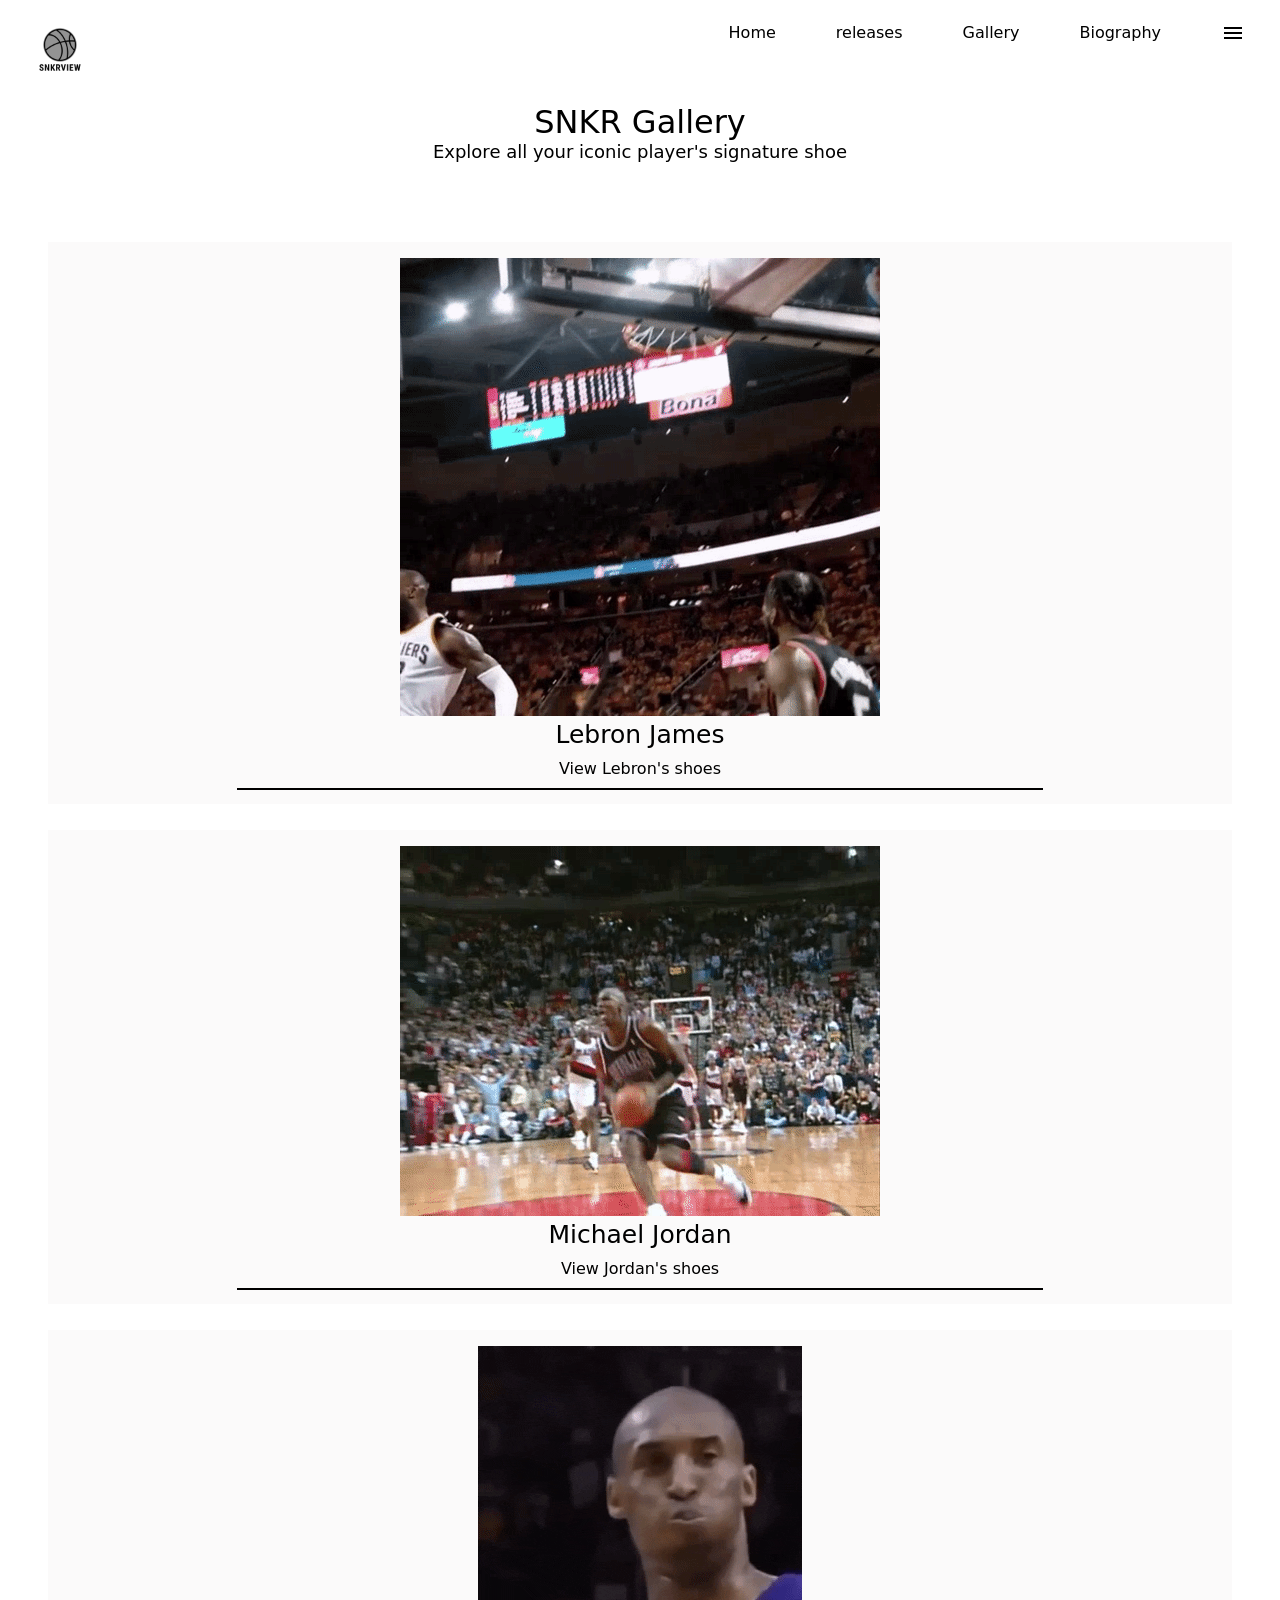
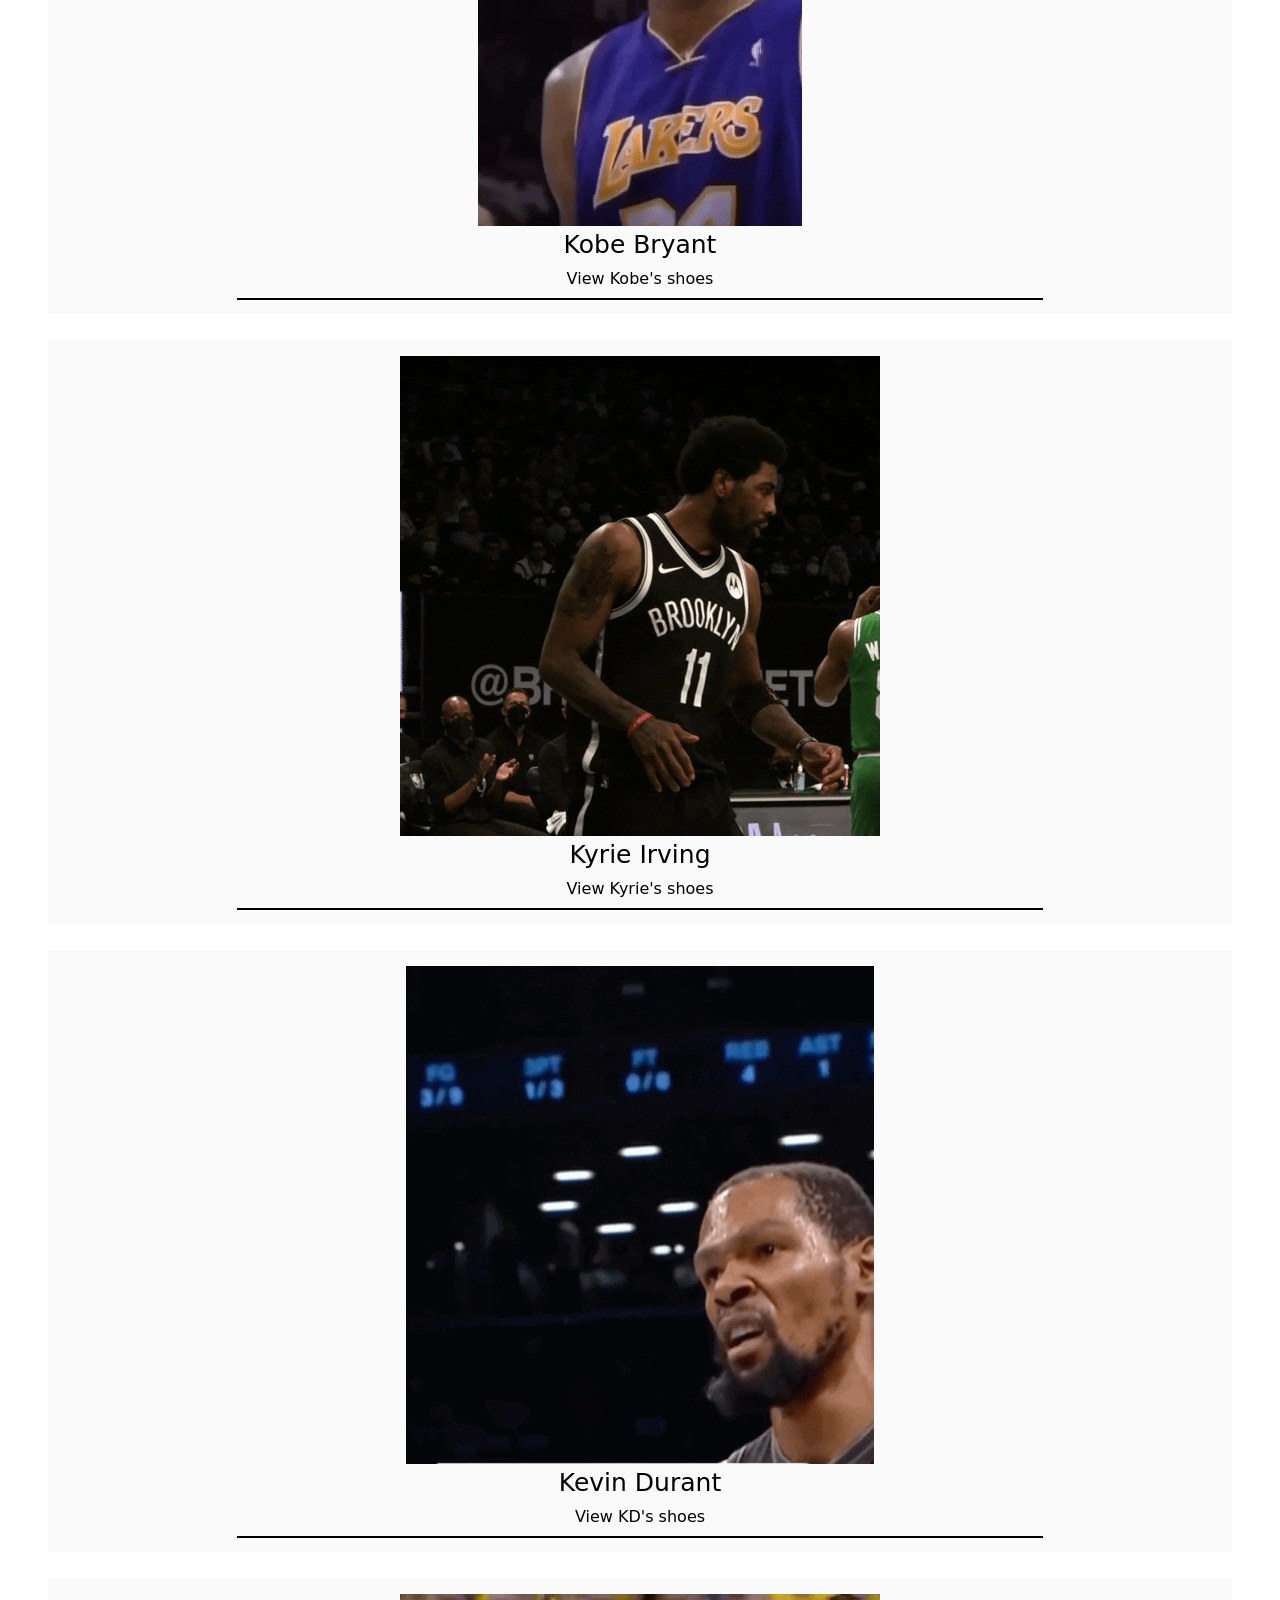
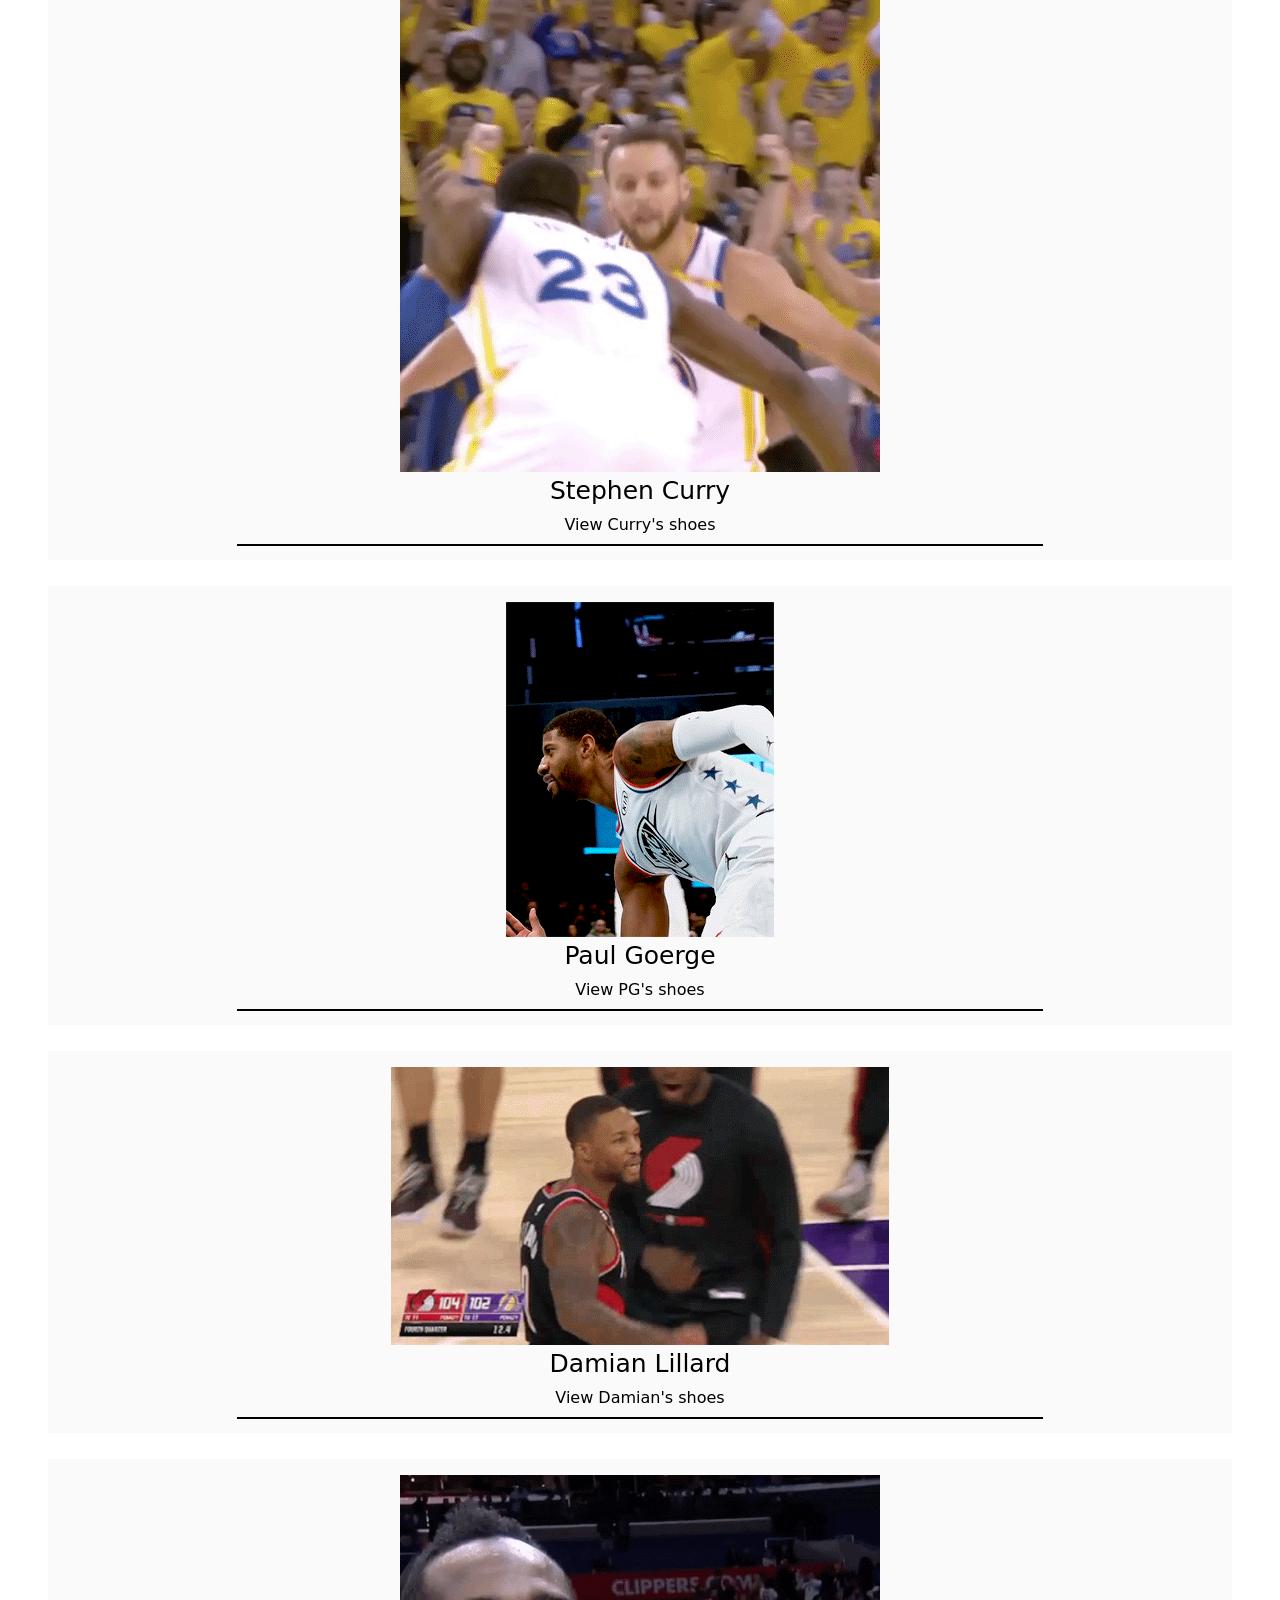
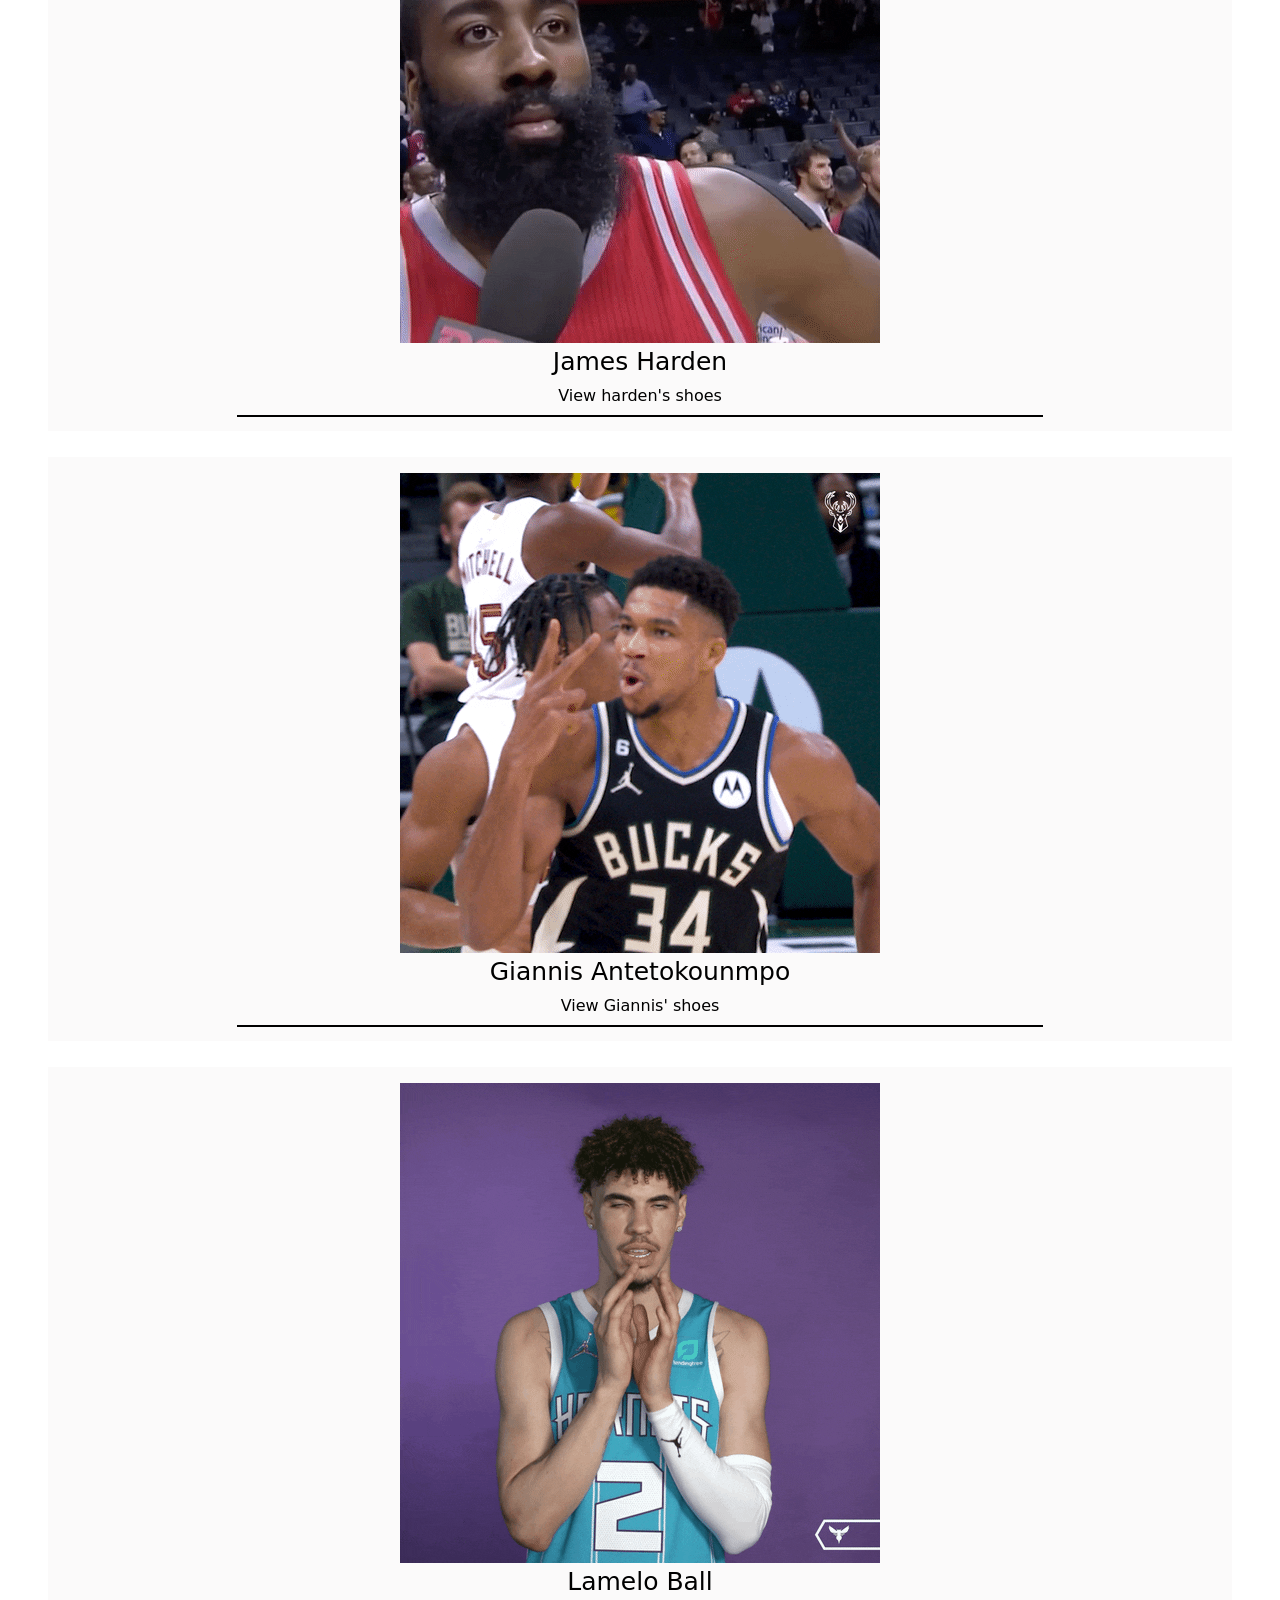
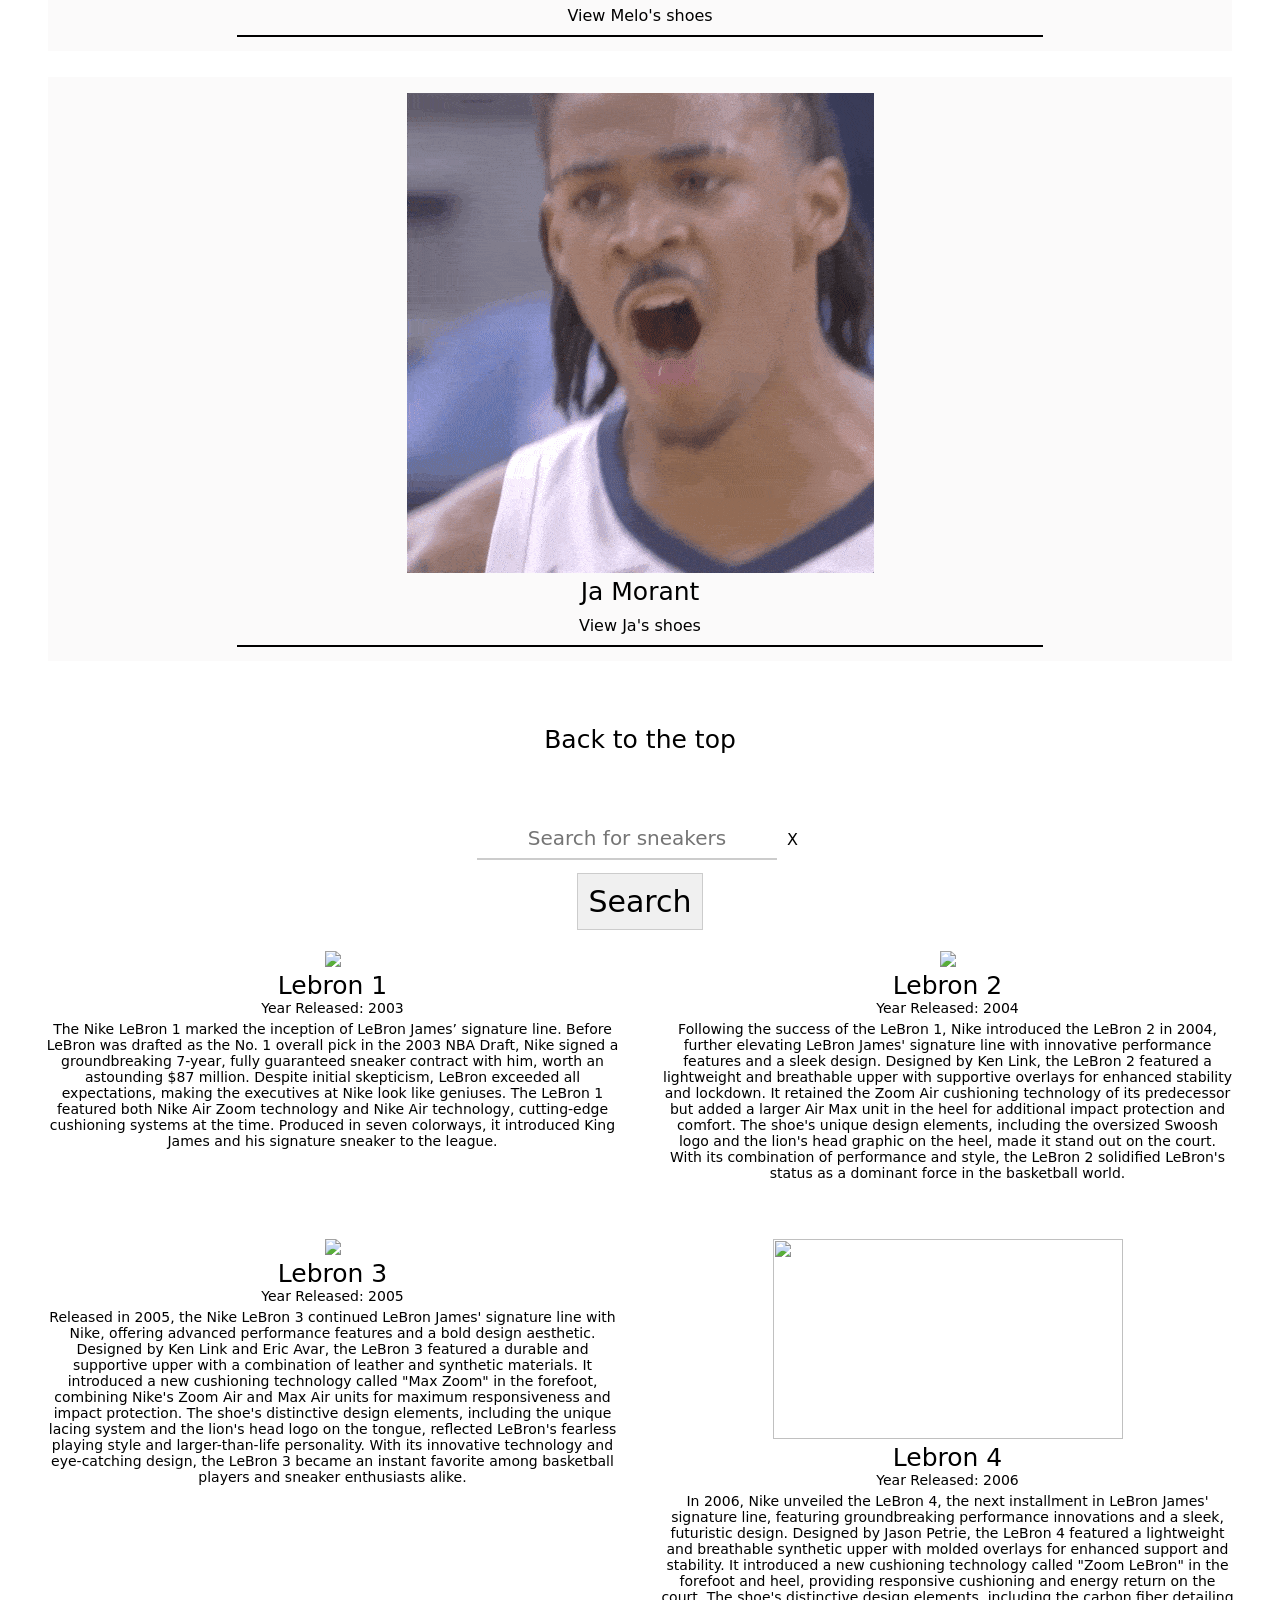
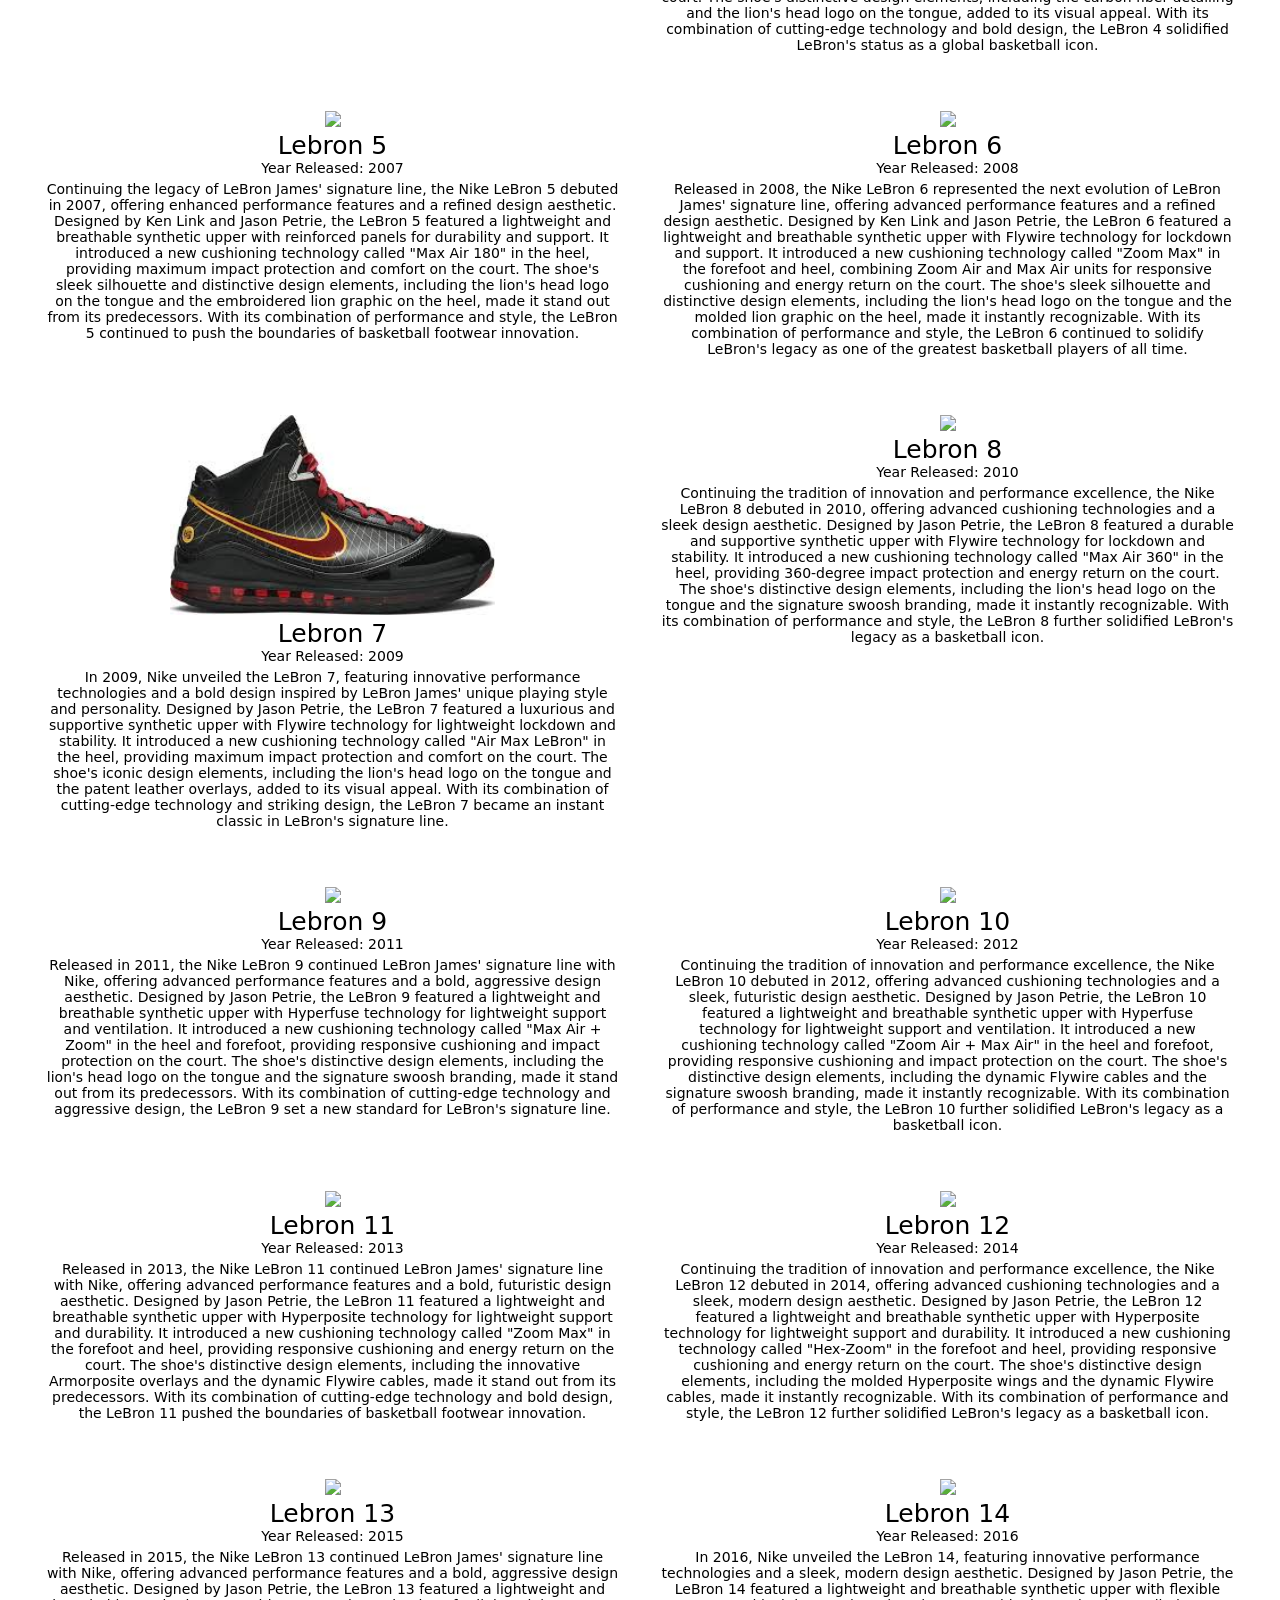
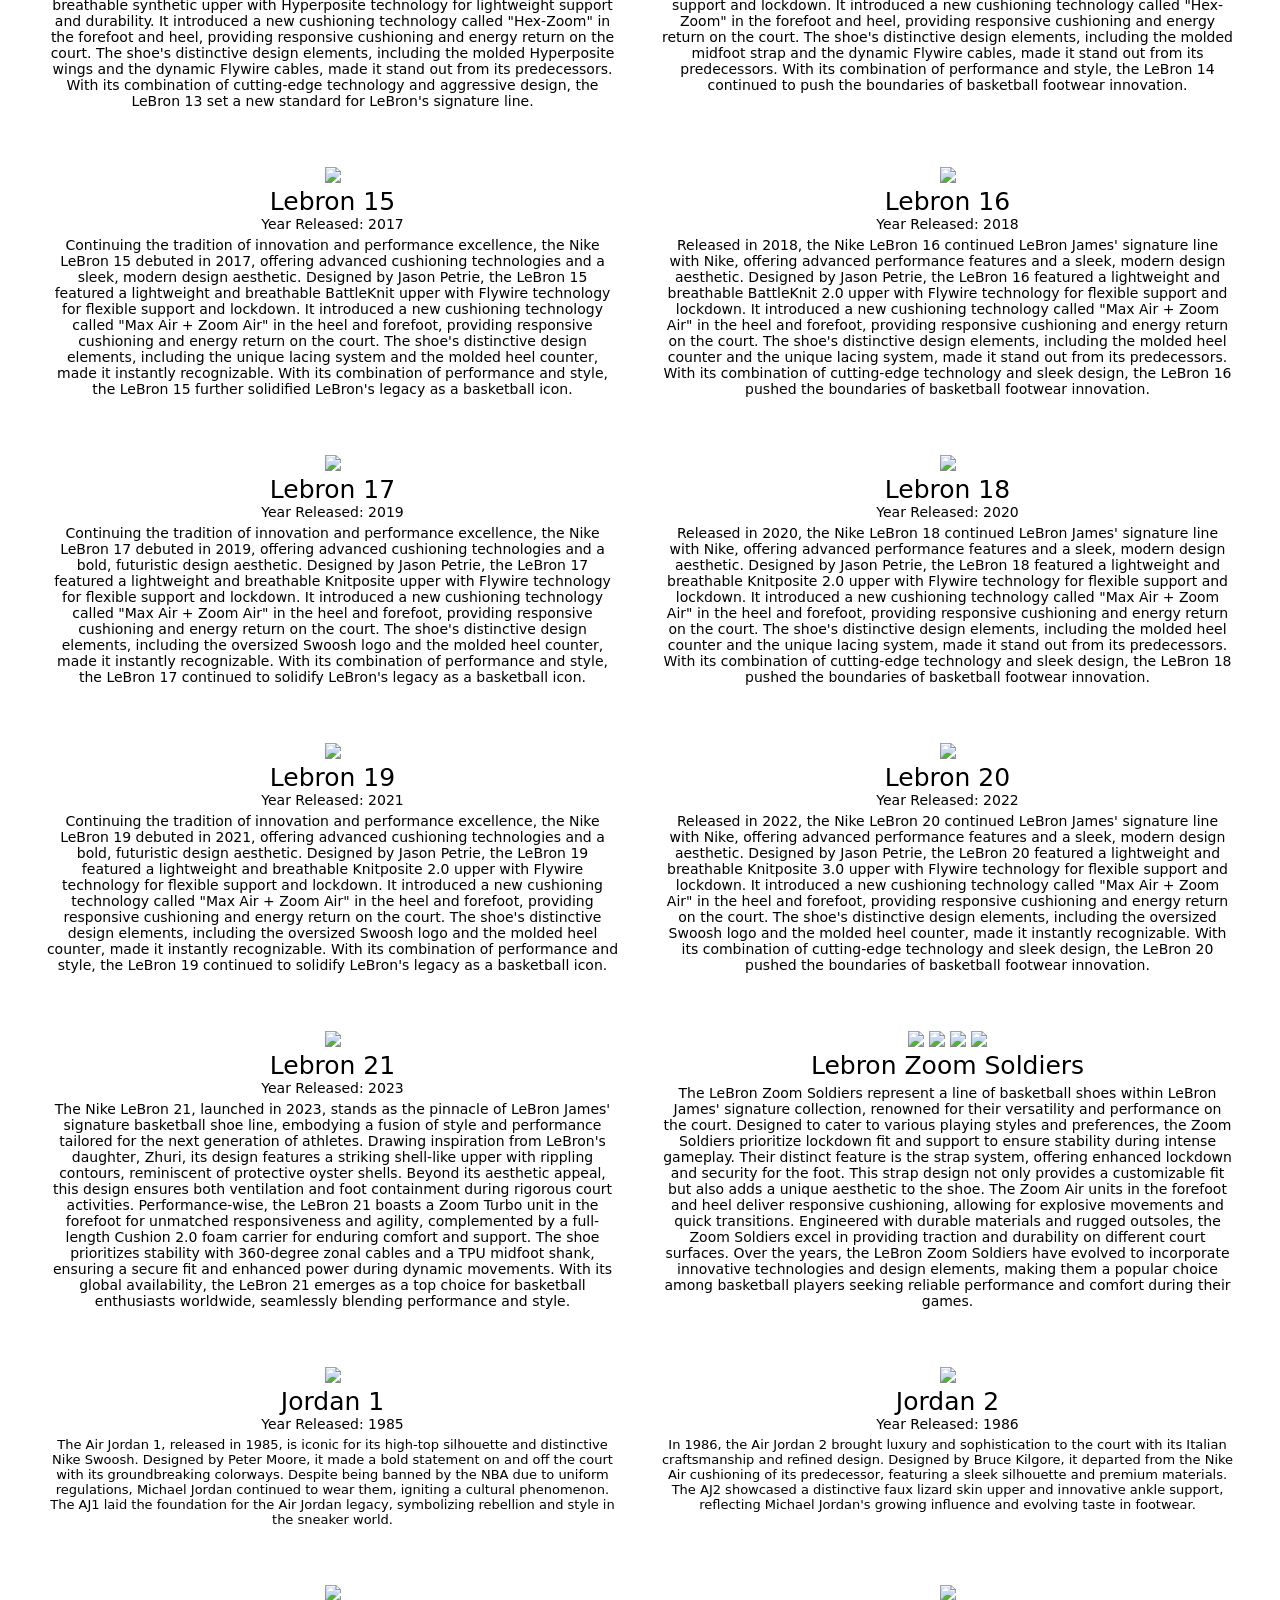
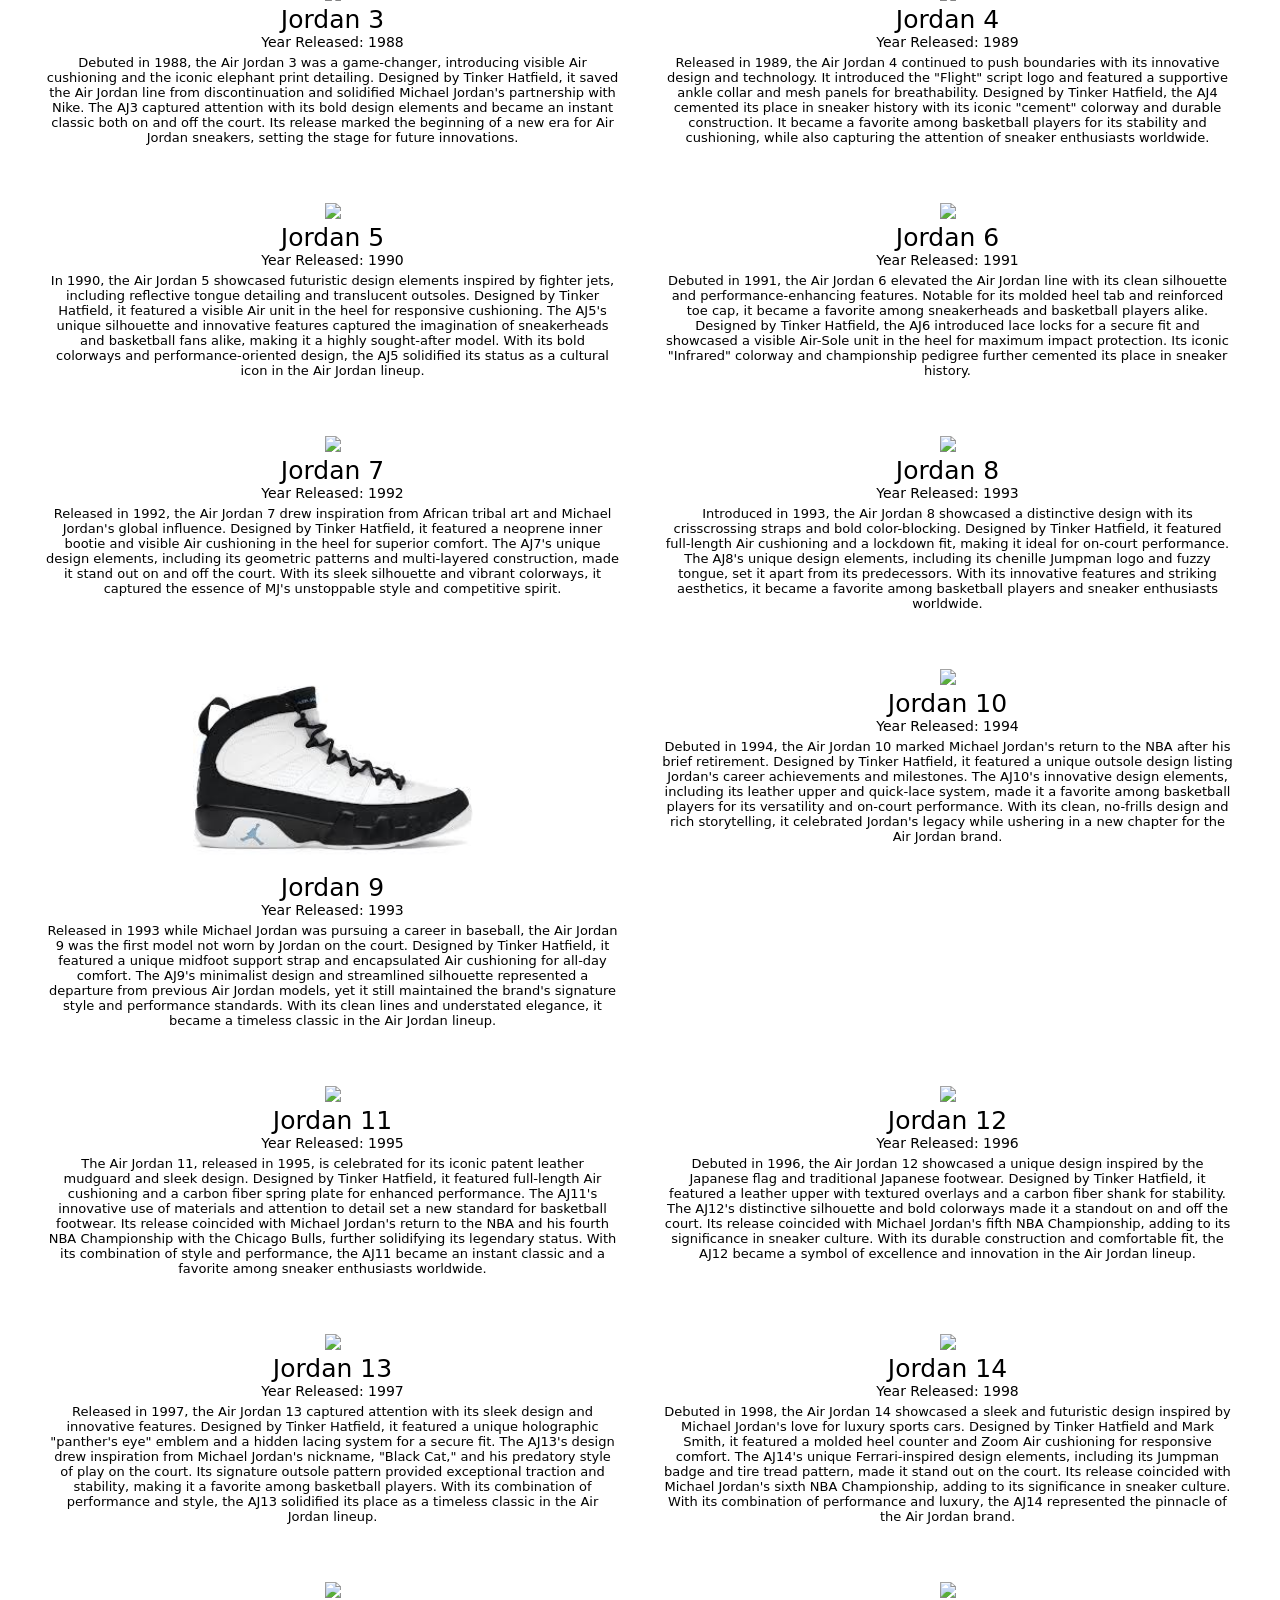
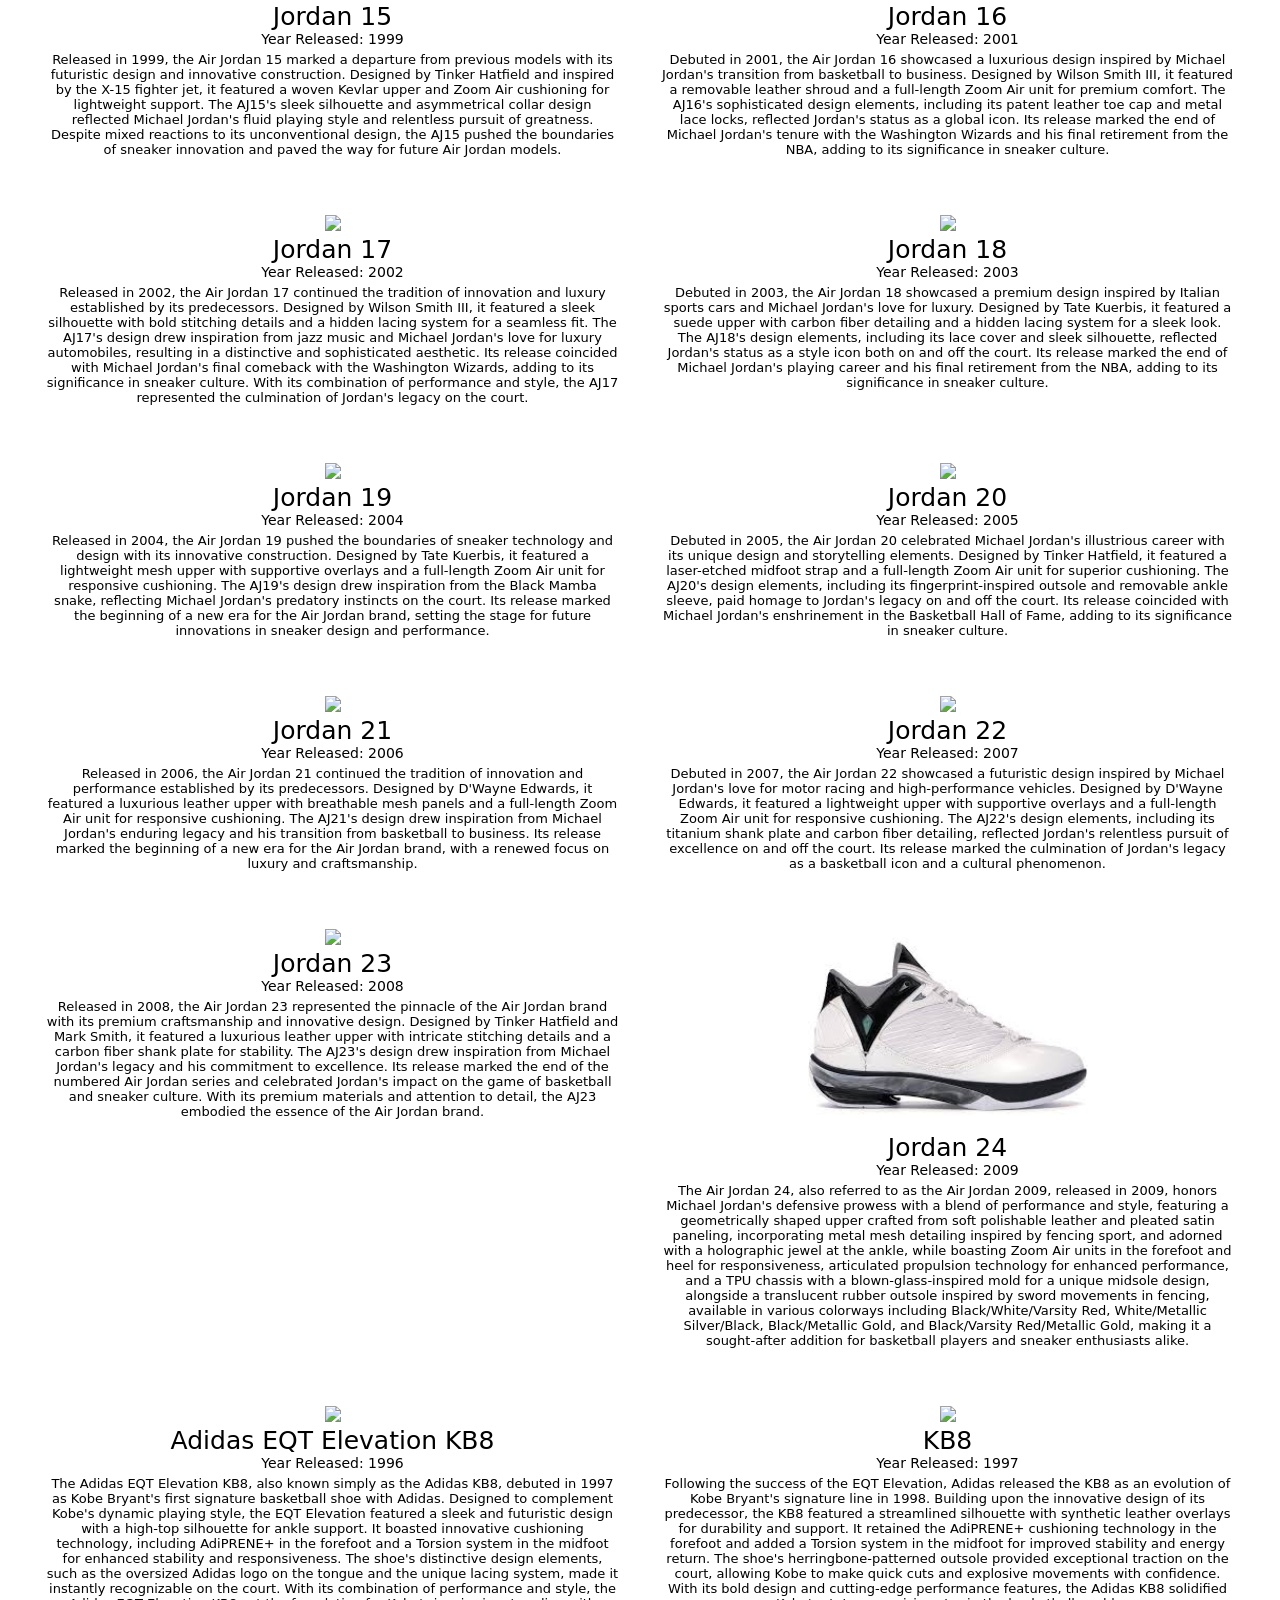
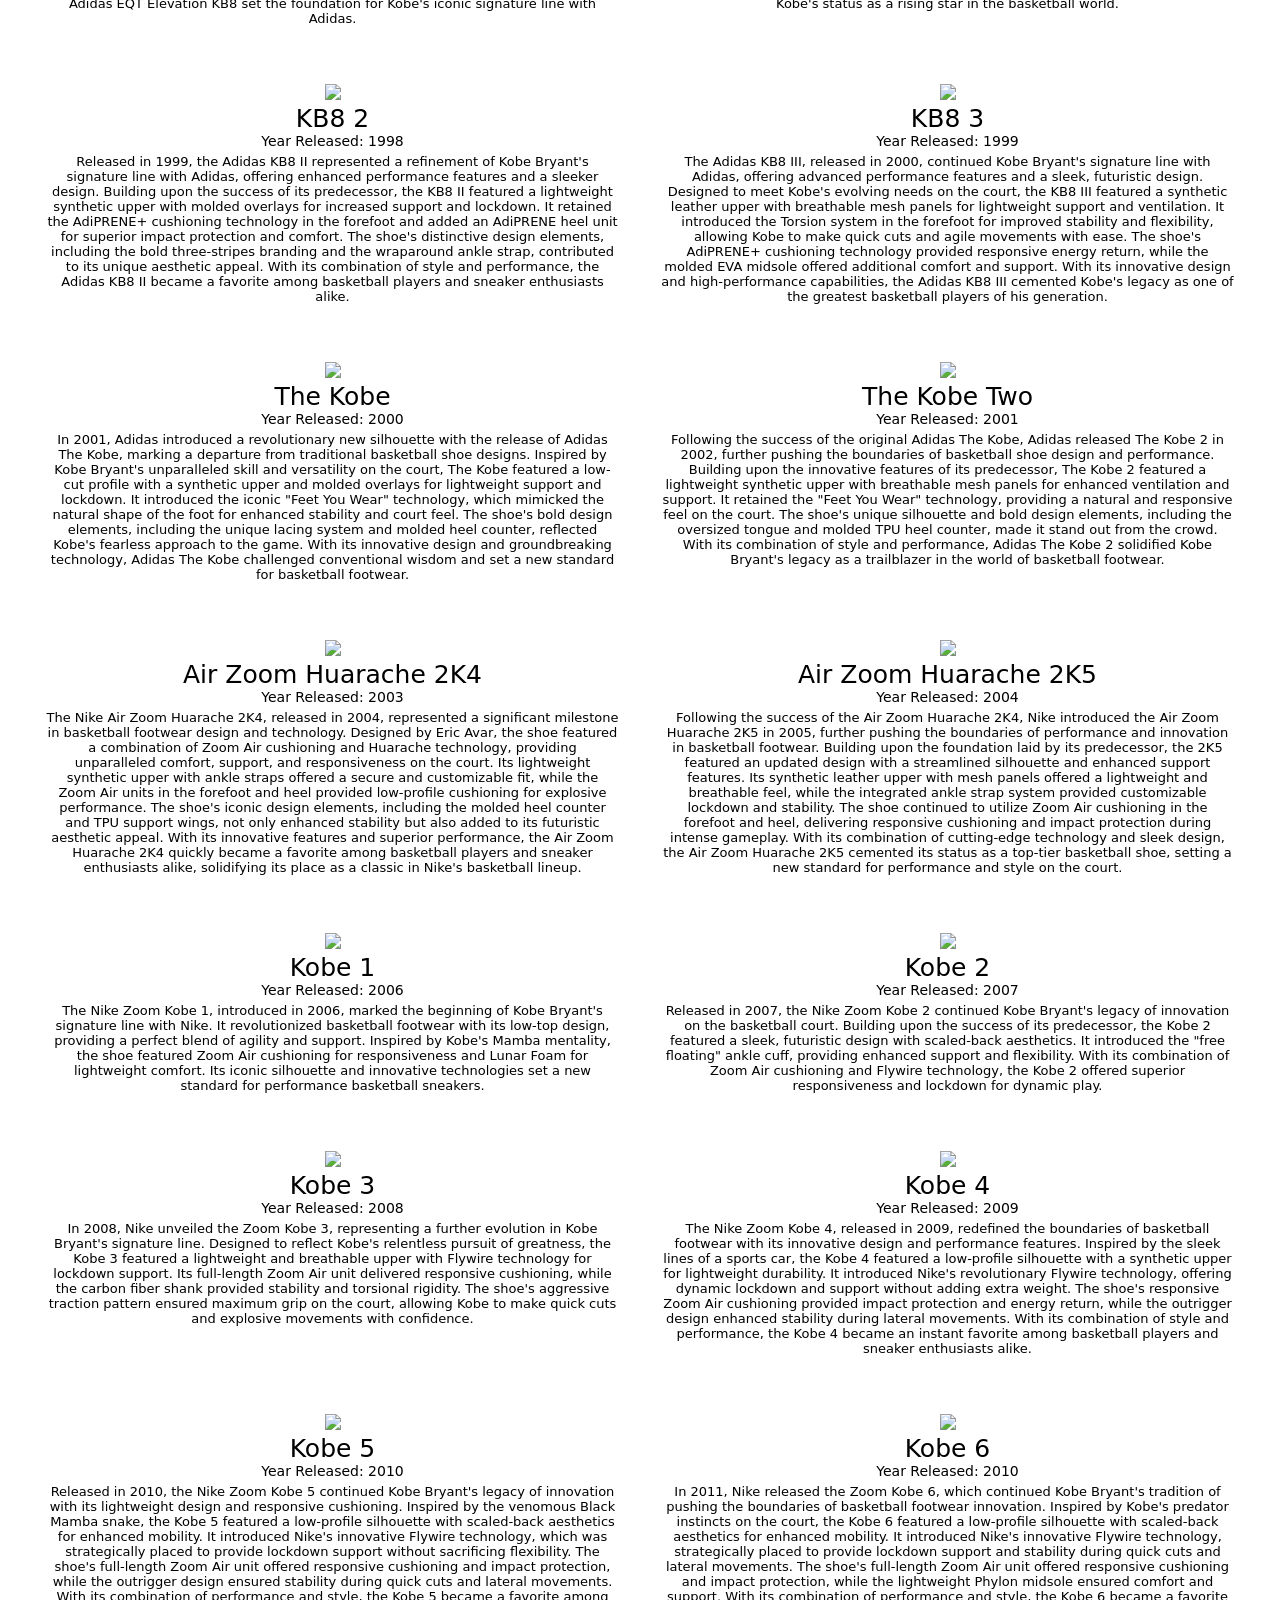
==== gallery.html @ d8dcec60 "moed files to this repository" ====
<!DOCTYPE html>
<html lang="en">
<head>
        <meta charset="UTF-8">
        <meta name="viewport" content="width=device-width, initial-scale=1.0">
        <title> P2666957 | Nike Shoes Website</title>
        <link rel="stylesheet" href="css/gallery.css">
</head>
   
<header class="container">
             
    <nav>
        <div class="logo">
            <img id= logo class="logo" src="css/icons/SNKRview_transparent.png" style="margin-top: 1%; height: 100px; width: 100px;"  >
        </div>
       <ul class="sidebar">
            <li onclick=hideSidebar()><a href="#"><svg xmlns="http://www.w3.org/2000/svg" height="24" viewBox="0 -960 960 960" width="24"><path d="m256-200-56-56 224-224-224-224 56-56 224 224 224-224 56 56-224 224 224 224-56 56-224-224-224 224Z"/></svg></a></li>
            <li><a a href="index.html">Home</a></li>
            <li><a a href="gallery.html">Gallery</a></li>
            <li><a a href="biography.html">Biography</a></li>                   
            <li><a a href="releases.html">Releases</a></li>
            <li><a a href="termsPrivacy.html">Terms</a></li>
            <li><a a href="termsPrivacy.html">Privacy</a></li>
   


        </ul>
         <ul>
            <li class="hideOnMobile"><a href="index.html">Home</a></li>
            <li class="hideOnMobile"><a href="releases.html">releases</a></li>
            <li class="hideOnMobile"><a href="gallery.html">Gallery</a></li>
            <li class="hideOnMobile"><a href="biography.html">Biography</a></li>
            <li onclick=showSidebar()><a href="#"><svg xmlns="http://www.w3.org/2000/svg" height="24" viewBox="0 -960 960 960" width="24"><path d="M120-240v-80h720v80H120Zm0-200v-80h720v80H120Zm0-200v-80h720v80H120Z"/></svg></a></li>
         </ul>
                <script>
                    function showSidebar(){
                        const sidebar = document.querySelector('.sidebar')
                        sidebar.style.display = 'flex'
                    }
                    function hideSidebar(){
                        const sidebar = document.querySelector('sidebar')
                        sidebar.style.display = 'hide'
                    }
                </script>

                <script src="js/gallery.js"></script>     
</header>

    <body>

        <div class="top" id="top">
           <h1> SNKR Gallery</h1>
           <h2> Explore all your iconic player's signature shoe </h2>

        </div>

   

        <section class="grid1">
            <!-- -->
            <div class="box">
                <img src="css/videos/lebron.gif">
                        <h2> Lebron James </h2>
                        <a href="#lebron">View Lebron's shoes</a>
            </div>
                <div class="box">
                    <img src="css/videos/jordan.gif">
                        <h2> Michael Jordan </h2>
                        <a href="#jordan">View Jordan's shoes</a>
                </div>
                <div class="box">
                    <img src="css/videos/kobe.gif">
                        <h2> Kobe Bryant  </h2>
                        <a href="#kobe">View Kobe's shoes</a>
                </div>
                <div class="box">
                    <img src="css/videos/kyrie.gif">
                        <h2> Kyrie Irving </h2>
                        <a href="#kyrie">View Kyrie's shoes</a>
                </div>
                <div class="box">
                    <img src="css/videos/kd.gif">
                        <h2> Kevin Durant </h2>
                        <a href="#kd">View KD's shoes</a>
                </div>  
                <div class="box">
                    <img src="css/videos/curry.gif">
                        <h2> Stephen Curry </h2>
                        <a href="#curry">View Curry's shoes</a>
                </div>
                <div class="box">
                    <img src="css/videos/pg.gif">
                        <h2> Paul Goerge </h2>
                        <a href="#pg">View PG's shoes</a>
                </div>
                <div class="box">
                    <img src="css/videos/lillard.gif">
                        <h2> Damian Lillard </h2>
                        <a href="#lillard">View Damian's shoes</a>
                </div>
                <div class="box">
                    <img src="css/videos/harden.gif">
                        <h2> James Harden </h2>
                        <a href="#harden">View harden's shoes</a>
                </div>
                <div class="box">
                    <img src="css/videos/giannis.gif">
                        <h2> Giannis Antetokounmpo </h2>
                        <a href="#giannis"> View Giannis' shoes</a>
                </div>
                <div class="box">
                    <img src="css/videos/melo.gif">
                        <h2> Lamelo Ball </h2>
                        <a href="#melo">View Melo's shoes</a>
                </div>
                <div class="box">
                    <img src="css/videos/ja.gif">
                       <h2> Ja Morant </h2>
                       <a href="#ja">View Ja's shoes</a>
               </div>
            </section>

                <div class="link">
                    <!-- back to the top of the page -->
                    <a href="#logo" class="back-to-top-link"> Back to the top</a>
                </div>


                <div class="search-bar">
                    <input type="text" id="search-input" placeholder="Search for sneakers" />
                    <button class="reset-button" onclick="resetSearch()">X</button>
                </div>

                <div class="search">
                    <button onclick="searchFunction()">Search</button>
                </div>
          
                

            <!-- LEBRONS SECTION -->
            <section id="lebron" class="lebron">

                <div class="box2">
                    <img src="https://images.stockx.com/images/Nike-LeBron-1-Air-Zoom-Generation-SVSM-Retro-Product.jpg?fit=fill&bg=FFFFFF&w=1200&h=857&fm=webp&auto=compress&dpr=2&trim=color&updated_at=1607657704&q=60" style="height: 200px;">
                        <h2> Lebron 1  </h2>
                        <h3> Year Released: 2003</h3>
                        <h4>  The Nike LeBron 1 marked the inception of LeBron James’ signature line. Before LeBron was drafted as the No. 1 overall pick in the 2003 NBA Draft, Nike signed a groundbreaking 7-year, fully guaranteed sneaker 
                              contract with him, worth an astounding $87 million. Despite initial skepticism, LeBron exceeded all expectations, making the executives at Nike look like geniuses. The LeBron 1 featured both Nike Air Zoom 
                              technology and Nike Air technology, cutting-edge cushioning systems at the time. Produced in seven colorways, it introduced King James and his signature sneaker to the league. </h4>

                </div>
                <div class="box2">
                    <img src="https://images.stockx.com/images/Nike-LeBron-2-Cool-Grey.png?fit=fill&bg=FFFFFF&w=1200&h=857&fm=webp&auto=compress&dpr=2&trim=color&updated_at=1627414714&q=60" height="200px">
                        <h2> Lebron 2  </h2>
                        <h3> Year Released: 2004</h3>
                        <h4> Following the success of the LeBron 1, Nike introduced the LeBron 2 in 2004, further elevating LeBron James' signature line with innovative performance features and a sleek design. 
                             Designed by Ken Link, the LeBron 2 featured a lightweight and breathable upper with supportive overlays for enhanced stability and lockdown. It retained the Zoom Air cushioning technology of its predecessor 
                             but added a larger Air Max unit in the heel for additional impact protection and comfort. The shoe's unique design elements, including the oversized Swoosh logo and the lion's head graphic on the heel, made it stand out on the court. With its combination of performance and style, the LeBron 2 solidified LeBron's status as a dominant force in the basketball world.</h4>

                </div>
                <div class="box2">
                    <img src="https://images.stockx.com/images/Nike-LeBron-3-Houston-Oilers-2019-Suede.png?fit=fill&bg=FFFFFF&w=480&h=320&fm=webp&auto=compress&dpr=2&trim=color&updated_at=1607652436&q=60" height="200px">
                        <h2> Lebron 3 </h2>
                        <h3> Year Released: 2005</h3>
                        <h4> Released in 2005, the Nike LeBron 3 continued LeBron James' signature line with Nike, offering advanced performance features and a bold design aesthetic. Designed by Ken Link and Eric Avar, the LeBron 3 featured 
                             a durable and supportive upper with a combination of leather and synthetic materials. It introduced a new cushioning technology called "Max Zoom" in the forefoot, combining Nike's Zoom Air and Max Air units for maximum responsiveness and impact protection. The shoe's distinctive design elements, including the unique lacing system and the lion's head logo on the tongue, reflected LeBron's fearless playing style and larger-than-life personality. With its innovative technology and eye-catching design, the LeBron 3 became an instant favorite among basketball players and sneaker enthusiasts alike. </h4>

                </div>
                <div class="box2">
                    <img src="https://image.goat.com/transform/v1/attachments/product_template_additional_pictures/images/057/073/191/original/21537_01.jpg.jpeg?action=crop&width=750" style="height: 200px; width: 350px;">
                        <h2> Lebron 4 </h2>
                        <h3> Year Released: 2006 </h3>
                        <h4> In 2006, Nike unveiled the LeBron 4, the next installment in LeBron James' signature line, featuring groundbreaking performance innovations and a sleek, futuristic design. Designed by Jason Petrie, the LeBron 4 featured a lightweight and breathable synthetic upper with molded overlays for enhanced support and stability. It introduced a new cushioning technology called 
                             "Zoom LeBron" in the forefoot and heel, providing responsive cushioning and energy return on the court. The shoe's distinctive design elements, including the carbon fiber detailing and the lion's head logo on the tongue, added to its visual appeal. With its combination of cutting-edge technology and bold design, the LeBron 4 solidified LeBron's status as a global basketball icon. </h4>

                </div>
                <div class="box2">
                    <img src="https://images.stockx.com/images/Nike-Lebron-5-Black-Crimson-Black-Product.jpg?fit=fill&bg=FFFFFF&w=1200&h=857&fm=webp&auto=compress&dpr=2&trim=color&updated_at=1627414580&q=60" height="200px">
                        <h2> Lebron 5 </h2>
                        <h3> Year Released: 2007</h3>
                        <h4> Continuing the legacy of LeBron James' signature line, the Nike LeBron 5 debuted in 2007, offering enhanced performance features and a refined design aesthetic. Designed by Ken Link and Jason Petrie, the LeBron 5 featured a lightweight and breathable synthetic upper with reinforced panels for durability and support. It introduced a new cushioning technology called 
                             "Max Air 180" in the heel, providing maximum impact protection and comfort on the court. The shoe's sleek silhouette and distinctive design elements, including the lion's head logo on the tongue and the embroidered lion graphic on the heel, made it stand out from its predecessors. With its combination of performance and style, the LeBron 5 continued to push the boundaries of basketball footwear innovation. </h4>

                </div>
                <div class="box2">
                    <img src="https://images.stockx.com/images/Nike-Lebron-6-Hardwood-Classic-1-Product.jpg?fit=fill&bg=FFFFFF&w=700&h=500&fm=webp&auto=compress&q=90&dpr=2&trim=color&updated_at=1638903968" height="200px">
                        <h2> Lebron 6 </h2>
                        <h3> Year Released: 2008</h3>
                        <h4> Released in 2008, the Nike LeBron 6 represented the next evolution of LeBron James' signature line, offering advanced performance features and a refined design aesthetic. Designed by Ken Link and Jason Petrie, the LeBron 6 featured a lightweight and breathable synthetic upper with Flywire technology for lockdown and support. It introduced a new cushioning technology called "Zoom Max" in the forefoot and heel, combining Zoom Air and Max Air units for responsive cushioning and energy return on the court. The shoe's sleek silhouette and distinctive design elements, including the lion's head logo on the tongue and the molded lion graphic on the heel, made it instantly recognizable. With its combination of performance and style, the LeBron 6 continued to solidify LeBron's legacy as one of the greatest basketball players of all time. </h4>

                </div>
                <div class="box2">
                    <img src="[data-uri]" height="200px">
                        <h2> Lebron 7 </h2>
                        <h3> Year Released: 2009</h3>
                        <h4> In 2009, Nike unveiled the LeBron 7, featuring innovative performance technologies and a bold design inspired by LeBron James' unique playing style and personality. Designed by Jason Petrie, the LeBron 7 featured a luxurious and supportive synthetic upper with Flywire technology for lightweight lockdown and stability. It introduced a new cushioning technology called "Air Max LeBron" in the heel, providing maximum impact protection and comfort on the court. The shoe's iconic design elements, including the lion's head logo on the tongue and the patent leather overlays, added to its visual appeal. With its combination of cutting-edge technology and striking design, the LeBron 7 became an instant classic in LeBron's signature line. </h4>

                </div>
                <div class="box2">
                    <img src="https://images.stockx.com/images/Nike-LeBron-8-South-Beach-2021-Product.jpg?fit=fill&bg=FFFFFF&w=700&h=500&fm=webp&auto=compress&q=90&dpr=2&trim=color&updated_at=1622045972" height="200px">
                        <h2> Lebron 8 </h2>
                        <h3> Year Released: 2010 </h3>
                        <h4> Continuing the tradition of innovation and performance excellence, the Nike LeBron 8 debuted in 2010, offering advanced cushioning technologies and a sleek design aesthetic. Designed by Jason Petrie, the LeBron 8 featured a durable and supportive synthetic upper with Flywire technology for lockdown and stability. It introduced a new cushioning technology called "Max Air 360" in the heel, providing 360-degree impact protection and energy return on the court. The shoe's distinctive design elements, including the lion's head logo on the tongue and the signature swoosh branding, made it instantly recognizable. With its combination of performance and style, the LeBron 8 further solidified LeBron's legacy as a basketball icon.</h4>

                </div>
                <div class="box2">
                    <img src="https://images.stockx.com/images/Nike-Lebron-9-AS-Big-Bang-Galaxy-Product.jpg?fit=fill&bg=FFFFFF&w=700&h=500&fm=webp&auto=compress&q=90&dpr=2&trim=color&updated_at=1607673551" height="200px">
                        <h2> Lebron 9 </h2>
                        <h3> Year Released: 2011</h3>
                        <h4> Released in 2011, the Nike LeBron 9 continued LeBron James' signature line with Nike, offering advanced performance features and a bold, aggressive design aesthetic. Designed by Jason Petrie, the LeBron 9 featured a lightweight and breathable synthetic upper with Hyperfuse technology for lightweight support and ventilation. It introduced a new cushioning technology called "Max Air + Zoom" in the heel and forefoot, providing responsive cushioning and impact protection on the court. The shoe's distinctive design elements, including the lion's head logo on the tongue and the signature swoosh branding, made it stand out from its predecessors. With its combination of cutting-edge technology and aggressive design, the LeBron 9 set a new standard for LeBron's signature line. </h4>

                </div>
                <div class="box2">
                    <img src="https://images.stockx.com/images/Nike-LeBron-10-PS-Elite-Championship.jpg?fit=fill&bg=FFFFFF&w=700&h=500&fm=webp&auto=compress&q=90&dpr=2&trim=color&updated_at=1645206871" height="200px">
                        <h2> Lebron 10 </h2>
                        <h3> Year Released: 2012</h3>
                        <h4> Continuing the tradition of innovation and performance excellence, the Nike LeBron 10 debuted in 2012, offering advanced cushioning technologies and a sleek, futuristic design aesthetic. Designed by Jason Petrie, the LeBron 10 featured a lightweight and breathable synthetic upper with Hyperfuse technology for lightweight support and ventilation. It introduced a new cushioning technology called "Zoom Air + Max Air" in the heel and forefoot, providing responsive cushioning and impact protection on the court. The shoe's distinctive design elements, including the dynamic Flywire cables and the signature swoosh branding, made it instantly recognizable. With its combination of performance and style, the LeBron 10 further solidified LeBron's legacy as a basketball icon. </h4>

                </div>
                <div class="box2">
                    <img src="https://images.stockx.com/360/Nike-Lebron-11-Away/Images/Nike-Lebron-11-Away/Lv2/img01.jpg?fm=webp&auto=compress&w=480&dpr=2&updated_at=1634937193&h=320&q=60" height="200px">
                        <h2> Lebron 11 </h2>
                        <h3> Year Released: 2013 </h3>
                        <h4> Released in 2013, the Nike LeBron 11 continued LeBron James' signature line with Nike, offering advanced performance features and a bold, futuristic design aesthetic. Designed by Jason Petrie, the LeBron 11 featured a lightweight and breathable synthetic upper with Hyperposite technology for lightweight support and durability. It introduced a new cushioning technology called "Zoom Max" in the forefoot and heel, providing responsive cushioning and energy return on the court. The shoe's distinctive design elements, including the innovative Armorposite overlays and the dynamic Flywire cables, made it stand out from its predecessors. With its combination of cutting-edge technology and bold design, the LeBron 11 pushed the boundaries of basketball footwear innovation. </h4>

                </div>
                <div class="box2">
                    <img src="https://images.stockx.com/images/Nike-Lebron-12-Flight-Product.jpg?fit=fill&bg=FFFFFF&w=700&h=500&fm=webp&auto=compress&q=90&dpr=2&trim=color&updated_at=1623804969" height="200px">
                        <h2> Lebron 12 </h2>
                        <h3> Year Released: 2014</h3>
                        <h4> Continuing the tradition of innovation and performance excellence, the Nike LeBron 12 debuted in 2014, offering advanced cushioning technologies and a sleek, modern design aesthetic. Designed by Jason Petrie, the LeBron 12 featured a lightweight and breathable synthetic upper with Hyperposite technology for lightweight support and durability. It introduced a new cushioning technology called "Hex-Zoom" in the forefoot and heel, providing responsive cushioning and energy return on the court. The shoe's distinctive design elements, including the molded Hyperposite wings and the dynamic Flywire cables, made it instantly recognizable. With its combination of performance and style, the LeBron 12 further solidified LeBron's legacy as a basketball icon. </h4>

                </div>
                <div class="box2">
                    <img src="https://image.goat.com/transform/v1/attachments/product_template_additional_pictures/images/055/739/918/original/41002_01.jpg.jpeg?action=crop&width=750" height="200px">
                        <h2> Lebron 13 </h2>
                        <h3> Year Released: 2015 </h3>
                        <h4> Released in 2015, the Nike LeBron 13 continued LeBron James' signature line with Nike, offering advanced performance features and a bold, aggressive design aesthetic. Designed by Jason Petrie, the LeBron 13 featured a lightweight and breathable synthetic upper with Hyperposite technology for lightweight support and durability. It introduced a new cushioning technology called "Hex-Zoom" in the forefoot and heel, providing responsive cushioning and energy return on the court. The shoe's distinctive design elements, including the molded Hyperposite wings and the dynamic Flywire cables, made it stand out from its predecessors. With its combination of cutting-edge technology and aggressive design, the LeBron 13 set a new standard for LeBron's signature line. </h4>

                </div>
                <div class="box2">
                    <img src="https://images.stockx.com/images/Nike-LeBron-14-University-Red-GS.png?fit=fill&bg=FFFFFF&w=480&h=320&fm=webp&auto=compress&dpr=2&trim=color&updated_at=1626904040&q=60" height="200px">
                        <h2> Lebron 14 </h2>
                        <h3> Year Released: 2016</h3>
                        <h4> In 2016, Nike unveiled the LeBron 14, featuring innovative performance technologies and a sleek, modern design aesthetic. Designed by Jason Petrie, the LeBron 14 featured a lightweight and breathable synthetic upper with flexible support and lockdown. It introduced a new cushioning technology called "Hex-Zoom" in the forefoot and heel, providing responsive cushioning and energy return on the court. The shoe's distinctive design elements, including the molded midfoot strap and the dynamic Flywire cables, made it stand out from its predecessors. With its combination of performance and style, the LeBron 14 continued to push the boundaries of basketball footwear innovation. </h4>

                </div>
                <div class="box2">
                    <img src="https://images.stockx.com/images/Nike-LeBron-15-Multi-Color-Black-Product.jpg?fit=fill&bg=FFFFFF&w=700&h=500&fm=webp&auto=compress&q=90&dpr=2&trim=color&updated_at=1607665987" height="200px">
                        <h2> Lebron 15 </h2>
                        <h3> Year Released: 2017 </h3>
                        <h4> Continuing the tradition of innovation and performance excellence, the Nike LeBron 15 debuted in 2017, offering advanced cushioning technologies and a sleek, modern design aesthetic. Designed by Jason Petrie, the LeBron 15 featured a lightweight and breathable BattleKnit upper with Flywire technology for flexible support and lockdown. It introduced a new cushioning technology called "Max Air + Zoom Air" in the heel and forefoot, providing responsive cushioning and energy return on the court. The shoe's distinctive design elements, including the unique lacing system and the molded heel counter, made it instantly recognizable. With its combination of performance and style, the LeBron 15 further solidified LeBron's legacy as a basketball icon. </h4>

                </div>
                <div class="box2">
                    <img src="https://images.stockx.com/images/Nike-LeBron-16-Superman-PS.png?fit=fill&bg=FFFFFF&w=480&h=320&fm=webp&auto=compress&dpr=2&trim=color&updated_at=1623805239&q=60" height="200px">
                        <h2> Lebron 16  </h2>
                        <h3> Year Released: 2018</h3>
                        <h4> Released in 2018, the Nike LeBron 16 continued LeBron James' signature line with Nike, offering advanced performance features and a sleek, modern design aesthetic. Designed by Jason Petrie, the LeBron 16 featured a lightweight and breathable BattleKnit 2.0 upper with Flywire technology for flexible support and lockdown. It introduced a new cushioning technology called "Max Air + Zoom Air" in the heel and forefoot, providing responsive cushioning and energy return on the court. The shoe's distinctive design elements, including the molded heel counter and the unique lacing system, made it stand out from its predecessors. With its combination of cutting-edge technology and sleek design, the LeBron 16 pushed the boundaries of basketball footwear innovation. </h4>

                </div>
                <div class="box2">
                    <img src="https://encrypted-tbn0.gstatic.com/images?q=tbn:ANd9GcT-MUtX4DozQ_Z32WFnMbT3Xh2pJKwbCwZcTAvKWLMdpA&s" height="200px">
                        <h2> Lebron 17 </h2>
                        <h3> Year Released: 2019</h3>
                        <h4> Continuing the tradition of innovation and performance excellence, the Nike LeBron 17 debuted in 2019, offering advanced cushioning technologies and a bold, futuristic design aesthetic. Designed by Jason Petrie, the LeBron 17 featured a lightweight and breathable Knitposite upper with Flywire technology for flexible support and lockdown. It introduced a new cushioning technology called "Max Air + Zoom Air" in the heel and forefoot, providing responsive cushioning and energy return on the court. The shoe's distinctive design elements, including the oversized Swoosh logo and the molded heel counter, made it instantly recognizable. With its combination of performance and style, the LeBron 17 continued to solidify LeBron's legacy as a basketball icon. </h4>

                </div>
                <div class="box2">
                    <img src="https://images.stockx.com/images/Nike-Lebron-18-Lakers-Home-Product.jpg?fit=fill&bg=FFFFFF&w=700&h=500&fm=webp&auto=compress&q=90&dpr=2&trim=color&updated_at=1624468305" height="200px">
                        <h2> Lebron 18 </h2>
                        <h3> Year Released: 2020</h3>
                        <h4> Released in 2020, the Nike LeBron 18 continued LeBron James' signature line with Nike, offering advanced performance features and a sleek, modern design aesthetic. Designed by Jason Petrie, the LeBron 18 featured a lightweight and breathable Knitposite 2.0 upper with Flywire technology for flexible support and lockdown. It introduced a new cushioning technology called "Max Air + Zoom Air" in the heel and forefoot, providing responsive cushioning and energy return on the court. The shoe's distinctive design elements, including the molded heel counter and the unique lacing system, made it stand out from its predecessors. With its combination of cutting-edge technology and sleek design, the LeBron 18 pushed the boundaries of basketball footwear innovation. </h4>

                </div>
                <div class="box2">
                    <img src="https://image.goat.com/transform/v1/attachments/product_template_additional_pictures/images/063/600/154/original/828547_01.jpg.jpeg?action=crop&width=750" height="200px">
                        <h2> Lebron 19 </h2>
                        <h3> Year Released: 2021</h3>
                        <h4> Continuing the tradition of innovation and performance excellence, the Nike LeBron 19 debuted in 2021, offering advanced cushioning technologies and a bold, futuristic design aesthetic. Designed by Jason Petrie, the LeBron 19 featured a lightweight and breathable Knitposite 2.0 upper with Flywire technology for flexible support and lockdown. It introduced a new cushioning technology called "Max Air + Zoom Air" in the heel and forefoot, providing responsive cushioning and energy return on the court. The shoe's distinctive design elements, including the oversized Swoosh logo and the molded heel counter, made it instantly recognizable. With its combination of performance and style, the LeBron 19 continued to solidify LeBron's legacy as a basketball icon. </h4>

                </div>
                <div class="box2">
                    <img src="https://images.stockx.com/images/Nike-Lebron-20-Violet-Frost-Product.jpg?fit=fill&bg=FFFFFF&w=1200&h=857&fm=webp&auto=compress&dpr=2&trim=color&updated_at=1668096828&q=60" height="200px">
                        <h2> Lebron 20 </h2>
                        <h3> Year Released: 2022</h3>
                        <h4> Released in 2022, the Nike LeBron 20 continued LeBron James' signature line with Nike, offering advanced performance features and a sleek, modern design aesthetic. Designed by Jason Petrie, the LeBron 20 featured a lightweight and breathable Knitposite 3.0 upper with Flywire technology for flexible support and lockdown. It introduced a new cushioning technology called "Max Air + Zoom Air" in the heel and forefoot, providing responsive cushioning and energy return on the court. The shoe's distinctive design elements, including the oversized Swoosh logo and the molded heel counter, made it instantly recognizable. With its combination of cutting-edge technology and sleek design, the LeBron 20 pushed the boundaries of basketball footwear innovation. </h4>
                </div>
                <div class="box2">
                    <img src="https://images.stockx.com/images/Nike-LeBron-21-Conchiolin-GS.jpg?fit=fill&bg=FFFFFF&w=480&h=320&fm=webp&auto=compress&dpr=2&trim=color&updated_at=1703105151&q=60" height="200px">
                        <h2> Lebron 21 </h2>
                        <h3> Year Released: 2023 </h3>
                        <h4> The Nike LeBron 21, launched in 2023, stands as the pinnacle of LeBron James' signature basketball shoe line, embodying a fusion of style and performance tailored for the next generation of athletes. Drawing inspiration from LeBron's daughter, Zhuri, its design features a striking shell-like upper with rippling contours, reminiscent of protective oyster shells. Beyond its aesthetic appeal, this design ensures both ventilation and foot containment during rigorous court activities. Performance-wise, the LeBron 21 boasts a Zoom Turbo unit in the forefoot for unmatched responsiveness and agility, complemented by a full-length Cushion 2.0 foam carrier for enduring comfort and support. The shoe prioritizes stability with 360-degree zonal cables and a TPU midfoot shank, ensuring a secure fit and enhanced power during dynamic movements. With its global availability, the LeBron 21 emerges as a top choice for basketball enthusiasts worldwide, seamlessly blending performance and style. </h4>
                </div>
                <div class="box2">
                    <img src="https://images.stockx.com/images/Nike-Lebron-Zoom-Soldier-10-Black-White-Product.jpg?fit=fill&bg=FFFFFF&w=700&h=500&fm=webp&auto=compress&q=90&dpr=2&trim=color&updated_at=1695665903" style="height: 100px;">
                    <img src="https://images.stockx.com/360/Nike-LeBron-Zoom-Soldier-11-Cool-Grey/Images/Nike-LeBron-Zoom-Soldier-11-Cool-Grey/Lv2/img01.jpg?fm=webp&auto=compress&w=480&dpr=2&updated_at=1634936283&h=320&q=60" style="height: 100px;">
                    <img src="https://images.stockx.com/images/Nike-LeBron-Zoom-Soldier-12-25-Straight.png?fit=fill&bg=FFFFFF&w=480&h=320&fm=webp&auto=compress&dpr=2&trim=color&updated_at=1627415105&q=60" style="height: 100px;">
                    <img src="https://images.stockx.com/images/Nike-LeBron-Zoom-Soldier-9-Think-Pink.png?fit=fill&bg=FFFFFF&w=700&h=500&fm=webp&auto=compress&q=90&dpr=2&trim=color&updated_at=1627414879" style="height: 100px;">
                        <h2> Lebron Zoom Soldiers </h2>
                        <h4> The LeBron Zoom Soldiers represent a line of basketball shoes within LeBron James' signature collection, renowned for their versatility and performance on the court. Designed to cater to various playing styles and preferences, the Zoom Soldiers prioritize lockdown fit and support to ensure stability during intense gameplay. Their distinct feature is the strap system, offering enhanced lockdown and security for the foot. This strap design not only provides a customizable fit but also adds a unique aesthetic to the shoe. The Zoom Air units in the forefoot and heel deliver responsive cushioning, allowing for explosive movements and quick transitions. Engineered with durable materials and rugged outsoles, the Zoom Soldiers excel in providing traction and durability on different court surfaces. Over the years, the LeBron Zoom Soldiers have evolved to incorporate innovative technologies and design elements, making them a popular choice among basketball players seeking reliable performance and comfort during their games. </h4>
                </div>
            
            </section>

   
           


            <section id="jordan" class="jordan">
                <div class="box3">
                    <img src="https://images.stockx.com/images/Air-Jordan-1-Retro-High-Bred-Toe-Product.jpg?fit=fill&bg=FFFFFF&w=1200&h=857&fm=webp&auto=compress&dpr=2&trim=color&updated_at=1606322598&q=60" style="height: 200px;">
                        <h2> Jordan 1  </h2>
                        <h3> Year Released: 1985 </h3>
                        <h4> The Air Jordan 1, released in 1985, is iconic for its high-top silhouette and distinctive Nike Swoosh. Designed by Peter Moore, it made a bold statement on and off the court with its groundbreaking colorways. 
                             Despite being banned by the NBA due to uniform regulations, Michael Jordan continued to wear them, igniting a cultural phenomenon. The AJ1 laid the foundation for the Air Jordan legacy, symbolizing rebellion and style in the sneaker world. </h4>
                </div>
                <div class="box3">
                    <img src="https://images.stockx.com/images/Air-Jordan-2-Retro-Chicago-2022-Product.jpg?fit=fill&bg=FFFFFF&w=700&h=500&fm=webp&auto=compress&q=90&dpr=2&trim=color&updated_at=1668096323" style="height: 200px;">
                        <h2> Jordan 2 </h2>
                        <h3> Year Released: 1986 </h3>
                        <h4> In 1986, the Air Jordan 2 brought luxury and sophistication to the court with its Italian craftsmanship and refined design. Designed by Bruce Kilgore, it departed from the Nike Air cushioning of its predecessor, 
                             featuring a sleek silhouette and premium materials. The AJ2 showcased a distinctive faux lizard skin upper and innovative ankle support, reflecting Michael Jordan's growing influence and evolving taste in footwear. </h4>
                </div>
                <div class="box3">
                    <img src="https://images.stockx.com/images/Air-Jordan-3-Retro-White-Cement-Reimagined-Product.jpg?fit=fill&bg=FFFFFF&w=1200&h=857&fm=webp&auto=compress&dpr=2&trim=color&updated_at=1678266994&q=60" style="height: 200px;">
                        <h2> Jordan 3 </h2>
                        <h3> Year Released: 1988 </h3>
                        <h4> Debuted in 1988, the Air Jordan 3 was a game-changer, introducing visible Air cushioning and the iconic elephant print detailing. Designed by Tinker Hatfield, it saved the Air Jordan line from discontinuation and solidified
                             Michael Jordan's partnership with Nike. The AJ3 captured attention with its bold design elements and became an instant classic both on and off the court. Its release marked the beginning of a new era for Air Jordan sneakers, setting the stage for future innovations. </h4>
                </div>
                <div class="box3">
                    <img src="https://images.stockx.com/images/Air-Jordan-4-Retro-SE-Neon-Product.jpg?fit=fill&bg=FFFFFF&w=700&h=500&fm=webp&auto=compress&q=90&dpr=2&trim=color&updated_at=1606315690" style="height: 200px;">
                        <h2> Jordan 4 </h2>
                        <h3> Year Released: 1989 </h3>
                        <h4> Released in 1989, the Air Jordan 4 continued to push boundaries with its innovative design and technology. It introduced the "Flight" script logo and featured a supportive ankle collar and mesh panels for breathability. Designed by Tinker Hatfield, 
                             the AJ4 cemented its place in sneaker history with its iconic "cement" colorway and durable construction. It became a favorite among basketball players for its stability and cushioning, while also capturing the attention of sneaker enthusiasts worldwide. </h4>
                </div>
                <div class="box3">
                    <img src="https://images.stockx.com/images/Air-Jordan-5-Retro-UNC-University-Blue-Product.jpg?fit=fill&bg=FFFFFF&w=700&h=500&fm=webp&auto=compress&q=90&dpr=2&trim=color&updated_at=1678264400" style="height: 200px;">
                        <h2> Jordan 5 </h2>
                        <h3> Year Released: 1990 </h3>
                        <h4> In 1990, the Air Jordan 5 showcased futuristic design elements inspired by fighter jets, including reflective tongue detailing and translucent outsoles. Designed by Tinker Hatfield, it featured a visible Air unit in the heel for responsive cushioning. 
                             The AJ5's unique silhouette and innovative features captured the imagination of sneakerheads and basketball fans alike, making it a highly sought-after model. With its bold colorways and performance-oriented design, the AJ5 solidified its status as a cultural icon in the Air Jordan lineup. </h4>
                </div>
                <div class="box3">
                    <img src="https://images.stockx.com/images/Air-Jordan-6-Retro-Carmine-2020-Product.jpg?fit=fill&bg=FFFFFF&w=700&h=500&fm=webp&auto=compress&q=90&dpr=2&trim=color&updated_at=1612286105" style="height: 200px;">
                        <h2> Jordan 6 </h2>
                        <h3> Year Released: 1991 </h3>
                        <h4> Debuted in 1991, the Air Jordan 6 elevated the Air Jordan line with its clean silhouette and performance-enhancing features. Notable for its molded heel tab and reinforced toe cap, it became a favorite among sneakerheads and basketball players alike. Designed by Tinker Hatfield, the AJ6 introduced 
                             lace locks for a secure fit and showcased a visible Air-Sole unit in the heel for maximum impact protection. Its iconic "Infrared" colorway and championship pedigree further cemented its place in sneaker history. </h4>
                </div>
                <div class="box3">
                    <img src="https://images.stockx.com/images/Jordan-7-Retro-Bordeaux-2015-Product.jpg?fit=fill&bg=FFFFFF&w=700&h=500&fm=webp&auto=compress&q=90&dpr=2&trim=color&updated_at=1607662523" style="height: 200px;">
                        <h2> Jordan 7 </h2>
                        <h3> Year Released: 1992 </h3>
                        <h4> Released in 1992, the Air Jordan 7 drew inspiration from African tribal art and Michael Jordan's global influence. Designed by Tinker Hatfield, it featured a neoprene inner bootie and visible Air cushioning in the heel for superior comfort. The AJ7's unique design elements, including its geometric 
                             patterns and multi-layered construction, made it stand out on and off the court. With its sleek silhouette and vibrant colorways, it captured the essence of MJ's unstoppable style and competitive spirit. </h4>
                </div>
                <div class="box3">
                    <img src="https://images.stockx.com/images/Air-Jordan-8-Retro-Aqua-2015-Product.jpg?fit=fill&bg=FFFFFF&w=700&h=500&fm=webp&auto=compress&q=90&dpr=2&trim=color&updated_at=1607049385" style="height: 200px;">
                        <h2> Jordan 8 </h2>
                        <h3> Year Released: 1993 </h3>
                        <h4> Introduced in 1993, the Air Jordan 8 showcased a distinctive design with its crisscrossing straps and bold color-blocking. Designed by Tinker Hatfield, it featured full-length Air cushioning and a lockdown fit, making it ideal for on-court performance. The AJ8's unique design elements, 
                             including its chenille Jumpman logo and fuzzy tongue, set it apart from its predecessors. With its innovative features and striking aesthetics, it became a favorite among basketball players and sneaker enthusiasts worldwide. </h4>
                </div>
                <div class="box3">
                    <img src="[data-uri]" style="height: 200px;">
                        <h2> Jordan 9 </h2>
                        <h3> Year Released: 1993 </h3>
                        <h4> Released in 1993 while Michael Jordan was pursuing a career in baseball, the Air Jordan 9 was the first model not worn by Jordan on the court. Designed by Tinker Hatfield, it featured a unique midfoot support strap and encapsulated Air cushioning for all-day comfort. 
                             The AJ9's minimalist design and streamlined silhouette represented a departure from previous Air Jordan models, yet it still maintained the brand's signature style and performance standards. With its clean lines and understated elegance, it became a timeless classic in the Air Jordan lineup. </h4>
                </div>
                <div class="box3">
                    <img src="https://images.stockx.com/images/Air-Jordan-10-Retro-Double-Nickel-GS-Product.jpg?fit=fill&bg=FFFFFF&w=700&h=500&fm=webp&auto=compress&q=90&dpr=2&trim=color&updated_at=1706130597" style="height: 200px;">
                        <h2> Jordan 10 </h2>
                        <h3> Year Released: 1994 </h3>
                        <h4> Debuted in 1994, the Air Jordan 10 marked Michael Jordan's return to the NBA after his brief retirement. Designed by Tinker Hatfield, it featured a unique outsole design listing Jordan's career achievements and milestones. The AJ10's innovative design elements, including its leather upper and 
                             quick-lace system, made it a favorite among basketball players for its versatility and on-court performance. With its clean, no-frills design and rich storytelling, it celebrated Jordan's legacy while ushering in a new chapter for the Air Jordan brand. </h4>
                </div>
                <div class="box3">
                    <img src="https://images.stockx.com/images/Jordan-11-Retro-Space-Jams-2016-Product.jpg?fit=fill&bg=FFFFFF&w=700&h=500&fm=webp&auto=compress&q=90&dpr=2&trim=color&updated_at=1606319512" style="height: 200px;">
                        <h2> Jordan 11 </h2>
                        <h3> Year Released: 1995 </h3>
                        <h4> The Air Jordan 11, released in 1995, is celebrated for its iconic patent leather mudguard and sleek design. Designed by Tinker Hatfield, it featured full-length Air cushioning and a carbon fiber spring plate for enhanced performance. The AJ11's innovative use of materials 
                             and attention to detail set a new standard for basketball footwear. Its release coincided with Michael Jordan's return to the NBA and his fourth NBA Championship with the Chicago Bulls, further solidifying its legendary status. With its combination of style and performance, the AJ11 became an instant classic and a favorite among sneaker enthusiasts worldwide. </h4>
                </div>
                <div class="box3">
                    <img src="https://images.stockx.com/images/Air-Jordan-12-Retro-Royalty-Taxi-Product.jpg?fit=fill&bg=FFFFFF&w=700&h=500&fm=webp&auto=compress&q=90&dpr=2&trim=color&updated_at=1635280285" style="height: 200px;">
                        <h2> Jordan 12 </h2>
                        <h3> Year Released: 1996 </h3>
                        <h4> Debuted in 1996, the Air Jordan 12 showcased a unique design inspired by the Japanese flag and traditional Japanese footwear. Designed by Tinker Hatfield, it featured a leather upper with textured overlays and a carbon fiber shank for stability. The AJ12's distinctive silhouette and bold colorways made it a standout on and off the court. 
                             Its release coincided with Michael Jordan's fifth NBA Championship, adding to its significance in sneaker culture. With its durable construction and comfortable fit, the AJ12 became a symbol of excellence and innovation in the Air Jordan lineup. </h4>
                </div>
                <div class="box3">
                    <img src="https://images.stockx.com/images/Air-Jordan-13-Retro-Black-Cat-Product.jpg?fit=fill&bg=FFFFFF&w=700&h=500&fm=webp&auto=compress&q=90&dpr=2&trim=color&updated_at=1702400236" style="height: 200px;">
                        <h2> Jordan 13 </h2>
                        <h3> Year Released: 1997 </h3>
                        <h4> Released in 1997, the Air Jordan 13 captured attention with its sleek design and innovative features. Designed by Tinker Hatfield, it featured a unique holographic "panther's eye" emblem and a hidden lacing system for a secure fit. The AJ13's design drew inspiration from Michael Jordan's nickname, "Black Cat," and his predatory style of play on the court. Its signature outsole pattern provided exceptional traction and stability, making it a favorite among basketball players. With its combination of performance and style, the AJ13 solidified its place as a timeless classic in the Air Jordan lineup. </h4>
                </div>
                <div class="box3">
                    <img src="https://images.stockx.com/images/Air-Jordan-14-Retro-Last-Shot-2005-Product.png?fit=fill&bg=FFFFFF&w=700&h=500&fm=webp&auto=compress&q=90&dpr=2&trim=color&updated_at=1686755686" style="height: 200px;">
                        <h2> Jordan 14 </h2>
                        <h3> Year Released: 1998 </h3>
                        <h4> Debuted in 1998, the Air Jordan 14 showcased a sleek and futuristic design inspired by Michael Jordan's love for luxury sports cars. Designed by Tinker Hatfield and Mark Smith, it featured a molded heel counter and Zoom Air cushioning for responsive comfort. The AJ14's unique Ferrari-inspired design elements, including its Jumpman badge and tire tread 
                             pattern, made it stand out on the court. Its release coincided with Michael Jordan's sixth NBA Championship, adding to its significance in sneaker culture. With its combination of performance and luxury, the AJ14 represented the pinnacle of the Air Jordan brand. </h4>
                </div>
                <div class="box3">
                    <img src="https://images.stockx.com/images/Air-Jordan-15-Retro-Black-Varsity-Red-Product.jpg?fit=fill&bg=FFFFFF&w=700&h=500&fm=webp&auto=compress&q=90&dpr=2&trim=color&updated_at=1607661680" style="height: 200px;">
                        <h2> Jordan 15 </h2>
                        <h3> Year Released: 1999 </h3>
                        <h4> Released in 1999, the Air Jordan 15 marked a departure from previous models with its futuristic design and innovative construction. Designed by Tinker Hatfield and inspired by the X-15 fighter jet, it featured a woven Kevlar upper and Zoom Air cushioning for lightweight support. The AJ15's sleek silhouette and asymmetrical collar design reflected Michael 
                             Jordan's fluid playing style and relentless pursuit of greatness. Despite mixed reactions to its unconventional design, the AJ15 pushed the boundaries of sneaker innovation and paved the way for future Air Jordan models. </h4>
                </div>
                <div class="box3">
                    <img src="https://images.stockx.com/images/Air-Jordan-16-Retro-Midnight-Navy-2016-Product.png?fit=fill&bg=FFFFFF&w=700&h=500&fm=webp&auto=compress&q=90&dpr=2&trim=color&updated_at=1686755710" style="height: 200px;">
                        <h2> Jordan 16 </h2>
                        <h3> Year Released: 2001 </h3>
                        <h4> Debuted in 2001, the Air Jordan 16 showcased a luxurious design inspired by Michael Jordan's transition from basketball to business. Designed by Wilson Smith III, it featured a removable leather shroud and a full-length Zoom Air unit for premium comfort. The AJ16's sophisticated design elements, including its patent leather toe cap and metal lace locks, 
                             reflected Jordan's status as a global icon. Its release marked the end of Michael Jordan's tenure with the Washington Wizards and his final retirement from the NBA, adding to its significance in sneaker culture. </h4>
                </div>
                <div class="box3">
                    <img src="https://images.stockx.com/images/Air-Jordan-17-Retro-Copper-2016-Product.jpg?fit=fill&bg=FFFFFF&w=700&h=500&fm=webp&auto=compress&q=90&dpr=2&trim=color&updated_at=1665080472" style="height: 200px;">
                        <h2> Jordan 17 </h2>
                        <h3> Year Released: 2002 </h3>
                        <h4> Released in 2002, the Air Jordan 17 continued the tradition of innovation and luxury established by its predecessors. Designed by Wilson Smith III, it featured a sleek silhouette with bold stitching details and a hidden lacing system for a seamless fit. The AJ17's design drew inspiration from jazz music and Michael Jordan's love for luxury automobiles, 
                             resulting in a distinctive and sophisticated aesthetic. Its release coincided with Michael Jordan's final comeback with the Washington Wizards, adding to its significance in sneaker culture. With its combination of performance and style, the AJ17 represented the culmination of Jordan's legacy on the court. </h4>
                </div>
                <div class="box3">
                    <img src="https://images.stockx.com/images/Air-Jordan-18-Retro-Red-Suede-Product_V2.jpg?fit=fill&bg=FFFFFF&w=700&h=500&fm=webp&auto=compress&q=90&dpr=2&trim=color&updated_at=1690294666" style="height: 200px;">
                        <h2> Jordan 18  </h2>
                        <h3> Year Released: 2003 </h3>
                        <h4> Debuted in 2003, the Air Jordan 18 showcased a premium design inspired by Italian sports cars and Michael Jordan's love for luxury. Designed by Tate Kuerbis, it featured a suede upper with carbon fiber detailing and a hidden lacing system for a sleek look. The AJ18's design elements, including its lace cover and sleek silhouette, 
                             reflected Jordan's status as a style icon both on and off the court. Its release marked the end of Michael Jordan's playing career and his final retirement from the NBA, adding to its significance in sneaker culture. </h4>
                </div>
                <div class="box3">
                    <img src="https://images.stockx.com/images/Air-Jordan-19-OG-White-Chrome-Flint-Product.jpg?fit=fill&bg=FFFFFF&w=700&h=500&fm=webp&auto=compress&q=90&dpr=2&trim=color&updated_at=1617294275" style="height: 200px;">
                        <h2> Jordan 19 </h2>
                        <h3> Year Released: 2004 </h3>
                        <h4> Released in 2004, the Air Jordan 19 pushed the boundaries of sneaker technology and design with its innovative construction. Designed by Tate Kuerbis, it featured a lightweight mesh upper with supportive overlays and a full-length Zoom Air unit for responsive cushioning. The AJ19's design drew inspiration from the Black Mamba 
                             snake, reflecting Michael Jordan's predatory instincts on the court. Its release marked the beginning of a new era for the Air Jordan brand, setting the stage for future innovations in sneaker design and performance. </h4>
                </div>
                <div class="box3">
                    <img src="https://images.stockx.com/images/Air-Jordan-20-OG-Stealth-Black-Product.jpg?fit=fill&bg=FFFFFF&w=700&h=500&fm=webp&auto=compress&q=90&dpr=2&trim=color&updated_at=1615908040" style="height: 200px;">
                        <h2> Jordan 20 </h2>
                        <h3> Year Released: 2005 </h3>
                        <h4> Debuted in 2005, the Air Jordan 20 celebrated Michael Jordan's illustrious career with its unique design and storytelling elements. Designed by Tinker Hatfield, it featured a laser-etched midfoot strap and a full-length Zoom Air unit for superior cushioning. The AJ20's design elements, including its fingerprint-inspired outsole and 
                             removable ankle sleeve, paid homage to Jordan's legacy on and off the court. Its release coincided with Michael Jordan's enshrinement in the Basketball Hall of Fame, adding to its significance in sneaker culture. </h4>
                </div>
                <div class="box3">
                    <img src="https://encrypted-tbn0.gstatic.com/images?q=tbn:ANd9GcQ2hNFwceJQHvgaM9L5KyU5PJ6j5HxZ_qpHjHLkid49Uw&s" style="height: 200px;">
                        <h2> Jordan 21 </h2>
                        <h3> Year Released: 2006 </h3>
                        <h4> Released in 2006, the Air Jordan 21 continued the tradition of innovation and performance established by its predecessors. Designed by D'Wayne Edwards, it featured a luxurious leather upper with breathable mesh panels and a full-length Zoom Air unit for responsive cushioning. 
                             The AJ21's design drew inspiration from Michael Jordan's enduring legacy and his transition from basketball to business. Its release marked the beginning of a new era for the Air Jordan brand, with a renewed focus on luxury and craftsmanship. </h4>
                </div>
                <div class="box3">
                    <img src="https://images.stockx.com/images/Air-Jordan-22-OG-White-Varisty-Red-Product.jpg?fit=fill&bg=FFFFFF&w=1200&h=857&fm=webp&auto=compress&dpr=2&trim=color&updated_at=1626900207&q=60" style="height: 200px;">
                        <h2> Jordan 22 </h2>
                        <h3> Year Released: 2007 </h3>
                        <h4> Debuted in 2007, the Air Jordan 22 showcased a futuristic design inspired by Michael Jordan's love for motor racing and high-performance vehicles. Designed by D'Wayne Edwards, it featured a lightweight upper with supportive overlays and a full-length Zoom Air unit for responsive cushioning. The AJ22's design elements, 
                             including its titanium shank plate and carbon fiber detailing, reflected Jordan's relentless pursuit of excellence on and off the court. Its release marked the culmination of Jordan's legacy as a basketball icon and a cultural phenomenon. </h4>
                </div>
                <div class="box3">
                    <img src="https://images.stockx.com/360/Air-Jordan-23-Stealth/Images/Air-Jordan-23-Stealth/Lv2/img01.jpg?fm=webp&auto=compress&w=480&dpr=2&updated_at=1635171195&h=320&q=60" style="height: 200px;">
                        <h2> Jordan 23 </h2>
                        <h3> Year Released: 2008 </h3>
                        <h4> Released in 2008, the Air Jordan 23 represented the pinnacle of the Air Jordan brand with its premium craftsmanship and innovative design. Designed by Tinker Hatfield and Mark Smith, it featured a luxurious leather upper with intricate stitching details and a carbon fiber shank plate for stability. The AJ23's design 
                             drew inspiration from Michael Jordan's legacy and his commitment to excellence. Its release marked the end of the numbered Air Jordan series and celebrated Jordan's impact on the game of basketball and sneaker culture. With its premium materials and attention to detail, the AJ23 embodied the essence of the Air Jordan brand. </h4>
                </div>

                <div class="box3">
                    <img src="[data-uri]" style="height: 200px;">
                        <h2> Jordan 24 </h2>
                        <h3> Year Released: 2009 </h3>
                        <h4> 
                            The Air Jordan 24, also referred to as the Air Jordan 2009, released in 2009, honors Michael Jordan's defensive prowess with a blend of performance and style, featuring a geometrically shaped upper crafted from soft polishable leather and pleated satin paneling, incorporating metal mesh detailing inspired by fencing sport, and adorned with a holographic jewel at the ankle, while boasting Zoom Air units in the forefoot and heel for responsiveness, articulated propulsion technology for enhanced performance, and a TPU chassis with a blown-glass-inspired mold for a unique midsole design, alongside a translucent rubber outsole inspired by sword movements in fencing, available in various colorways including Black/White/Varsity Red, White/Metallic Silver/Black, Black/Metallic Gold, and Black/Varsity Red/Metallic Gold, making it a sought-after addition for basketball players and sneaker enthusiasts alike. </h4>
                </div>
            </section>

                    
         

            <section id="kobe" class="kobe">
                <div class="box4">
                    <img src="https://images.solecollector.com/complex/image/upload/sp4v3o3399ps1k2vmyqx.jpg" style="height: 200px;">
                        <h2>  Adidas EQT Elevation KB8 </h2>
                        <h3> Year Released: 1996 </h3>
                        <h4> The Adidas EQT Elevation KB8, also known simply as the Adidas KB8, debuted in 1997 as Kobe Bryant's first signature basketball shoe with Adidas. Designed to complement Kobe's dynamic playing style, 
                             the EQT Elevation featured a sleek and futuristic design with a high-top silhouette for ankle support. It boasted innovative cushioning technology, including AdiPRENE+ in the forefoot and a Torsion system in the midfoot for enhanced stability and responsiveness. The shoe's distinctive design elements, such as the oversized Adidas logo on the tongue and the unique lacing system, made it instantly recognizable on the court. With its combination of performance and style, the Adidas EQT Elevation KB8 set the foundation for Kobe's iconic signature line with Adidas. </h4>

                </div>
                <div class="box4">
                    <img src="https://s.yimg.com/ny/api/res/1.2/GkUl2vYgGFl8pRZIIGRC9w--/YXBwaWQ9aGlnaGxhbmRlcjt3PTEyMDA7aD04Mzc-/https://media.zenfs.com/en/footwear_news_642/5327b58a4c704e543347a252b09ed2ca" style="height: 200px;">
                        <h2> KB8  </h2>
                        <h3> Year Released: 1997 </h3>
                        <h4> Following the success of the EQT Elevation, Adidas released the KB8 as an evolution of Kobe Bryant's signature line in 1998. Building upon the innovative design of its predecessor, the KB8 featured a streamlined silhouette with synthetic leather overlays for durability and support. It retained the AdiPRENE+ cushioning technology in the forefoot and added a Torsion 
                             system in the midfoot for improved stability and energy return. The shoe's herringbone-patterned outsole provided exceptional traction on the court, allowing Kobe to make quick cuts and explosive movements with confidence. With its bold design and cutting-edge performance features, the Adidas KB8 solidified Kobe's status as a rising star in the basketball world. </h4>

                </div>
                <div class="box4">
                    <img src="https://www.nicekicks.com/files/2018/10/adidas-kb8-ii-boost-lead.jpg" style="height: 200px;">
                        <h2> KB8 2 </h2>
                        <h3> Year Released: 1998 </h3>
                        <h4> Released in 1999, the Adidas KB8 II represented a refinement of Kobe Bryant's signature line with Adidas, offering enhanced performance features and a sleeker design. Building upon the success of its predecessor, the KB8 II featured a lightweight synthetic upper with molded overlays for increased support and lockdown. 
                             It retained the AdiPRENE+ cushioning technology in the forefoot and added an AdiPRENE heel unit for superior impact protection and comfort. The shoe's distinctive design elements, including the bold three-stripes branding and the wraparound ankle strap, contributed to its unique aesthetic appeal. With its combination of style and performance, the Adidas KB8 II became a favorite among basketball players and sneaker enthusiasts alike. </h4>

                </div>
                <div class="box4">
                    <img src="https://www.whatproswear.com/wp-content/uploads/2019/04/kobe-sig-2.jpg" style="height: 200px;">
                        <h2> KB8 3 </h2>
                        <h3> Year Released: 1999 </h3>
                        <h4> The Adidas KB8 III, released in 2000, continued Kobe Bryant's signature line with Adidas, offering advanced performance features and a sleek, futuristic design. Designed to meet Kobe's evolving needs on the court, the KB8 III featured a synthetic leather upper with breathable mesh panels for lightweight support and ventilation. It introduced the Torsion system in the forefoot for 
                             improved stability and flexibility, allowing Kobe to make quick cuts and agile movements with ease. The shoe's AdiPRENE+ cushioning technology provided responsive energy return, while the molded EVA midsole offered additional comfort and support. With its innovative design and high-performance capabilities, the Adidas KB8 III cemented Kobe's legacy as one of the greatest basketball players of his generation. </h4>

                </div>
                <div class="box4">
                    <img src="https://www.whatproswear.com/wp-content/uploads/2019/04/fucpvjkecqmoixjcyv5u.jpg" style="height: 200px;">
                        <h2> The Kobe </h2>
                        <h3> Year Released: 2000 </h3>
                        <h4> In 2001, Adidas introduced a revolutionary new silhouette with the release of Adidas The Kobe, marking a departure from traditional basketball shoe designs. Inspired by Kobe Bryant's unparalleled skill and versatility on the court, The Kobe featured a low-cut profile with a synthetic upper and molded overlays for lightweight support and lockdown. It introduced the iconic "Feet You Wear" technology, which mimicked 
                             the natural shape of the foot for enhanced stability and court feel. The shoe's bold design elements, including the unique lacing system and molded heel counter, reflected Kobe's fearless approach to the game. With its innovative design and groundbreaking technology, Adidas The Kobe challenged conventional wisdom and set a new standard for basketball footwear. </h4>

                </div>
                <div class="box4">
                    <img src="https://cdn.flightclub.com/TEMPLATE/232632/1.jpg" style="height: 200px;">
                        <h2>  The Kobe Two </h2>
                        <h3>  Year Released: 2001 </h3>
                        <h4>  Following the success of the original Adidas The Kobe, Adidas released The Kobe 2 in 2002, further pushing the boundaries of basketball shoe design and performance. Building upon the innovative features of its predecessor, The Kobe 2 featured a lightweight synthetic upper with breathable mesh panels for enhanced ventilation and support. It retained the "Feet You Wear" technology, providing a natural and 
                              responsive feel on the court. The shoe's unique silhouette and bold design elements, including the oversized tongue and molded TPU heel counter, made it stand out from the crowd. With its combination of style and performance, Adidas The Kobe 2 solidified Kobe Bryant's legacy as a trailblazer in the world of basketball footwear. </h4>

                </div>
                <div class="box4">
                    <img src="https://image.goat.com/transform/v1/attachments/product_template_additional_pictures/images/083/158/623/original/45394_01.jpg.jpeg?action=crop&width=750" style="height: 200px;">
                        <h2>  Air Zoom Huarache 2K4 </h2>
                        <h3> Year Released: 2003 </h3>
                        <h4> The Nike Air Zoom Huarache 2K4, released in 2004, represented a significant milestone in basketball footwear design and technology. Designed by Eric Avar, the shoe featured a combination of Zoom Air cushioning and Huarache technology, providing unparalleled comfort, support, and responsiveness on the court. Its lightweight synthetic upper 
                             with ankle straps offered a secure and customizable fit, while the Zoom Air units in the forefoot and heel provided low-profile cushioning for explosive performance. The shoe's iconic design elements, including the molded heel counter and TPU support wings, not only enhanced stability but also added to its futuristic aesthetic appeal. With its innovative features and superior performance, the Air Zoom Huarache 2K4 quickly became a favorite among basketball players and sneaker enthusiasts alike, solidifying its place as a classic in Nike's basketball lineup. </h4>

                </div>
                <div class="box4">
                    <img src="https://images.stockx.com/images/Nike-Air-Zoom-Huarache-2K5-Lakers-Home-Product.jpg?fit=fill&bg=FFFFFF&w=1200&h=857&fm=webp&auto=compress&dpr=2&trim=color&updated_at=1627414800&q=60" style="height: 200px;">
                        <h2>  Air Zoom Huarache 2K5 </h2>
                        <h3> Year Released: 2004 </h3>
                        <h4> Following the success of the Air Zoom Huarache 2K4, Nike introduced the Air Zoom Huarache 2K5 in 2005, further pushing the boundaries of performance and innovation in basketball footwear. Building upon the foundation laid by its predecessor, the 2K5 featured an updated design with a streamlined silhouette and enhanced support features. 
                             Its synthetic leather upper with mesh panels offered a lightweight and breathable feel, while the integrated ankle strap system provided customizable lockdown and stability. The shoe continued to utilize Zoom Air cushioning in the forefoot and heel, delivering responsive cushioning and impact protection during intense gameplay. With its combination of cutting-edge technology and sleek design, the Air Zoom Huarache 2K5 cemented its status as a top-tier basketball shoe, setting a new standard for performance and style on the court.  </h4>

                </div>
                <div class="box4">
                    <img src="https://images.stockx.com/images/Kobe-1-2006-All-Star.png?fit=fill&bg=FFFFFF&w=1200&h=857&fm=webp&auto=compress&dpr=2&trim=color&updated_at=1614201185&q=60" style="height: 200px;">
                        <h2>  Kobe 1 </h2>
                        <h3> Year Released: 2006 </h3>
                        <h4> The Nike Zoom Kobe 1, introduced in 2006, marked the beginning of Kobe Bryant's signature line with Nike. It revolutionized basketball footwear with its low-top design, providing a perfect blend of agility and support. Inspired by Kobe's Mamba mentality, the shoe featured Zoom Air cushioning for responsiveness and Lunar Foam for lightweight comfort. Its iconic silhouette and innovative technologies set a new standard for performance basketball sneakers. </h4>

                </div>
                <div class="box4">
                    <img src="https://image.goat.com/transform/v1/attachments/product_template_additional_pictures/images/078/711/205/original/45396_01.jpg.jpeg?action=crop&width=750" style="height: 200px;">
                        <h2>  Kobe 2 </h2>
                        <h3> Year Released: 2007 </h3>
                        <h4> Released in 2007, the Nike Zoom Kobe 2 continued Kobe Bryant's legacy of innovation on the basketball court. Building upon the success of its predecessor, the Kobe 2 featured a sleek, futuristic design with scaled-back aesthetics. It introduced the "free floating" ankle cuff, providing enhanced support and flexibility. With its combination of Zoom Air cushioning and Flywire technology, the Kobe 2 offered superior responsiveness and lockdown for dynamic play. </h4>

                </div>
                <div class="box4">
                    <img src="https://images.stockx.com/images/Nike-Kobe-3-Lakers.png?fit=fill&bg=FFFFFF&w=700&h=500&fm=webp&auto=compress&q=90&dpr=2&trim=color&updated_at=1627415618" style="height: 200px;">
                        <h2> Kobe 3 </h2>
                        <h3> Year Released: 2008 </h3>
                        <h4> In 2008, Nike unveiled the Zoom Kobe 3, representing a further evolution in Kobe Bryant's signature line. Designed to reflect Kobe's relentless pursuit of greatness, the Kobe 3 featured a lightweight and breathable upper with Flywire technology for lockdown support. Its full-length Zoom Air unit delivered responsive cushioning, while the carbon fiber shank provided stability and torsional rigidity. The shoe's aggressive traction pattern ensured maximum grip on the court, allowing Kobe to make quick cuts and explosive movements with confidence. </h4>

                </div>
                <div class="box4">
                    <img src="https://images.stockx.com/images/Nike-Kobe-4-Protro-White-Black-Del-Sol-Product.png?fit=fill&bg=FFFFFF&w=1200&h=857&fm=webp&auto=compress&dpr=2&trim=color&updated_at=1686755855&q=60" style="height: 200px;">
                        <h2> Kobe 4 </h2>
                        <h3> Year Released: 2009 </h3>
                        <h4> The Nike Zoom Kobe 4, released in 2009, redefined the boundaries of basketball footwear with its innovative design and performance features. Inspired by the sleek lines of a sports car, the Kobe 4 featured a low-profile silhouette with a synthetic upper for lightweight durability. It introduced Nike's revolutionary Flywire technology, offering dynamic lockdown and support without adding extra weight. The shoe's responsive Zoom Air cushioning provided impact protection and energy return, while the outrigger design enhanced stability during lateral movements. With its combination of style and performance, the Kobe 4 became an instant favorite among basketball players and sneaker enthusiasts alike. </h4>

                </div>
                <div class="box4">
                    <img src="https://images.stockx.com/images/Nike-Kobe-5-Protro-Lakers-Product.jpg?fit=fill&bg=FFFFFF&w=700&h=500&fm=webp&auto=compress&q=90&dpr=2&trim=color&updated_at=1677240454" style="height: 200px;">
                        <h2> Kobe 5 </h2>
                        <h3> Year Released: 2010 </h3>
                        <h4> Released in 2010, the Nike Zoom Kobe 5 continued Kobe Bryant's legacy of innovation with its lightweight design and responsive cushioning. Inspired by the venomous Black Mamba snake, the Kobe 5 featured a low-profile silhouette with scaled-back aesthetics for enhanced mobility. It introduced Nike's innovative Flywire technology, which was strategically placed to provide lockdown support without sacrificing flexibility. The shoe's full-length Zoom Air unit offered responsive cushioning and impact protection, while the outrigger design ensured stability during quick cuts and lateral movements. With its combination of performance and style, the Kobe 5 became a favorite among basketball players and sneaker enthusiasts alike. </h4>

                </div>
                <div class="box4">
                    <img src="https://images.stockx.com/360/Kobe-6-Protro-Playoff-Pack-White-Del-Sol/Images/Kobe-6-Protro-Playoff-Pack-White-Del-Sol/Lv2/img01.jpg?fm=webp&auto=compress&w=480&dpr=2&updated_at=1635274917&h=320&q=60" style="height: 200px;">
                        <h2> Kobe 6 </h2>
                        <h3> Year Released: 2010  </h3>
                        <h4> In 2011, Nike released the Zoom Kobe 6, which continued Kobe Bryant's tradition of pushing the boundaries of basketball footwear innovation. Inspired by Kobe's predator instincts on the court, the Kobe 6 featured a low-profile silhouette with scaled-back aesthetics for enhanced mobility. It introduced Nike's innovative Flywire technology, strategically placed to provide lockdown support and stability during quick cuts and lateral movements. The shoe's full-length Zoom Air unit offered responsive cushioning and impact protection, while the lightweight Phylon midsole ensured comfort and support. With its combination of performance and style, the Kobe 6 became a favorite among basketball players and sneaker enthusiasts alike. </h4>

                </div>
                <div class="box4">
                    <img src="https://images.stockx.com/images/Nike-Kobe-7-USA-Olympic-Product.jpg?fit=fill&bg=FFFFFF&w=700&h=500&fm=webp&auto=compress&q=90&dpr=2&trim=color&updated_at=1619741486" style="height: 200px;">
                        <h2> Kobe 7 </h2>
                        <h3> Year Released: 2011 </h3>
                        <h4>  The Nike Kobe 7, released in 2012, continued Kobe Bryant's tradition of pushing the boundaries of basketball footwear innovation with its advanced design and performance features. Inspired by Kobe's relentless pursuit of greatness, the Kobe 7 featured a low-profile silhouette with scaled-back aesthetics for enhanced mobility. It introduced Nike's innovative Flywire technology, strategically placed to provide lockdown support and stability during quick cuts and lateral movements. The shoe's full-length Zoom Air unit offered responsive cushioning and impact protection, while the lightweight Phylon midsole ensured comfort and support. With its combination of performance and style, the Kobe 7 became a favorite among basketball players and sneaker enthusiasts alike. </h4>

                </div>
                <div class="box4">
                    <img src="https://images.stockx.com/360/Nike-Kobe-8-Protro-Court-Purple/Images/Nike-Kobe-8-Protro-Court-Purple/Lv2/img01.jpg?fm=webp&auto=compress&w=480&dpr=2&updated_at=1706801069&h=320&q=60" style="height: 200px;">
                        <h2> Kobe 8 </h2>
                        <h3> Year Released: 2012 </h3>
                        <h4> In 2013, Nike unveiled the Kobe 8, which continued Kobe Bryant's tradition of pushing the boundaries of basketball footwear innovation with its advanced design and performance features. Inspired by Kobe's predatory instincts on the court, the Kobe 8 featured a low-profile silhouette with scaled-back aesthetics for enhanced mobility. It introduced Nike's innovative Engineered Mesh technology, providing lightweight support and breathability. The shoe's full-length Lunarlon midsole offered responsive cushioning and impact protection, while the lightweight Phylon midsole ensured comfort and support. With its combination of performance and style, the Kobe 8 became a favorite among basketball players and sneaker enthusiasts alike. </h4>

                </div>
                <div class="box4">
                    <img src="https://images.stockx.com/images/Nike-Kobe-9-Elite-Low-University-Red-Product.jpg?fit=fill&bg=FFFFFF&w=700&h=500&fm=webp&auto=compress&q=90&dpr=2&trim=color&updated_at=1649259856" style="height: 200px;">
                        <h2> Kobe 9 </h2>
                        <h3> Year Released: 2014 </h3>
                        <h4> Released in 2014, the Nike Kobe 9 Elite continued Kobe Bryant's tradition of pushing the boundaries of basketball footwear innovation with its advanced design and performance features. Inspired by Kobe's relentless pursuit of greatness, the Kobe 9 Elite featured a high-top silhouette with scaled-back aesthetics for enhanced mobility. It introduced Nike's innovative Flyknit technology, providing lightweight support and breathability. The shoe's full-length Lunarlon midsole offered responsive cushioning and impact protection, while the lightweight Phylon midsole ensured comfort and support. With its combination of performance and style, the Kobe 9 Elite became a favorite among basketball players and sneaker enthusiasts alike. </h4>

                </div>
                <div class="box4">
                    <img src="https://images.stockx.com/images/Nike-Kobe-10-5AM-Flight-Product.jpg?fit=fill&bg=FFFFFF&w=700&h=500&fm=webp&auto=compress&q=90&dpr=2&trim=color&updated_at=1610078652" style="height: 200px;">
                        <h2> Kobe 10 </h2>
                        <h3> Year Released: 2015 </h3>
                        <h4> The Nike Kobe 10, released in 2015, continued Kobe Bryant's tradition of pushing the boundaries of basketball footwear innovation with its advanced design and performance features. Inspired by Kobe's predatory instincts on the court, the Kobe 10 featured a low-top silhouette with scaled-back aesthetics for enhanced mobility. It introduced Nike's innovative Flyknit technology, providing lightweight support and breathability. The shoe's full-length Lunarlon midsole offered responsive cushioning and impact protection, while the lightweight Phylon midsole ensured comfort and support. With its combination of performance and style, the Kobe 10 became a favorite among basketball players and sneaker enthusiasts alike. </h4>

                </div>
                <div class="box4">
                    <img src="https://images.stockx.com/images/Nike-Kobe-11-All-Star-2016-Product_V2.jpg?fit=fill&bg=FFFFFF&w=1200&h=857&fm=webp&auto=compress&dpr=2&trim=color&updated_at=1701372248&q=60" style="height: 200px;">
                        <h2> Kobe 11 </h2>
                        <h3> Year Released: 2015 </h3>
                        <h4> Released in 2016, the Nike Kobe 11 continued Kobe Bryant's tradition of pushing the boundaries of basketball footwear innovation with its advanced design and performance features. Inspired by Kobe's relentless pursuit of greatness, the Kobe 11 featured a low-top silhouette with scaled-back aesthetics for enhanced mobility. It introduced Nike's innovative Flyknit technology, providing lightweight support and breathability. The shoe's full-length Lunarlon midsole offered responsive cushioning and impact protection, while the lightweight Phylon midsole ensured comfort and support. With its combination of performance and style, the Kobe 11 became a favorite among basketball players and sneaker enthusiasts alike. </h4>

                </div>
                <div class="box4">
                    <img src="https://images.stockx.com/images/Nike-Kobe-A-D-Purple-Stardust-Product.png?fit=fill&bg=FFFFFF&w=700&h=500&fm=webp&auto=compress&q=90&dpr=2&trim=color&updated_at=1686755915" style="height: 200px;">
                        <h2> Kobe A.D. </h2>
                        <h3> Year Released: 2016 </h3>
                        <h4> 
                            The Nike Kobe AD, launched in 2016 after Kobe Bryant's retirement, signifies his transition from the court to other endeavors while maintaining his influence. Combining simplicity and versatility, 
                            the shoe's low-top silhouette offers agility and support suitable for both performance and casual wear. Engineered mesh and synthetic overlays provide breathability, stability, and durability, while the responsive Lunarlon midsole ensures comfort and impact protection. With its understated design and monochromatic colorways, the Kobe AD exudes elegance and appeals to both basketball players and sneaker enthusiasts. It symbolizes Kobe's legacy in sneaker culture and his enduring impact on the sport. </h4>

                </div>
                <div class="box4">
                    <img src="https://encrypted-tbn0.gstatic.com/images?q=tbn:ANd9GcSI5GCR_-tjOdhctHxS6lAtTfn32q87OBA3iMRU4SIaCA&s" style="height: 200px;">
                        <h2> Kobe A.D. nxt </h2>
                        <h3> Year Released: 2017 </h3>
                        <h4> The Nike Kobe AD NXT, launched as part of Kobe Bryant's signature line, represents a fusion of innovative design and advanced performance technologies. Released in 2017, this model features a unique lacing system that integrates with the shoe's Flyknit upper, providing customizable lockdown and support tailored to the wearer's preferences. Its low-profile silhouette enhances agility and responsiveness on the court, allowing players to make quick cuts and explosive movements with ease. The Kobe AD NXT's responsive cushioning ensures impact protection and energy return, enabling athletes to perform at their peak during intense gameplay. With its sleek design and cutting-edge features, the Kobe AD NXT continues Kobe's legacy of pushing the boundaries of basketball footwear. </h4>

                </div>
                <div class="box4">
                    <img src="https://encrypted-tbn0.gstatic.com/images?q=tbn:ANd9GcSb38yTbX_arHii3NuWkVvqI4mexK0bvfYOGPYbZ2oWgg&s" style="height: 200px;">
                        <h2> Kobe A.D. NXT 360 </h2>
                        <h3> Year Released: 2018 </h3>
                        <h4> Following the success of the Kobe AD NXT, Nike introduced the Kobe AD NXT 360 in 2018, further advancing the line's commitment to innovation and performance excellence. This model features a groundbreaking 360-degree Flyknit upper, providing seamless support and flexibility for dynamic movements on the court. The Kobe AD NXT 360's responsive React foam cushioning delivers unparalleled comfort and energy return, enabling athletes to maintain their competitive edge throughout the game. Its lightweight construction and adaptive fit system ensure a personalized feel, allowing players to focus on their performance without distraction. With its revolutionary design and advanced technologies, the Kobe AD NXT 360 redefines the standards of basketball footwear. </h4>

                </div>
                <div class="box4">
                    <img src="https://images.stockx.com/images/Nike-Kobe-AD-NXT-FF-Off-Noir-Clear-Product.jpg?fit=fill&bg=FFFFFF&w=1200&h=857&fm=webp&auto=compress&dpr=2&trim=color&updated_at=1607665032&q=60" style="height: 200px;">
                        <h2> Kobe A.D. NXT FastFit FF </h2>
                        <h3> Year Released: 2019 </h3>
                        <h4> In 2019, Nike launched the Kobe AD NXT FastFit FF, a groundbreaking addition to Kobe Bryant's signature line that revolutionizes the concept of fit and lockdown. This model features Nike's innovative FastFit technology, which utilizes a cable lacing system and a tension dial for quick, customizable lockdown and support. The Kobe AD NXT FastFit FF's Flyknit upper provides lightweight breathability and flexibility, allowing for natural foot movement and agility on the court. Its responsive React foam cushioning ensures superior impact protection and energy return, enabling athletes to perform at their best during intense gameplay. With its streamlined design and cutting-edge features, the Kobe AD NXT FastFit FF sets a new standard for performance basketball footwear. </h4>

                </div>
                <div class="box4">
                    <img src="https://images.stockx.com/images/Nike-Mamba-Fury-White-Wolf-Grey-Product.jpg?fit=fill&bg=FFFFFF&w=1200&h=857&fm=webp&auto=compress&dpr=2&trim=color&updated_at=1630618732&q=60" style="height: 200px;">
                        <h2> Kobe Mamba Fury </h2>
                        <h3> Year Released: 2020 </h3>
                        <h4> In 2020, Nike introduced the Kobe Mamba Fury, a versatile and performance-driven basketball shoe inspired by Kobe Bryant's relentless pursuit of greatness on the court. This model features a lightweight and breathable upper with supportive overlays, providing a secure fit and lockdown during dynamic movements. The Kobe Mamba Fury's responsive Phylon midsole offers cushioning and impact protection, allowing athletes to stay comfortable and focused throughout the game. Its durable rubber outsole with a multidirectional traction pattern ensures superior grip and stability on various court surfaces, enhancing agility and maneuverability. With its sleek design and dependable performance features, the Kobe Mamba Fury is a testament to Kobe's enduring legacy in the world of basketball footwear. </h4>

                </div>

            </section>

             
          


            <section id="kyrie" class="kyrie">
                <div class="box5">
                    <img src="https://image.goat.com/transform/v1/attachments/product_template_additional_pictures/images/010/633/838/original/9482_01.jpg.jpeg?action=crop&width=750" style="height: 200px;">
                        <h2> Kyrie 1 </h2>
                        <h3> Year Released: 2014  </h3>
                        <h4> The Nike Kyrie 1, released in 2014, marked Kyrie Irving's inaugural signature shoe with Nike. Designed for his dynamic playing style, it featured a low-cut silhouette with responsive cushioning and excellent traction. The shoe's standout feature was its Zoom Air unit in the forefoot, providing optimal court feel and responsiveness. Its distinctive outsole pattern offered multidirectional grip, allowing Kyrie to make quick cuts and changes in direction effortlessly. The Kyrie 1 showcased bold colorways and unique design elements, reflecting Kyrie's individuality on and off the court. </h4>

                </div>
                <div class="box5">
                    <img src="https://image.goat.com/transform/v1/attachments/product_template_additional_pictures/images/011/933/960/original/89570_01.jpg.jpeg?action=crop&width=750" style="height: 200px;">
                        <h2> Kyrie 2 </h2>
                        <h3> Year Released: 2015 </h3>
                        <h4> Released in 2015, the Nike Kyrie 2 built upon the success of its predecessor with enhancements to fit, support, and traction. The shoe introduced a strap across the midfoot for enhanced lockdown and stability, allowing Kyrie to make explosive moves with confidence. Its rounded outsole pattern provided superior traction on various court surfaces, ensuring Kyrie's agility and quickness were maximized. The Kyrie 2 featured innovative materials and construction techniques, resulting in a lightweight yet durable shoe suitable for Kyrie's high-paced style of play. </h4>

                </div>
                <div class="box5">
                    <img src="https://images.stockx.com/images/Nike-Kyrie-3-Aqua.png?fit=fill&bg=FFFFFF&w=700&h=500&fm=webp&auto=compress&q=90&dpr=2&trim=color&updated_at=1627414661" style="height: 200px;">
                        <h2> Kyrie 3 </h2>
                        <h3> Year Released: 2016 </h3>
                        <h4> In 2016, Nike unveiled the Kyrie 3, emphasizing both performance and style. The shoe introduced a unique traction pattern inspired by Kyrie's Hamsa hand tattoo, offering exceptional grip and court feel. Its lightweight upper provided breathable support and flexibility, allowing Kyrie to showcase his signature moves with precision. The Kyrie 3 incorporated Zoom Air cushioning in the heel for impact protection and responsiveness during explosive plays. Its sleek design and customizable color options reflected Kyrie's personality and creativity, making it a favorite among fans and players alike. </h4>

                </div>
                <div class="box5">
                    <img src="https://images.stockx.com/images/Nike-Kyrie-4-NCAA-Product_V2.jpg?fit=fill&bg=FFFFFF&w=700&h=500&fm=webp&auto=compress&q=90&dpr=2&trim=color&updated_at=1682709996" style="height: 200px;">
                        <h2> Kyrie 4 </h2>
                        <h3> Year Released: 2017 </h3>
                        <h4> The Nike Kyrie 4, released in 2017, focused on stability, traction, and versatility. Featuring a redesigned outsole with independent traction pods, it offered superior grip and control on the court's various surfaces. The shoe's mesh and Flywire construction provided lightweight support and lockdown, enabling Kyrie to make sharp cuts and quick bursts of speed. The Kyrie 4 introduced a new Zoom Air cushioning setup under the ball of the foot, enhancing responsiveness and energy return. Its sleek silhouette and bold colorways represented Kyrie's fearless and dynamic playing style. </h4>

                </div>
                <div class="box5">
                    <img src="https://images.stockx.com/360/Nike-Kyrie-5-Cookies-Cream/Images/Nike-Kyrie-5-Cookies-Cream/Lv2/img01.jpg?fm=webp&auto=compress&w=480&dpr=2&updated_at=1635273603&h=320&q=60" style="height: 200px;">
                        <h2> Kyrie 5 </h2>
                        <h3> Year Released: 2018 </h3>
                        <h4> Released in 2018, the Nike Kyrie 5 showcased innovative technology and performance-driven design elements. The shoe's most notable feature was its articulated Zoom Air unit in the forefoot, delivering responsive cushioning and explosive energy return with every step. The Kyrie 5 introduced a new Flytrap-inspired lockdown system, providing a secure and customizable fit around the midfoot. Its durable rubber outsole featured a modified herringbone traction pattern for exceptional grip and agility on the court. With its striking aesthetic and functional enhancements, the Kyrie 5 continued to push the boundaries of basketball footwear. </h4>

                </div>
                <div class="box5">
                    <img src="https://images.stockx.com/360/Nike-Kyrie-6-Concepts/Images/Nike-Kyrie-6-Concepts/Lv2/img01.jpg?fm=webp&auto=compress&w=480&dpr=2&updated_at=1634914813&h=320&q=60" style="height: 200px;">
                        <h2> Kyrie 6 </h2>
                        <h3> Year Released: 2019 </h3>
                        <h4> In 2019, Nike launched the Kyrie 6, emphasizing comfort, control, and responsiveness. The shoe featured a midfoot strap for enhanced lockdown and stability, allowing Kyrie to harness his explosive movements with confidence. Its Zoom Air Turbo unit under the forefoot provided responsive cushioning and energy return, while the padded collar and plush interior ensured a comfortable fit. The Kyrie 6 showcased unique colorways and storytelling elements, reflecting Kyrie's journey and personal experiences. Its durable rubber outsole offered multidirectional traction, enabling Kyrie to dominate on the court with precision and control. </h4>

                </div>
                <div class="box5">
                    <img src="https://cdn.flightclub.com/TEMPLATE/279998/1.jpg" style="height: 200px;">
                        <h2> Kyrie 7 </h2>
                        <h3> Year Released: 2020 </h3>
                        <h4> The Nike Kyrie 7, released in 2020, focused on adaptability, court feel, and versatility. Featuring a revamped traction pattern inspired by Kyrie's love for animals, it offered exceptional grip and control on the hardwood. The shoe's Zoom Air Turbo unit in the forefoot provided responsive cushioning and energy return, allowing Kyrie to maintain his explosive playing style. The Kyrie 7 introduced a new strap system for customizable lockdown and stability, adapting to Kyrie's foot shape and movements. Its lightweight mesh upper offered breathability and flexibility, ensuring comfort during extended wear. </h4>

                </div>
                <div class="box5">
                    <img src="https://images.stockx.com/images/Nike-Kyrie-8-White-Black.jpg?fit=fill&bg=FFFFFF&w=1200&h=857&fm=webp&auto=compress&dpr=2&trim=color&updated_at=1710358249&q=60" style="height: 200px;">
                        <h2> Kyrie 8 </h2>
                        <h3> Year Released: 2021 </h3>
                        <h4> In 2021, Nike launched the Kyrie 8, emphasizing speed, agility, and precision. The shoe featured a redesigned outsole with multidirectional traction pods for enhanced grip and court feel. Its Zoom Air Turbo unit in the forefoot provided responsive cushioning and energy return, enabling Kyrie to accelerate and change direction with ease. The Kyrie 8 introduced a lightweight mesh upper with strategic overlays for durability and support, allowing for dynamic movements without sacrificing comfort. With its sleek design and customizable fit, the Kyrie 8 represented Kyrie's relentless pursuit of excellence on the court. </h4>

                </div>
                <div class="box5">
                    <img src="https://images.stockx.com/images/Anta-Kai-1-Artist-On-Court-Product.jpg?fit=fill&bg=FFFFFF&w=1200&h=857&fm=webp&auto=compress&dpr=2&trim=color&updated_at=1710947275&q=60" style="height: 200px;">
                        <h2> ANTA Kai 1 </h2>
                        <h3> Year Released: 2024 </h3>
                        <h4> The ANTA KAI 1, released in March 2024, stands as a testament to the collaboration between Kyrie and ANTA, blending artistry with athletic performance. It marks the inception of Kyrie's signature shoe line with ANTA and draws inspiration from the fluid and graceful movements of an artist honing their craft on the basketball court. The shoe's upper design, reminiscent of oyster shells, showcases rippling contours that capture attention and reflect Kyrie's unique style. Performance-wise, the KAI 1 incorporates Zoom Turbo technology in the forefoot for agility and responsiveness, complemented by a full-length Cushion 2.0 foam carrier for comfort during intense gameplay. Beyond its performance features, the KAI 1 celebrates strength, agility, focus, and speed—essential qualities for any basketball player. While the initial "Artist On Court" colorway is currently sold out, anticipation remains high for future releases, making the ANTA KAI 1 a coveted addition to sneaker culture that encapsulates Kyrie's ethos and influence on and off the court. </h4>
                </div>

            </section>

               
          



            <section id="kd" class="kd">
                <div class="box6">
                    <img src="https://encrypted-tbn0.gstatic.com/images?q=tbn:ANd9GcRkHajZuNeXOf7YKwnk-ZNzduAV06ayCeXOP2dBp4Fi9g&s" style="height: 200px;">
                        <h2> KD 1  </h2>
                        <h3> Year Released: 2008 </h3>
                        <h4> Introduced in 2008, the Nike KD 1 marked Kevin Durant's debut signature shoe, embodying his versatile playing style and scoring prowess. It featured a low-top design with Zoom Air cushioning for responsive impact protection and lightweight Flywire technology for enhanced stability and support. The shoe's sleek silhouette and vibrant colorways made it an instant hit among basketball enthusiasts and sneaker collectors alike. </h4>

                </div>
                <div class="box6">
                    <img src="https://encrypted-tbn0.gstatic.com/images?q=tbn:ANd9GcR2JlpcKeajRxGt67o4OzmWsj9W9r26t_O10YSbb8wzQQ&s" style="height: 200px;">
                        <h2> KD 2</h2>
                        <h3> Year Released: 2009 </h3>
                        <h4> Released in 2009, the Nike KD 2 built upon the success of its predecessor, incorporating improvements to cushioning and fit. It featured a higher ankle collar for added support and stability, along with upgraded Zoom Air cushioning units in the heel and forefoot. The shoe's durable construction and breathable materials provided comfort and performance on the court, making it a favorite among players seeking reliable footwear. </h4>

                </div>
                <div class="box6">
                    <img src="https://images.stockx.com/images/Nike-KD-3-Aunt-Pearl-Product.jpg?fit=fill&bg=FFFFFF&w=700&h=500&fm=webp&auto=compress&q=90&dpr=2&trim=color&updated_at=1698700200" style="height: 200px;">
                        <h2> KD 3 </h2>
                        <h3> Year Released: 2010 </h3>
                        <h4> In 2010, the Nike KD 3 debuted with significant updates to its design and technology. It introduced Adaptive Fit technology, which utilized synthetic straps to provide customizable lockdown and support. The shoe also featured a sculpted midsole with enhanced cushioning for improved responsiveness and impact absorption. With its striking aesthetic and performance-driven features, the KD 3 further solidified Kevin Durant's status as a dominant force in basketball. </h4>

                </div>
                <div class="box6">
                    <img src="https://images.stockx.com/images/Nike-KD-4-Galaxy-2024-Product.jpg?fit=fill&bg=FFFFFF&w=1200&h=857&fm=webp&auto=compress&dpr=2&trim=color&updated_at=1708024293&q=60" style="height: 200px;">
                        <h2> KD 4 </h2>
                        <h3> Year Released: 2011 </h3>
                        <h4> The Nike KD 4, released in 2011, represented a breakthrough in basketball footwear technology. It introduced the innovative Nike Zoom cushioning system, combining Zoom Air and Nike Air cushioning units for optimal comfort and responsiveness. The shoe's lightweight construction and Hyperfuse upper offered durability and breathability, while its midfoot strap provided customizable lockdown. With its aggressive design and performance-driven features, the KD 4 became a favorite among players looking to elevate their game on the court.</h4>
                </div>
                <div class="box6">
                    <img src="https://encrypted-tbn0.gstatic.com/images?q=tbn:ANd9GcTYrApwwJlGJvbGO2oLtZ7HCPmrK_QYp5OxYR18JwZ6PA&s" style="height: 200px;">
                        <h2> KD 5 </h2>
                        <h3> Year Released: 2012 </h3>
                        <h4> In 2012, the Nike KD 5 continued the tradition of innovation and performance excellence in Kevin Durant's signature line. It featured a low-cut silhouette with dynamic Flywire technology for lightweight support and lockdown. The shoe's Zoom Air cushioning provided responsive cushioning and energy return, while its durable rubber outsole offered traction and stability on various court surfaces. With its bold design and advanced features, the KD 5 catered to the needs of versatile players seeking speed, agility, and comfort.</h4>

                </div>
                <div class="box6">
                    <img src="https://images.stockx.com/images/Nike-KD-6-Elite-Team.png?fit=fill&bg=FFFFFF&w=700&h=500&fm=webp&auto=compress&q=90&dpr=2&trim=color&updated_at=1623804959 " style="height: 200px;">
                        <h2>  KD 6 </h2>
                        <h3> Year Released: 2013  </h3>
                        <h4> Released in 2013, the Nike KD 6 showcased Kevin Durant's evolving playing style and personality. It featured a low-profile design with Flywire cables for dynamic lockdown and support. The shoe's Zoom Air cushioning in the heel and forefoot offered responsive impact protection, while its Phylon midsole provided lightweight cushioning and stability. With its bold colorways and innovative design elements, the KD 6 became a popular choice among basketball players and sneaker enthusiasts alike. </h4>

                </div>
                <div class="box6">
                    <img src="https://images.stockx.com/images/KD-7-Flight-Product.jpg?fit=fill&bg=FFFFFF&w=1200&h=857&fm=webp&auto=compress&dpr=2&trim=color&updated_at=1623804986&q=60" style="height: 200px;">
                        <h2> KD 7 </h2>
                        <h3> Year Released:  2014</h3>
                        <h4> The Nike KD 7, introduced in 2014, pushed the boundaries of performance and style in Kevin Durant's signature line. It featured a seamless Hyperposite upper for lightweight support and durability, along with a visible Zoom Air unit in the heel for responsive cushioning. The shoe's dynamic Flywire cables provided lockdown and support during quick cuts and movements on the court. With its striking design and innovative technology, the KD 7 cemented Kevin Durant's legacy as one of the game's greatest players.</h4>

                </div>
                <div class="box6">
                    <img src="https://images.stockx.com/images/Nike-KD-8-Hunts-Hill-Sunrise-Product.jpg?fit=fill&bg=FFFFFF&w=1200&h=857&fm=webp&auto=compress&dpr=2&trim=color&updated_at=1626900712&q=60" style="height: 200px;">
                        <h2> KD 8 </h2>
                        <h3> Year Released: 2015  </h3>
                        <h4> Released in 2015, the Nike KD 8 continued the tradition of innovation and performance excellence in Kevin Durant's signature line. It featured a high-top silhouette with Flyweave technology for lightweight support and flexibility. The shoe's full-length Zoom Air cushioning provided responsive impact protection and energy return, while its articulated Nike Zoom Air units in the forefoot enhanced agility and court feel. With its bold design and advanced features, the KD 8 catered to the needs of versatile players seeking speed, agility, and comfort.</h4>

                </div>
                <div class="box6">
                    <img src="https://images.stockx.com/images/Nike-KD-9-Unlimited-Product.jpg?fit=fill&bg=FFFFFF&w=700&h=500&fm=webp&auto=compress&q=90&dpr=2&trim=color&updated_at=1626900740" style="height: 200px;">
                        <h2> KD 9 </h2>
                        <h3> Year Released: 2016 </h3>
                        <h4> In 2016, the Nike KD 9 debuted with groundbreaking technology designed to enhance Kevin Durant's performance on the court. It featured a Flyknit upper for lightweight support and breathability, along with a full-length Zoom Air unit for responsive cushioning and energy return. The shoe's articulated Zoom Air unit in the forefoot provided optimal court feel and agility, while its dynamic Flywire cables offered customizable lockdown and support. With its innovative design and performance-driven features, the KD 9 pushed the boundaries of basketball footwear technology.</h4>

                </div>
                <div class="box6">
                    <img src="https://images.stockx.com/360/Nike-KD-10-Hyper-Turquoise/Images/Nike-KD-10-Hyper-Turquoise/Lv2/img01.jpg?fm=webp&auto=compress&w=480&dpr=2&updated_at=1634924636&h=320&q=60" style="height: 200px;">
                        <h2> KD 10 </h2>
                        <h3> Year Released: 2017 </h3>
                        <h4> The Nike KD 10, released in 2017, represented a fusion of style and performance tailored to Kevin Durant's versatile playing style. It featured a Flyknit upper with Dynamic Flywire cables for lightweight support and lockdown, along with a full-length Zoom Air unit for responsive cushioning and energy return. The shoe's sock-like construction provided a snug, comfortable fit, while its rubber outsole offered traction and stability on the court. With its sleek design and innovative technology, the KD 10 catered to the needs of elite basketball players seeking speed, agility, and comfort.</h4>

                </div>
                <div class="box6">
                    <img src="https://images.stockx.com/images/Nike-KD-11-Multi-Color-Product.png?fit=fill&bg=FFFFFF&w=700&h=500&fm=webp&auto=compress&q=90&dpr=2&trim=color&updated_at=1686755907" height="200px">
                        <h2> KD 11 </h2>
                        <h3> Year Released: 2018 </h3>
                        <h4> In 2018, the Nike KD 11 debuted with a focus on comfort, support, and responsiveness. It featured a Flyknit upper with a full-length Zoom Air unit for lightweight cushioning and energy return. The shoe's sock-like construction provided a snug, comfortable fit, while its React foam midsole offered additional cushioning and support. With its innovative design and performance-driven features, the KD 11 catered to the needs of versatile players seeking speed, agility, and comfort on the court.</h4>

                </div>
                <div class="box6">
                    <img src="https://images.stockx.com/images/Nike-KD-12-EYBL-Product.jpg?fit=fill&bg=FFFFFF&w=700&h=500&fm=webp&auto=compress&q=90&dpr=2&trim=color&updated_at=1613583941" style="height: 200px;">
                        <h2> KD 12 </h2>
                        <h3> Year Released: 2019  </h3>
                        <h4> Released in 2019, the Nike KD 12 continued the tradition of innovation and performance excellence in Kevin Durant's signature line. It featured a high-top silhouette with a Flyknit upper for lightweight support and breathability, along with a full-length Zoom Air unit for responsive cushioning and energy return. The shoe's sock-like construction provided a snug, comfortable fit, while its rubber outsole offered traction and stability on the court. With its bold design and advanced features, the KD 12 catered to the needs of elite basketball players seeking speed, agility, and comfort.</h4>

                </div>
                <div class="box6">
                    <img src="https://images.stockx.com/images/Nike-KD-13-Home-Team-Product.jpg?fit=fill&bg=FFFFFF&w=700&h=500&fm=webp&auto=compress&q=90&dpr=2&trim=color&updated_at=1611595889" style="height: 200px;">
                        <h2> KD 13 </h2>
                        <h3> Year Released: 2020 </h3>
                        <h4> In 2020, the Nike KD 13 debuted with a focus on versatility, performance, and style. It featured a mid-top silhouette with a lightweight, breathable upper for support and lockdown, along with a full-length Zoom Air unit for responsive cushioning and energy return. The shoe's multi-directional traction pattern provided grip and stability on the court, while its sleek design and bold colorways made it stand out on and off the court. With its innovative technology and performance-driven features, the KD 13 continued Kevin Durant's legacy as one of the game's greatest players.</h4>

                </div>
                <div class="box6">
                    <img src="https://image.goat.com/transform/v1/attachments/product_template_additional_pictures/images/065/824/467/original/848286_01.jpg.jpeg?action=crop&width=750" style="height: 200px;">
                        <h2> KD 14 </h2>
                        <h3> Year Released: 2021 </h3>
                        <h4> Released in 2021, the Nike KD 14 showcased Kevin Durant's evolving playing style and personality. It featured a mid-top silhouette with a lightweight, breathable upper for support and lockdown, along with a full-length Zoom Air unit for responsive cushioning and energy return. The shoe's multidirectional traction pattern provided grip and stability on the court, while its sleek design and bold colorways made it stand out on and off the court. With its innovative technology and performance-driven features, the KD 14 continued Kevin Durant's legacy as one of the game's greatest players.</h4>

                </div>
                <div class="box6">
                    <img src="https://images.stockx.com/images/Nike-KD-15-Beginnings-Product.jpg?fit=fill&bg=FFFFFF&w=700&h=500&fm=webp&auto=compress&q=90&dpr=2&trim=color&updated_at=1659621645" style="height: 200px;">
                        <h2> KD 15 </h2>
                        <h3> Year Released: 2022 </h3>
                        <h4> In 2022, the Nike KD 15 debuted with a focus on innovation and performance. It featured a mid-top silhouette with a lightweight, breathable upper for support and lockdown, along with a full-length Zoom Air unit for responsive cushioning and energy return. The shoe's multidirectional traction pattern provided grip and stability on the court, while its sleek design and bold colorways made it stand out on and off the court. With its innovative technology and performance-driven features, the KD 15 continued Kevin Durant's legacy as one of the game's greatest players.</h4>

                </div>
                <div class="box6">
                    <img src="https://images.stockx.com/360/Nike-KD-16-BAD/Images/Nike-KD-16-BAD/Lv2/img01.jpg?fm=webp&auto=compress&w=480&dpr=2&updated_at=1701444510&h=320&q=60" style="height: 200px;">
                        <h2> KD 16 </h2>
                        <h3> Year Released: 2023  </h3>
                        <h4> Released in 2023, the Nike KD 16 continued Kevin Durant's signature line with a focus on versatility and performance. It featured a mid-top silhouette with a lightweight, breathable upper for support and lockdown, along with a full-length Zoom Air unit for responsive cushioning and energy return. The shoe's multidirectional traction pattern provided grip and stability on the court, while its sleek design and bold colorways made it stand out on and off the court. With its innovative technology and performance-driven features, the KD 16 solidified Kevin Durant's legacy as one of the game's greatest players. </h4>

                </div>

            </section>


            <section id="curry" class="curry">
                <div class="box7">
                    <img src="https://images.stockx.com/images/Under-Armour-Curry-One-Low-Championship.jpg?fit=fill&bg=FFFFFF&w=1200&h=857&fm=webp&auto=compress&dpr=2&trim=color&updated_at=1627415444&q=60" style="height: 200px;">
                        <h2> Curry 1  </h2>
                        <h3> Year Released: 2015  </h3>
                        <h4> The Curry 1, released in February 2015, marked the beginning of Steph Curry's signature line with Under Armour. Known for its sleek design and innovative technology, the Curry 1 featured Charged Cushioning for responsive comfort on the court. Its Anafoam upper provided lightweight support and stability, allowing players to move with agility. </h4>

                </div>
                <div class="box7">
                    <img src="https://images.stockx.com/images/Under-Armour-Curry-Two-Low-Energy.jpg?fit=fill&bg=FFFFFF&w=480&h=320&fm=webp&auto=compress&dpr=2&trim=color&updated_at=1627415408&q=60" style="height: 200px;">
                        <h2> Curry 2  </h2>
                        <h3> Year Released: 2015  </h3>
                        <h4> The Curry 2, released in October 2015, is a signature basketball shoe designed by Under Armour in collaboration with NBA superstar Stephen Curry. Building on the success of its predecessor, the Curry 1, this iteration introduced several enhancements in both performance and design. One of its key features is the Charged Cushioning system, which provides responsive cushioning and impact absorption to support explosive movements on the court. </h4>

                </div>
                <div class="box7">
                    <img src="https://images.stockx.com/images/Under-Armour-Curry-2pt5-Camp.jpg?fit=fill&bg=FFFFFF&w=700&h=500&fm=webp&auto=compress&q=90&dpr=2&trim=color&updated_at=1627415315" style="height: 200px;">
                        <h2> Curry 2.5  </h2>
                        <h3> Year Released: 2016 </h3>
                        <h4> Continuing the evolution, the Curry 2.5, released in July 2016, introduced a midfoot strap for enhanced lockdown and stability. It retained the Charged Cushioning technology of its predecessor while refining the upper for improved breathability and support. The Curry 3, launched in October 2016, featured Threadborne technology for a lightweight yet durable construction. Its Meta-Wing carbon fiber shank provided lateral stability, ideal for Curry's dynamic playing style. </h4>

                </div>
                <div class="box7">
                    <img src="https://images.stockx.com/images/Under-Armour-Curry-3-Grey-Matter.png?fit=fill&bg=FFFFFF&w=480&h=320&fm=webp&auto=compress&dpr=2&trim=color&updated_at=1627414656&q=60" style="height: 200px;">
                        <h2> Curry 3  </h2>
                        <h3> Year Released: 2016  </h3>
                        <h4>  The Curry 3, released in October 2016, represents the third installment of Stephen Curry's signature basketball shoe line with Under Armour. Designed to meet the demands of Curry's dynamic playing style, the Curry 3 introduces several innovative features aimed at enhancing performance on the court. One of its key advancements is the Threadborne technology used in the upper, providing lightweight support and breathability while maintaining durability and stability. </h4>

                </div>
                <div class="box7">
                    <img src="https://images.stockx.com/images/Under-Armour-Curry-3Zer0-Imperial-Purple.png?fit=fill&bg=FFFFFF&w=480&h=320&fm=webp&auto=compress&dpr=2&trim=color&updated_at=1627415333&q=60" style="height: 200px;">
                        <h2> Curry 3ZerO  </h2>
                        <h3> Year Released: 2017  </h3>
                        <h4> The Curry 3Zero debuted in April 2017, offering a budget-friendly alternative without compromising on performance. It incorporated similar technology to the Curry 3, including Threadborne and Charged Cushioning, in a slightly modified design. Following the success of its predecessors, the Curry 4 hit the shelves in October 2017, featuring a knit construction for a snug and supportive fit. Its responsive Micro G foam cushioning delivered comfort and energy return, enhancing agility on the court.
                            <br><br> 
                            The shoe also features a Meta-Wing carbon fiber shank in the midfoot, which enhances lateral stability and support during quick cuts and changes in direction. This technology helps prevent rollovers and provides a secure lockdown fit, allowing players to move confidently on the court. Additionally, the Anafoam overlay around the heel and forefoot adds cushioning and support where it's needed most, ensuring comfort and protection during intense gameplay. </h4>

                </div>
                <div class="box7">
                    <img src="https://images.stockx.com/images/Under-Armour-Curry-4-White-Black-Product.jpg?fit=fill&bg=FFFFFF&w=700&h=500&fm=webp&auto=compress&q=90&dpr=2&trim=color&updated_at=1609278303" style="height: 200px;">
                        <h2> Curry 4 </h2>
                        <h3> Year Released: 2017  </h3>
                        <h4> 
                            The Curry 4, released in October 2017, marks the fourth iteration of Stephen Curry's signature basketball shoe line with Under Armour. Designed to meet the specific needs of Curry's playing style, the Curry 4 introduces several innovative features aimed at enhancing performance on the court. One of its key advancements is the use of a knit construction for the upper, providing lightweight support, breathability, and flexibility while maintaining durability and stability.
                            <br><br>
                            The shoe also features a full-length speed plate underfoot, which enhances stability and responsiveness, allowing for quick cuts and explosive movements. This technology helps optimize energy transfer and provides a snappy feel underfoot, enabling players to move with agility and precision. Additionally, the Anafoam overlay around the heel and forefoot adds cushioning and support where it's needed most, ensuring comfort and protection during intense gameplay. </h4>

                </div>
                <div class="box7">
                    <img src="https://image.goat.com/transform/v1/attachments/product_template_pictures/images/020/903/112/original/3020613_002.png.png?action=crop&width=750" style="height: 200px; background-color: white;">
                        <h2> Curry 3Zero II </h2>
                        <h3> Year Released: 2018  </h3>
                        <h4> 
                            The Curry 3Zero II, released in April 2018, is the second model in Stephen Curry's "3Zero" line of signature basketball shoes with Under Armour. Building upon the success of its predecessor, the Curry 3Zero II incorporates several enhancements aimed at improving performance and comfort on the court.
                            <br><br>
                            Designed to meet the demands of elite basketball players, the Curry 3Zero II features a lightweight and breathable mesh upper with synthetic overlays for added support and durability. This construction provides a secure and comfortable fit, allowing players to move with confidence and agility during gameplay.
                            <br><br>
                            One of the key upgrades in the Curry 3Zero II is the inclusion of a full-length Micro G foam midsole, which offers responsive cushioning and impact protection. This technology helps absorb shock and reduce fatigue, ensuring that players can maintain their energy and focus throughout the game. </h4>

                </div>
                <div class="box7">
                    <img src="https://images.stockx.com/360/Under-Armour-Curry-5-Pi-Day/Images/Under-Armour-Curry-5-Pi-Day/Lv2/img01.jpg?fm=webp&auto=compress&w=480&dpr=2&updated_at=1634913066&h=320&q=60" style="height: 200px;">
                        <h2> Curry 5 </h2>
                        <h3> Year Released: 2018  </h3>
                        <h4> The Curry 5, released in April 2018, represents the next evolution of Stephen Curry's signature basketball shoe line with Under Armour. Designed to cater to Curry's playing style and needs on the court, the Curry 5 combines innovative technology with sleek design aesthetics.
                            <br><br>
                            Featuring a lightweight and breathable knit upper with reinforced areas for durability and support, the Curry 5 offers a secure and comfortable fit. The Anafoam cushioning around the ankle and forefoot provides additional support and stability during lateral movements and quick cuts. </h4>

                </div>
                <div class="box7">
                    <img src="https://images.stockx.com/images/Under-Armour-Curry-6-Fox-Theatre-GS.png?fit=fill&bg=FFFFFF&w=480&h=320&fm=webp&auto=compress&dpr=2&trim=color&updated_at=1625188988&q=60" style="height: 200px;">
                        <h2> Curry 6 </h2>
                        <h3> Year Released: 2019  </h3>
                        <h4> Curry 6, released in January 2019, this model continues the legacy of innovation and performance excellence in Stephen Curry's signature shoe line. Designed to meet the demands of elite basketball players, the Curry 6 features a lightweight and breathable knit upper with reinforced areas for durability and support.
                            <br><br>
                            The shoe's HOVR cushioning technology in the midsole offers a responsive and comfortable ride, while the Anafoam cushioning around the ankle provides additional support and stability during lateral movements. The external heel counter and midfoot shank enhance stability and lockdown, allowing players to move with confidence and agility on the court. </h4>

                </div>
                <div class="box7">
                    <img src="https://images.stockx.com/images/Under-Armour-Curry-7-Sour-Patch-Kids-Peach-Product.jpg?fit=fill&bg=FFFFFF&w=700&h=500&fm=webp&auto=compress&q=90&dpr=2&trim=color&updated_at=1615418661" style="height: 200px;">
                        <h2> Curry 7 </h2>
                        <h3> Year Released: 2019  </h3>
                        <h4> The Curry 7, released in November 2019, represents the next chapter in Stephen Curry's signature basketball shoe line with Under Armour. Designed to meet the demands of Curry's high-intensity playing style, the Curry 7 features a lightweight and breathable upper with reinforced areas for durability and support.
                            <br><br>
                            The shoe's HOVR cushioning technology in the midsole offers a responsive and cushioned ride, while the Micro G foam in the forefoot provides additional energy return and propulsion. The internal bootie construction and padded collar ensure a snug and comfortable fit, while the external heel counter and midfoot shank enhance stability and support. </h4>

                </div>
                <div class="box7">
                    <img src="https://images.stockx.com/images/Curry-8-Class-y.jpg?fit=fill&bg=FFFFFF&w=700&h=500&fm=webp&auto=compress&q=90&dpr=2&trim=color&updated_at=1652836053" style="height: 200px;">
                        <h2> Curry 8  </h2>
                        <h3> Year Released: 2020  </h3>
                        <h4> Curry 8, released in January 2021, this model continues the tradition of innovation and performance excellence in Curry's signature shoe line. Featuring a lightweight and breathable upper with reinforced areas for durability and support, the Curry 8 offers a secure and comfortable fit.
                            <br><br>
                            The shoe's HOVR cushioning technology in the midsole provides a responsive and cushioned ride, while the Micro G foam in the forefoot offers additional energy return and propulsion. The internal bootie construction and padded collar ensure a snug and comfortable fit, while the external heel counter and midfoot shank enhance stability and support. </h4>

                </div>
                <div class="box7">
                    <img src="https://images.stockx.com/360/Curry-9-Rise-and-Grind/Images/Curry-9-Rise-and-Grind/Lv2/img01.jpg?fm=webp&auto=compress&w=480&dpr=2&updated_at=1646939492&h=320&q=60" style="height: 200px;">
                        <h2> Curry 9 </h2>
                        <h3> Year Released: 2021  </h3>
                        <h4> The Curry 9, released in September 2021, marks the next evolution in Stephen Curry's signature basketball shoe line with Under Armour. Designed to meet the demands of Curry's dynamic playing style, the Curry 9 features a lightweight and breathable upper with reinforced areas for durability and support.
                            <br><br>
                            The shoe's HOVR cushioning technology in the midsole offers a responsive and cushioned ride, while the Micro G foam in the forefoot provides additional energy return and propulsion. The internal bootie construction and padded collar ensure a snug and comfortable fit, while the external heel counter and midfoot shank enhance stability and support. </h4>

                </div>
                <div class="box7">
                    <img src="https://images.stockx.com/images/Under-Armour-Curry-10-Magic-Product.jpg?fit=fill&bg=FFFFFF&w=700&h=500&fm=webp&auto=compress&q=90&dpr=2&trim=color&updated_at=1696864847" style="height: 200px;">
                        <h2> Curry 10 </h2>
                        <h3> Year Released: 2022  </h3>
                        <h4> The Curry 10, released in January 2023, continues the legacy of innovation and performance excellence in Curry's signature shoe line. Featuring a lightweight and breathable upper with reinforced areas for durability and support, the Curry 10 offers a secure and comfortable fit.
                            <br><br>
                            The shoe's HOVR cushioning technology in the midsole provides a responsive and cushioned ride, while the Micro G foam in the forefoot offers additional energy return and propulsion. The internal bootie construction and padded collar ensure a snug and comfortable fit, while the external heel counter and midfoot shank enhance stability and support. </h4>

                </div>
                <div class="box7">
                    <img src="https://images.stockx.com/images/Under-Armour-Curry-11-Future-Curry-Product.jpg?fit=fill&bg=FFFFFF&w=1200&h=857&fm=webp&auto=compress&dpr=2&trim=color&updated_at=1698700179&q=60" style="height: 200px;">
                        <h2> Curry 11 </h2>
                        <h3> Year Released: 2023  </h3>
                        <h4> Curry 11, released in October 2023, represents the latest evolution in Stephen Curry's signature basketball shoe line. Designed to meet the demands of Curry's high-intensity playing style, the Curry 11 features a lightweight and breathable upper with reinforced areas for durability and support.
                            <br><br>
                            The shoe's HOVR cushioning technology in the midsole offers a responsive and cushioned ride, while the Micro G foam in the forefoot provides additional energy return and propulsion. The internal bootie construction and padded collar ensure a snug and comfortable fit, while the external heel counter and midfoot shank enhance stability and support. </h4>
                </div>
            </section>

           

            <section id="pg" class="pg">
                <div class="box8">
                    <img src="https://images.stockx.com/images/Nike-PG-1-White-Ice-Product.jpg?fit=fill&bg=FFFFFF&w=1200&h=857&fm=webp&auto=compress&dpr=2&trim=color&updated_at=1626899059&q=60" style="height: 200px;">
                        <h2> PG 1  </h2>
                        <h3> Year Released: 2017  </h3>
                        <h4> The Nike PG 1 is the inaugural signature basketball shoe of NBA star Paul George, released in 2017. Designed to reflect George's playing style and personality, the PG 1 combines performance and versatility. It features a low-top silhouette for ankle mobility and a one-piece bootie construction for a snug, comfortable fit. The shoe's upper is made of breathable mesh and suede overlays, providing lightweight support and durability. The standout feature of the PG 1 is its Zoom Air cushioning unit in the forefoot, delivering responsive cushioning and court feel. A dynamic lacing system and midfoot strap ensure lockdown support, allowing players to make quick cuts and explosive moves on the court. With its sleek design and innovative technologies, the PG 1 became a popular choice for basketball players looking for reliable performance footwear.</h4>

                </div>
                <div class="box8">
                    <img src="https://images.stockx.com/images/Nike-PG-2-Playstation-Product.jpg?fit=fill&bg=FFFFFF&w=700&h=500&fm=webp&auto=compress&q=90&dpr=2&trim=color&updated_at=1623202825" style="height: 200px;">
                        <h2> PG 2 </h2>
                        <h3> Year Released: 2018  </h3>
                        <h4> The Nike PG 2, introduced in 2018, is the second installment in NBA star Paul George's signature basketball shoe line. Building upon the success of its predecessor, the PG 1, the PG 2 offers enhanced performance features and a sleek design aesthetic. The shoe features a low-cut silhouette with a combination of mesh and synthetic materials in the upper, providing lightweight breathability and support. One of the notable upgrades from the PG 1 is the introduction of a larger Zoom Air unit in the forefoot, offering improved responsiveness and cushioning during gameplay. Additionally, the PG 2 incorporates a dynamic lacing system and a midfoot strap for enhanced lockdown and stability. With its versatile design and innovative technologies, the PG 2 became a favorite among basketball players seeking comfort, support, and style on the court. </h4>

                </div>
                <div class="box8">
                    <img src="https://images.stockx.com/360/Nike-PG-2-5-Playstation-Wolf-Grey/Images/Nike-PG-2-5-Playstation-Wolf-Grey/Lv2/img01.jpg?fm=webp&auto=compress&w=480&dpr=2&updated_at=1635275069&h=320&q=60" style="height: 200px;">
                        <h2> PG 2.5 </h2>
                        <h3> Year Released: 2018  </h3>
                        <h4> The Nike PG 2.5, released in 2018, marks an evolution in Paul George's signature basketball shoe line, bridging the gap between the PG 2 and the upcoming PG 3. Designed to meet the demands of both performance and style, the PG 2.5 features a lightweight and breathable mesh upper with synthetic overlays for added support and durability. Building upon the cushioning technology of its predecessor, the PG 2.5 incorporates a forefoot Zoom Air unit for responsive cushioning and energy return during explosive movements on the court. The shoe's midfoot strap provides enhanced lockdown and stability, ensuring a secure fit for dynamic play. With its sleek design and innovative performance features, the PG 2.5 continues to uphold the standards set by the Paul George signature line, offering basketball players the confidence to elevate their game.</h4>

                </div>
                <div class="box8">
                    <img src="https://images.stockx.com/images/Nike-PG-3-NASA-Product.jpg?fit=fill&bg=FFFFFF&w=700&h=500&fm=webp&auto=compress&q=90&dpr=2&trim=color&updated_at=1694176806" style="height: 200px;">
                        <h2> PG 3 </h2>
                        <h3> Year Released: 2019  </h3>
                        <h4> The Nike PG 3, introduced in 2019, represents the next chapter in Paul George's signature basketball shoe series, combining performance innovation with a distinctive design aesthetic. Engineered to meet the demands of George's versatile playing style, the PG 3 features a lightweight and breathable mesh upper with synthetic overlays for targeted support and durability. One of its standout features is the addition of a circular traction pattern on the outsole, providing multidirectional grip for quick cuts and agile movements on the court. The shoe's midfoot strap offers customizable lockdown, ensuring a secure fit for dynamic play. With responsive cushioning in the forefoot and heel, courtesy of Nike Zoom Air units, the PG 3 delivers optimal impact protection and energy return. Boasting a sleek and futuristic design, the PG 3 embodies George's commitment to performance excellence and style on and off the court.</h4>

                </div>
                <div class="box8">
                    <img src="https://images.stockx.com/images/Nike-PG-4-Gatorade-All-Star-2020-Product.jpg?fit=fill&bg=FFFFFF&w=700&h=500&fm=webp&auto=compress&q=90&dpr=2&trim=color&updated_at=1614195723" style="height: 200px;">
                        <h2> PG 4 </h2>
                        <h3> Year Released: 2020  </h3>
                        <h4> The Nike PG 4, released in 2020, represents the evolution of Paul George's signature basketball shoe line, delivering enhanced performance features and a bold design aesthetic. Designed to cater to the needs of versatile players like George, the PG 4 features a lightweight and breathable mesh upper with synthetic overlays, ensuring optimal support and durability during intense gameplay. One of its standout features is the addition of a full-length Nike Air unit embedded in the midsole, providing responsive cushioning and impact protection. The shoe's low-profile design and multidirectional traction pattern on the outsole offer exceptional court feel and grip, enabling quick cuts and agile movements. With a customizable lacing system and padded collar, the PG 4 ensures a secure and comfortable fit for all players. Its sleek silhouette and striking colorways reflect George's unique style both on and off the court, making it a sought-after choice among basketball enthusiasts.</h4>

                </div>
                <div class="box8">
                    <img src="https://images.stockx.com/images/Nike-PG-5-Playstation-White-Product.jpg?fit=fill&bg=FFFFFF&w=700&h=500&fm=webp&auto=compress&q=90&dpr=2&trim=color&updated_at=1646406452" style="height: 200px;">
                        <h2> PG 5 </h2>
                        <h3> Year Released: 2021  </h3>
                        <h4> The Nike PG 5, introduced in 2021, marks the next chapter in Paul George's signature basketball shoe line, combining innovative technology with sleek design. Engineered to meet the demands of dynamic players, the PG 5 features a lightweight and breathable mesh upper with synthetic overlays, offering superior support and stability on the court. Building upon its predecessor, the PG 4, this iteration introduces an updated cushioning system with a full-length Nike Air unit in the forefoot and a lightweight foam midsole, delivering responsive cushioning and energy return with every step. The shoe's low-profile design and multidirectional traction pattern on the outsole provide exceptional court grip and agility, allowing players to make quick cuts and explosive movements. Designed for versatility, the PG 5 boasts a streamlined silhouette and adjustable lacing system, ensuring a personalized fit and enhanced lockdown during gameplay. With its bold colorways and attention to detail, the PG 5 embodies Paul George's dynamic playing style and reflects his commitment to performance excellence.</h4>

                </div>
                <div class="box8">
                    <img src="https://images.stockx.com/360/Nike-PG-6-Hot-Wheels/Images/Nike-PG-6-Hot-Wheels/Lv2/img01.jpg?fm=webp&auto=compress&w=480&dpr=2&updated_at=1669620154&h=320&q=60" style="height: 200px;">
                        <h2> PG 6 </h2>
                        <h3> Year Released: 2022 </h3>
                        <h4> The Nike PG 6, released in 2022, represents the evolution of Paul George's signature basketball shoe line, offering enhanced performance features and a refined design aesthetic. Building upon the success of its predecessors, the PG 6 features a lightweight and breathable mesh upper with synthetic overlays, providing optimal support and durability on the court. One of the standout features of the PG 6 is its updated cushioning system, which combines a full-length Nike Air unit in the forefoot with responsive foam cushioning in the heel, delivering a perfect balance of comfort and responsiveness. The shoe's low-profile design and multidirectional traction pattern on the outsole ensure exceptional court grip and agility, allowing players to make quick cuts and explosive movements with confidence. With its sleek silhouette and striking colorways, the PG 6 captures Paul George's dynamic playing style and reflects his commitment to innovation and performance excellence. Whether you're a seasoned athlete or a casual basketball enthusiast, the Nike PG 6 offers the perfect combination of style and functionality for the modern game.</h4>
                </div>

            </section>

           

            <section id="lillard" class="lillard">
                <div class="box9">
                    <img src="https://i.ebayimg.com/images/g/RCEAAOSwF6Fk0Rx0/s-l1200.jpg" style="height: 200px;">
                        <h2> D Lillard 1  </h2>
                        <h3> Year Released: 2015  </h3>
                        <h4> The Adidas Dame 1, Damian Lillard's first signature basketball shoe, debuted in 2015 as a testament to his rise in the NBA. Designed to reflect Lillard's style of play and personality, the Dame 1 combined performance and streetwear aesthetics. Its upper featured a seamless construction for a comfortable fit and enhanced durability, while the BOUNCE cushioning provided responsive energy return on the court. The shoe's traction pattern, inspired by the passage of time, offered multidirectional grip for swift cuts and quick movements. With its bold design elements, including Lillard's logo on the tongue and the iconic three stripes, the Dame 1 established a distinct identity within the Adidas basketball lineup. As Lillard's inaugural signature shoe, the Dame 1 set the stage for his subsequent footwear releases and solidified his presence in the sneaker world.</h4>

                </div>
                <div class="box9">
                    <img src="https://images.stockx.com/images/Adidas-D-Lillard-2-White-Multi-Color.png?fit=fill&bg=FFFFFF&w=1200&h=857&fm=webp&auto=compress&dpr=2&trim=color&updated_at=1606935259&q=60" style="height: 200px;">
                        <h2> D Lillard 2 </h2>
                        <h3> Year Released: 2015 </h3>
                        <h4> The Adidas Dame 2, Damian Lillard's second signature basketball shoe, was released in 2016, building upon the success of its predecessor. Designed to complement Lillard's dynamic playing style, the Dame 2 featured improvements in performance and aesthetics. Its upper incorporated a mix of mesh and synthetic materials for breathability and support, while the addition of TECHFIT technology ensured a snug and secure fit around the foot. The BOUNCE cushioning system was refined to provide enhanced responsiveness and impact protection, allowing for explosive movements on the court. The shoe's traction pattern, inspired by Lillard's quick footwork, offered superior grip on various court surfaces. With its sleek silhouette and signature details, such as Lillard's logo and number on the tongue, the Dame 2 further solidified Lillard's presence in the sneaker industry and catered to both basketball players and sneaker enthusiasts alike.              </h4>

                </div>
                <div class="box9">
                    <img src="https://images.stockx.com/images/Adidas-D-Lillard-3-All-Star-2017.png?fit=fill&bg=FFFFFF&w=1200&h=857&fm=webp&auto=compress&dpr=2&trim=color&updated_at=1606936697&q=60" style="height: 200px;">
                        <h2> D Lillard 3 </h2>
                        <h3> Year Released: 2016 </h3>
                        <h4> The Adidas Dame 3, Damian Lillard's third signature basketball shoe, was introduced in 2017 as a continuation of his legacy on the court. Designed with performance and style in mind, the Dame 3 featured several enhancements over its predecessor. The shoe's upper was crafted with a combination of mesh and synthetic materials, providing a balance of breathability and support. Additionally, the inclusion of TECHFIT technology ensured a secure and adaptive fit for optimal lockdown during gameplay. The midsole incorporated Adidas' BOUNCE cushioning technology, delivering responsive cushioning and energy return to facilitate explosive movements on the court. The outsole boasted a unique multidirectional tread pattern, offering exceptional traction and grip for quick cuts and changes in direction. With its distinct design elements, including Lillard's logo and branding, the Dame 3 captured the essence of Damian Lillard's game and personality, making it a popular choice among basketball players and sneaker enthusiasts alike.</h4>

                </div>
                <div class="box9">
                    <img src="https://images.stockx.com/images/Adidas-Dame-4-Rip-City.png?fit=fill&bg=FFFFFF&w=1200&h=857&fm=webp&auto=compress&dpr=2&trim=color&updated_at=1606937161&q=60" style="height: 200px;">
                        <h2> D Lillard 4 </h2>
                        <h3> Year Released: 2017  </h3>
                        <h4> The Adidas Dame 4, released in 2018, marked the next chapter in Damian Lillard's signature shoe line, embodying his relentless drive and dedication to the game. Built for performance and versatility, the Dame 4 featured innovative design elements and cutting-edge technology. Its lightweight textile upper was reinforced with TPU-coated yarn for durability and support, while the neoprene collar provided a comfortable and secure fit around the ankle. The shoe's BOUNCE cushioning in the midsole offered responsive energy return, enabling quick movements and explosive plays on the court. A unique traction pattern on the outsole provided exceptional grip and stability, allowing for sharp cuts and precise footwork. With its sleek silhouette and bold colorways, the Dame 4 captured Lillard's dynamic playing style and off-court persona, making it a standout choice for both performance and style-conscious athletes.</h4>

                </div>
                <div class="box9">
                    <img src="https://images.stockx.com/360/adidas-Dame-5-Black-Gold-White/Images/adidas-Dame-5-Black-Gold-White/Lv2/img01.jpg?fm=webp&auto=compress&w=480&dpr=2&updated_at=1627415379&h=320&q=60" style="height: 200px;">
                        <h2> D Lillard 5 </h2>
                        <h3> Year Released: 2019 </h3>
                        <h4> The Adidas Dame 5, released in 2019, continued Damian Lillard's signature shoe line with a focus on lightweight performance and responsive cushioning. Designed to meet the demands of Lillard's fast-paced playing style, the Dame 5 featured a breathable mesh upper with synthetic overlays for enhanced support and stability. The shoe incorporated full-length BOUNCE cushioning in the midsole, delivering exceptional energy return and impact protection during intense gameplay. Its herringbone-patterned outsole provided multidirectional traction, ensuring optimal grip on the court for quick cuts and smooth transitions. The Dame 5's streamlined silhouette and bold colorways reflected Lillard's unique personality and on-court confidence, making it a popular choice among basketball players and sneaker enthusiasts alike. With its combination of performance-enhancing features and eye-catching design, the Dame 5 cemented its place as a standout addition to Lillard's signature shoe collection.</h4>

                </div>
                <div class="box9">
                    <img src="https://images.stockx.com/images/adidas-Dame-6-Signal-Green-Product.png?fit=fill&bg=FFFFFF&w=1200&h=857&fm=webp&auto=compress&dpr=2&trim=color&updated_at=1686755673&q=60" style="height: 200px;">
                        <h2> D Lillard 6 </h2>
                        <h3> Year Released: 2020 </h3>
                        <h4> The Adidas Dame 6, introduced in 2019, represents Damian Lillard's sixth signature basketball shoe with Adidas, combining performance innovation with sleek design elements. Engineered to cater to Lillard's dynamic playing style, the Dame 6 features a lightweight mesh upper with strategically placed overlays for enhanced durability and support. The shoe incorporates full-length Lightstrike cushioning in the midsole, offering responsive cushioning and impact protection to keep players comfortable and focused throughout the game. With its herringbone-patterned outsole, the Dame 6 delivers exceptional traction on the court, ensuring precise movements and quick cuts. The shoe's unique design aesthetic, characterized by bold colorways and Lillard's logo embellishments, reflects the player's distinct personality and style. Whether on or off the court, the Adidas Dame 6 offers players the performance and versatility they need to excel in their game.</h4>

                </div>
                <div class="box9">
                    <img src="https://images.stockx.com/images/adidas-Dame-7-Opponent-Advisory-Product.jpg?fit=fill&bg=FFFFFF&w=700&h=500&fm=webp&auto=compress&q=90&dpr=2&trim=color&updated_at=1646843134" style="height: 200px;">
                        <h2> D Lillard 7 </h2>
                        <h3> Year Released: 2020  </h3>
                        <h4> The Adidas Dame 7, released in 2020, marks Damian Lillard's seventh signature basketball shoe with Adidas, embodying a blend of performance innovation and stylish design. Built to meet the demands of Lillard's dynamic playing style, the Dame 7 features a lightweight and breathable mesh upper with synthetic overlays strategically placed for durability and support. The shoe incorporates Lightstrike cushioning technology in the midsole, providing responsive cushioning and impact protection to help players maintain comfort and agility on the court. With its herringbone-patterned outsole, the Dame 7 ensures exceptional traction and grip, enabling precise movements and quick cuts during gameplay. The shoe's design aesthetic showcases bold colorways and signature details, reflecting Lillard's unique personality and style both on and off the court. Combining performance and flair, the Adidas Dame 7 is a testament to Lillard's enduring legacy as a top-tier athlete and fashion icon in the basketball world.</h4>

                </div>
                <div class="box9">
                    <img src="https://images.stockx.com/360/adidas-Dame-8-Sakura/Images/adidas-Dame-8-Sakura/Lv2/img01.jpg?fm=webp&auto=compress&w=480&dpr=2&updated_at=1671557067&h=320&q=60" style="height: 200px;">
                        <h2> D Lillard 8 </h2>
                        <h3> Year Released: 2021 </h3>
                        <h4> The Adidas Dame 8, launched in 2021, represents Damian Lillard's eighth signature basketball shoe with Adidas, continuing his legacy of combining performance and style on the court. Designed to cater to the needs of elite basketball players, the Dame 8 features a lightweight and breathable upper constructed from engineered mesh, offering superior ventilation and flexibility during gameplay. The shoe incorporates Lightstrike cushioning technology in the midsole, delivering responsive cushioning and energy return to support explosive movements and quick transitions on the court. With its herringbone-patterned outsole, the Dame 8 ensures exceptional traction and grip on various court surfaces, allowing players to make precise cuts and changes in direction. In terms of design, the Dame 8 showcases bold colorways and signature details that reflect Lillard's unique personality and style. With its blend of performance innovation and aesthetic appeal, the Adidas Dame 8 solidifies Lillard's status as a top-tier athlete and fashion icon in the basketball world.</h4>

                </div>
            </section>

          

            <section id="harden" class="harden">
                <div class="box10">
                    <img src=" https://images.stockx.com/360/adidas-Harden-Volume-1-Home/Images/adidas-Harden-Volume-1-Home/Lv2/img01.jpg?fm=webp&auto=compress&w=480&dpr=2&updated_at=1635339685&h=320&q=60" style="height: 200px;">
                        <h2> Harden Vol.1 </h2>
                        <h3> Year Released: 2016  </h3>
                        <h4> The Harden Vol. 1, released in December 2016, marked the beginning of James Harden's signature line with Adidas. These basketball shoes were designed to reflect Harden's dynamic playing style and off-court personality. Featuring a modern and sleek design, the Vol. 1 incorporated innovative technologies to enhance performance on the court. The shoe boasted a full-length Boost cushioning system, providing unparalleled comfort and energy return with each step. Its traction pattern, inspired by the coral reefs of the Bahamas, delivered exceptional grip on various court surfaces. The Primeknit upper offered a snug and supportive fit, allowing for natural movement and agility during gameplay. Harden's personal touches, like his logo and signature, added a unique flair to the design. Overall, the Harden Vol. 1 set a high standard for subsequent releases in the Harden signature line, blending style and performance seamlessly.</h4>

                </div>
                <div class="box10">
                    <img src="https://images.stockx.com/images/adidas-Harden-Vol-2-MVP-2018-Product.jpg?fit=fill&bg=FFFFFF&w=700&h=500&fm=webp&auto=compress&q=90&dpr=2&trim=color&updated_at=1606937877" style="height: 200px;">
                        <h2> Harden Vol. 2 </h2>
                        <h3> Year Released: 2018 </h3>
                        <h4> The Harden Vol. 2, released in February 2018, represented a significant evolution in James Harden's signature line with Adidas. Building upon the success of its predecessor, the Vol. 2 aimed to elevate performance on the court with innovative design elements and technology. One of the standout features of the Harden Vol. 2 was its enhanced cushioning system, which combined full-length Boost and an innovative TPU plate for responsive cushioning and stability. The shoe's upper utilized Forged Fiber, a lightweight and durable material that provided lockdown support and flexibility. Design-wise, the Harden Vol. 2 featured a sleek silhouette with Harden's personal branding and signature details incorporated throughout the shoe. Its multidirectional traction pattern ensured reliable grip and traction, enabling quick cuts and explosive movements. Overall, the Harden Vol. 2 continued to push the boundaries of performance and style in James Harden's signature line, solidifying its position as a top choice for basketball players looking for cutting-edge footwear.</h4>

                </div>
                <div class="box10">
                    <img src="https://images.stockx.com/images/adidas-Harden-Vol-3-Supernova-Product.jpg?fit=fill&bg=FFFFFF&w=700&h=500&fm=webp&auto=compress&q=90&dpr=2&trim=color&updated_at=1606938559" style="height: 200px;">
                        <h2> Harden Vol.3 </h2>
                        <h3> Year Released: 2018 </h3>
                        <h4> The Harden Vol. 3, introduced in October 2018, marked another step forward in James Harden's signature line with Adidas, combining innovative technology with bold design elements. This iteration focused on providing unparalleled comfort and responsiveness for Harden's dynamic playing style. The most notable feature of the Harden Vol. 3 was the introduction of a full-length Boost midsole, delivering exceptional energy return and cushioning on the court. This technology, combined with a TPU midfoot cage, offered enhanced stability and support during aggressive movements. The shoe's upper featured a tailored fiber placement (TFP) construction, providing a snug and supportive fit while allowing for flexibility and breathability. Design-wise, the Harden Vol. 3 showcased a futuristic aesthetic with a high-cut silhouette and geometric patterns, reflecting Harden's unique personality and style. The traction pattern on the outsole was designed for optimal grip and control, allowing for quick cuts and precise movements on various court surfaces. Overall, the Harden Vol. 3 was celebrated for its performance-enhancing features and striking design, solidifying its status as a top choice among basketball enthusiasts and athletes alike.</h4>

                </div>
                <div class="box10">
                    <img src="https://images.stockx.com/images/adidas-Harden-Vol-4-Black-Pink-Green-Product.jpg?fit=fill&bg=FFFFFF&w=700&h=500&fm=webp&auto=compress&q=90&dpr=2&trim=color&updated_at=1683529552" style="height: 200px;">
                        <h2> Harden Vol.4 </h2>
                        <h3> Year Released: 2019 </h3>
                        <h4> The Harden Vol. 4, released in October 2019, continued the evolution of James Harden's signature line with Adidas, pushing the boundaries of performance and style. This iteration focused on delivering lightweight responsiveness and superior traction to support Harden's dynamic playing style. The most prominent feature of the Harden Vol. 4 was the Lightstrike cushioning technology, which provided a balance of cushioning and responsiveness for explosive movements on the court. This innovative cushioning system, combined with a midfoot band for lockdown support, offered stability and control during quick cuts and changes in direction. The shoe's upper featured a mesh construction with strategic overlays, delivering a breathable and supportive fit while reducing weight. Design-wise, the Harden Vol. 4 showcased a sleek and modern aesthetic with bold branding elements and Harden's personal logo on the tongue. The traction pattern on the outsole was optimized for multidirectional movement, providing exceptional grip and court feel. Overall, the Harden Vol. 4 was praised for its performance-driven features and eye-catching design, making it a standout choice for basketball players and sneaker enthusiasts alike.</h4>

                </div>
                <div class="box10">
                    <img src="https://images.stockx.com/images/adidas-Harden-Vol-5-Solar-Yellow-Product.jpg?fit=fill&bg=FFFFFF&w=700&h=500&fm=webp&auto=compress&q=90&dpr=2&trim=color&updated_at=1629384068" style="height: 200px;">
                        <h2> Harden Vol.5 </h2>
                        <h3> Year Released: 2021 </h3>
                        <h4> The Harden Vol. 5, unveiled in December 2020, marked a significant milestone in James Harden's signature line with Adidas, introducing innovative features tailored to enhance performance on the basketball court. This iteration prioritized speed and agility, offering a lightweight and responsive design ideal for Harden's dynamic playing style. The standout feature of the Harden Vol. 5 was the revolutionary Lightstrike cushioning technology, which delivered a perfect balance of cushioning and responsiveness for explosive movements and quick transitions. The shoe's upper showcased a futuristic design with a combination of mesh and synthetic materials, providing a snug and supportive fit while allowing for breathability and flexibility. The midfoot band and lace closure system ensured lockdown support and stability during lateral movements and cuts. Design-wise, the Harden Vol. 5 featured bold branding elements and Harden's personal logo on the tongue, adding a touch of signature style to the shoe. The traction pattern on the outsole was engineered for multidirectional movement, delivering exceptional grip and court feel on various surfaces. Overall, the Harden Vol. 5 received praise for its performance-driven features and sleek design, making it a top choice for basketball players seeking speed, agility, and style on the court.</h4>

                </div>
                <div class="box10">
                    <img src="https://images.stockx.com/images/adidas-Harden-Vol-6-The-Bahamas-Product.jpg?fit=fill&bg=FFFFFF&w=700&h=500&fm=webp&auto=compress&q=90&dpr=2&trim=color&updated_at=1694054248" style="height: 200px;">
                        <h2> Harden Vol.6 </h2>
                        <h3> Year Released: 2022 </h3>
                        <h4>   The Harden Vol. 6, released in November 2021, continued the legacy of James Harden's signature line with Adidas, offering an evolution of performance and style tailored to the needs of elite basketball players. This iteration focused on providing unparalleled cushioning and support, making it a go-to choice for Harden's relentless playing style. The standout feature of the Harden Vol. 6 was the incorporation of Adidas' innovative Lightstrike Pro cushioning technology, delivering lightweight yet responsive cushioning for enhanced comfort and energy return on the court. The shoe's upper featured a combination of breathable mesh and synthetic overlays, providing a secure and supportive fit while allowing for airflow to keep the foot cool and comfortable during gameplay. The midfoot strap and lace closure system ensured lockdown support and stability, enabling Harden to make quick cuts and explosive moves with confidence. Design-wise, the Harden Vol. 6 showcased a sleek and modern aesthetic, with Harden's personal logo prominently displayed on the tongue and heel, adding a touch of signature style to the shoe. The traction pattern on the outsole was engineered for optimal grip and traction on a variety of court surfaces, allowing for quick stops and starts without sacrificing stability. Overall, the Harden Vol. 6 was praised for its combination of performance-enhancing features and eye-catching design, making it a standout choice for basketball players looking to elevate their game.</h4>

                </div>
                <div class="box10">
                    <img src="https://images.stockx.com/images/adidas-Harden-Vol-7-Bliss-Pink.jpg?fit=fill&bg=FFFFFF&w=1200&h=857&fm=webp&auto=compress&dpr=2&trim=color&updated_at=1701327439&q=60" style="height: 200px;">
                        <h2> Harden Vol.7 </h2>
                        <h3> Year Released: 2023 </h3>
                        <h4> The Harden Vol. 7, introduced in October 2022, marked another milestone in James Harden's signature line with Adidas, offering cutting-edge technology and design innovations to enhance performance on the basketball court. This iteration of the Harden series prioritized versatility and responsiveness, catering to the dynamic playing style of Harden himself. The standout feature of the Harden Vol. 7 was the implementation of Adidas' revolutionary Lightstrike Pro+ cushioning technology, delivering a perfect balance of lightweight responsiveness and impact protection. This cushioning setup provided a plush feel underfoot while maintaining energy return to propel players through quick cuts and explosive movements. The shoe's upper featured a combination of lightweight mesh and synthetic overlays, offering a snug and supportive fit that hugged the foot without sacrificing breathability. The addition of a midfoot strap and lace closure system ensured lockdown support and stability, allowing players to make precise movements with confidence. Design-wise, the Harden Vol. 7 boasted a sleek and futuristic aesthetic, with Harden's personal logo adorning the tongue and heel for added flair. The traction pattern on the outsole was engineered for multidirectional grip and traction, providing reliable footing on a variety of court surfaces. Overall, the Harden Vol. 7 was lauded for its innovative features and performance-oriented design, making it a top choice for basketball players seeking an edge on the court.</h4>
                
                    </div>
            </section>

           

            <section id="giannis" class="giannis">
                <div class="box11">
                    <img src="https://images.stockx.com/images/Nike-Zoom-Freak-1-Atmosphere-Grey-Product.jpg?fit=fill&bg=FFFFFF&w=700&h=500&fm=webp&auto=compress&q=90&dpr=2&trim=color&updated_at=1637606366" style="height: 200px;">
                        <h2> Air Zoom Freaks 1 </h2>
                        <h3> Year Released: 2019 </h3>
                        <h4> The Nike Air Zoom Freak 1 is the debut signature basketball shoe of NBA star Giannis Antetokounmpo, known as the "Greek Freak." Released in July 2019, this shoe embodies the dynamic playing style and personality of Giannis. Featuring a striking design inspired by his Greek heritage, the Air Zoom Freak 1 boasts a multi-layered upper with bold lines and distinctive details. Its forefoot and heel Zoom Air units provide responsive cushioning, allowing for explosive movements on the court. The outsole pattern, resembling the Antetokounmpo family tree, symbolizes Giannis' roots and journey to success. With its combination of performance features and unique design elements, the Air Zoom Freak 1 captures the essence of Giannis' basketball journey and celebrates his rise to superstardom.</h4>

                </div>
                <div class="box11">
                    <img src="https://images.stockx.com/images/Nike-Zoom-Freak-2-Bright-Mango-Product.jpg?fit=fill&bg=FFFFFF&w=1200&h=857&fm=webp&auto=compress&dpr=2&trim=color&updated_at=1637178275&q=60" style="height: 200px;">
                        <h2>  Zoom Freak 2 </h2>
                        <h3> Year Released: 2020 </h3>
                        <h4> The Nike Zoom Freak 2 continues the legacy of Giannis Antetokounmpo's signature basketball shoe line, building upon the success of its predecessor. Released in July 2020, this shoe showcases innovative design elements and performance features tailored to Giannis' versatile playing style. With an emphasis on lightweight responsiveness and stability, the Zoom Freak 2 features a multi-layered upper for enhanced durability and support during intense gameplay. Its forefoot and heel Zoom Air units deliver exceptional cushioning and energy return, allowing for explosive movements and quick transitions on the court. The shoe's unique traction pattern provides optimal grip on various court surfaces, ensuring agility and control in every direction. With bold aesthetics inspired by Giannis' Greek heritage and personal journey, the Zoom Freak 2 reflects his relentless pursuit of excellence and determination to leave a lasting impact on the game of basketball.</h4>

                </div>
                <div class="box11">
                    <img src="https://images.stockx.com/images/Nike-Zoom-Freak-3-Crimson-Bliss-Product.jpg?fit=fill&bg=FFFFFF&w=1200&h=857&fm=webp&auto=compress&dpr=2&trim=color&updated_at=1630618878&q=60" style="height: 200px;">
                        <h2> Zoom Freak 3 </h2>
                        <h3> Year Released: 2021 </h3>
                        <h4> The Nike Zoom Freak 3 represents the evolution of Giannis Antetokounmpo's signature basketball shoe line, embodying the Greek Freak's relentless drive and versatility on the court. Released in July 2021, this shoe builds upon the success of its predecessors with innovative design elements and performance-enhancing features. The Zoom Freak 3 features a lightweight and breathable upper constructed with durable materials, providing a balance of support and flexibility for dynamic movements. Its Zoom Air cushioning technology in the forefoot and heel offers responsive cushioning and energy return, enabling explosive jumps and swift transitions. The shoe's multidirectional traction pattern delivers superior grip on various court surfaces, ensuring stability and control during aggressive plays. With its bold design aesthetics inspired by Giannis' Greek heritage and personal journey, the Zoom Freak 3 represents a fusion of style and performance, empowering athletes to unleash their full potential on the basketball court.</h4>

                </div>
                <div class="box11">
                    <img src="https://images.stockx.com/images/NIke-Giannis-Immortality-3-Geode-Teal-Purple.jpg?fit=fill&bg=FFFFFF&w=700&h=500&fm=webp&auto=compress&q=90&dpr=2&trim=color&updated_at=1708106119" style="height: 200px;">
                        <h2> IMMORTALITY </h2>
                        <h3> Year Released: 2021 </h3>
                        <h4>  The Giannis Immortality Sneakers represent a fusion of performance and style, inspired by the dynamic play and personality of NBA star Giannis Antetokounmpo. These sneakers redefine basketball footwear with their innovative design and cutting-edge technology 
                            <br><br>
                            Featuring a sleek and futuristic silhouette, the Immortality Sneakers boast a lightweight yet durable construction, allowing players to move freely on the court while maintaining stability and support. The upper is crafted from premium materials, providing a snug and comfortable fit that molds to the foot for a personalized feel.</h4>

                </div>
                <div class="box11">
                    <img src="https://images.stockx.com/images/Nike-Zoom-Freak-4-TB-White-Black.jpg?fit=fill&bg=FFFFFF&w=1200&h=857&fm=webp&auto=compress&dpr=2&trim=color&updated_at=1668193892&q=60" style="height: 200px;">
                        <h2> Zoom Freaks 4 </h2>
                        <h3> Year Released: 2022 </h3>
                        <h4> The Zoom Freak 4, the latest iteration of Giannis Antetokounmpo's signature basketball shoe line, continues to push the boundaries of performance and style.  these sneakers represent a culmination of feedback from Giannis himself and insights from Nike's design team, resulting in a shoe that caters to the needs of athletes at the highest level.
                            <br><br>
                            Built for versatility and explosiveness on the court, the Zoom Freak 4 features a lightweight yet durable construction that provides optimal support and stability during fast-paced gameplay. The upper is engineered with breathable materials, ensuring comfort and ventilation throughout intense matches. </h4>

                </div>
            </section>

        

            <section id="melo" class="melo">
                <div class="box12">
                    <img src="https://images.stockx.com/images/Melo-Ball-1-LaMelo-Ball.jpg?fit=fill&bg=FFFFFF&w=700&h=500&fm=webp&auto=compress&q=90&dpr=2&trim=color&updated_at=1627414684" style="height: 200px;">
                        <h2> BBB Melo Ball 1  </h2>
                        <h3> Year Released: 2017 </h3>
                        <h4>  The Big Baller Brand (BBB) Melo Ball 1s mark the debut signature shoe for LaMelo Ball, the rising basketball star known for his flashy style and dynamic play. Released in 2019, these sneakers were a highly anticipated addition to the BBB lineup, representing LaMelo's entry into the sneaker market. The Melo Ball 1s feature a sleek and futuristic design, reflecting LaMelo's unique personality and playing style. Constructed with premium materials and innovative technology, these shoes offer exceptional performance on the court. The midsole is equipped with responsive cushioning for impact protection and energy return, while the outsole provides reliable traction for quick cuts and sharp movements. With its bold design and high-performance features, the Melo Ball 1s cater to basketball players who prioritize style and functionality in their footwear. </h4>

                </div>
                <div class="box12">
                    <img src="https://images.stockx.com/images/Puma-MB01-LaMelo-Ball-Rick-and-Morty-Product.jpg?fit=fill&bg=FFFFFF&w=700&h=500&fm=webp&auto=compress&q=90&dpr=2&trim=color&updated_at=1645637275" style="height: 200px;">
                        <h2> Puma MB.01 </h2>
                        <h3> Year Released: 2021 </h3>
                        <h4> The Puma MB.01 is a signature basketball shoe created in collaboration with LaMelo Ball, the talented NBA player known for his dynamic playing style and unique fashion sense. , the MB.01 represents a fusion of performance and style, reflecting LaMelo's on-court prowess and off-court personality. These sneakers feature a sleek and modern design with bold colorways and eye-catching details, making them stand out both on and off the basketball court. Engineered with Puma's cutting-edge technology, the MB.01 offers exceptional comfort, support, and responsiveness, enabling players to perform at their best during games. With its innovative design and top-notch performance features, the Puma MB.01 is a popular choice among basketball enthusiasts and fans of LaMelo Ball alike.</h4>

                </div>
                <div class="box12">
                    <img src="https://images.stockx.com/images/Puma-LaMelo-Ball-MB02-Rick-and-Morty-Adventures-Product.jpg?fit=fill&bg=FFFFFF&w=1200&h=857&fm=webp&auto=compress&dpr=2&trim=color&updated_at=1676641693&q=60" style="height: 200px;">
                        <h2> Puma MB.02 </h2>
                        <h3> Year Released: 2022 </h3>
                        <h4> The Puma MB.02 represents the next evolution in LaMelo Ball's signature basketball shoe line with Puma. , these sneakers continue the collaboration between LaMelo and Puma, embodying his unique style and performance needs on the court. The MB.02 features a sleek and modern design with innovative performance technologies aimed at enhancing comfort, support, and agility during gameplay. With its striking colorways and attention to detail, the MB.02 stands out as a fashion statement both on and off the basketball court. Engineered with Puma's cutting-edge technology, these sneakers offer responsive cushioning, excellent traction, and a lightweight feel, allowing players to move with confidence and agility. Whether worn for casual wear or intense basketball sessions, the Puma MB.02 reflects LaMelo Ball's dynamic personality and dedication to the game.</h4>

                </div>
                <div class="box12">
                    <img src="https://images.stockx.com/images/Puma-LaMelo-Ball-MB03-Toxic-Product.jpg?fit=fill&bg=FFFFFF&w=700&h=500&fm=webp&auto=compress&q=90&dpr=2&trim=color&updated_at=1699468278" style="height: 200px;">
                        <h2> Puma MB.03 </h2>
                        <h3> Year Released: 2023 </h3>
                        <h4> The Puma MB.03, the latest addition to LaMelo Ball's signature basketball shoe line with Puma, embodies a blend of style and performance, . These sneakers reflect LaMelo's unique fashion sense with striking designs and vibrant colorways. Built for elite basketball players, the MB.03 integrates advanced performance technologies, providing exceptional cushioning, support, and traction on the court. Its lightweight construction and breathable materials ensure comfort during intense gameplay, enabling swift movements and sharp turns with ease. Beyond its functional aspects, the MB.03 serves as a versatile choice for both on-court performance and off-court fashion, capturing LaMelo Ball's dynamic personality and commitment to the game.</h4>

                </div>
            </section>

        

            <section id="ja" class="ja">
                <div class="box13">
                    <img src="https://img.buzzfeed.com/buzzfeed-static/complex/images/Y19jcm9wLGhfMTA4NCx3XzE5MjgseF8zNSx5XzYwNw==/n8r9jwck0nyctpm5sivy/nike-ja-1-12-am-fj4234-001-pair.jpg?output-format=jpg&output-quality=auto" style="height: 200px;">
                        <h2> Ja 1 </h2>
                        <h3> Year Released: 2023  </h3>
                        <h4>  The Nike Ja 1 is Ja Morant’s first signature shoe with Nike. The Ja 1 will seemingly fill the niche of a “well tractioned, reactive guard shoe” for Nike from here on out.
                              The Nike Ja 1 features a completely synthetic upper that combines textiles, synthetic leather, and some TPU reinforcements. None of these materials is premium in any way but those synthetic leather overlays do make the shoe feel nicer in hand. The materials will adapt well and quickly to your foot as well as add breathability and containment.
                        </h4>
                </div>
            </section>

            <div class="link">
                <!-- back to the top of the page -->
                <a href="#logo" class="back-to-top-link"> Back to the top</a>
            </div>

    </body>

    <footer>
        <ul>
            <li id="openT"><a href="termsPrivacy.html"> Terms </a></li>
            <li id="openP"><a href="termsPrivacy.html"> Privacy</a></li>
            <li id="openC"><a href="termsPrivacy.html"> Contact</a></li>
        </ul>

         <h3>Copyright © Miguel Corachea UK , Inc. All rights Reserved</h3>

    </footer>

</html>
---- css/gallery.css ----
/* Poppins Font*/
@import url('https://fonts.googleapis.com/css2?family=Barlow:ital,wght@0,100;0,200;0,300;0,400;0,500;0,600;0,700;0,800;0,900;1,100;1,200;1,300;1,400;1,500;1,600;1,700;1,800;1,900&family=Libre+Franklin:ital,wght@0,100..900;1,100..900&family=Montserrat:ital,wght@0,100..900;1,100..900&family=Roboto+Condensed:ital,wght@0,100..900;1,100..900&display=swap');
*{
    margin: 0;
    padding: 0;
    box-sizing: border-box;
    font-family: system-ui, -apple-system, BlinkMacSystemFont, 'Segoe UI', Roboto, Oxygen, Ubuntu, Cantarell, 'Open Sans', 'Helvetica Neue', sans-serif;
   
}

html,body{
    height: 100%;
    width: 100%;
    background: rgba(255, 255, 255, 0.504);
    font-weight: 100;
    text-align: center;
    position: relative;

    }

@media screen and(min-width: 500px){
nav {
    display: flex;
    justify-content: space-around;
    align-items:top;
    text-align: right;
    margin-bottom: 6px;
    background-color: rgba(255, 255, 255, 0);    

    }
}
nav {
    height: 65px;
    position: relative;
    display: flex;
    width: auto;
    justify-content: space-between;
    align-items:top;
    text-align: right;
    padding: 0px 10px;
    margin-bottom: 6px;
    background-color: rgba(255, 255, 255, 0);    

}
nav ul{
    display: flex;
    gap: 10px;
    list-style: none;
    justify-content: flex-end;
    align-items:center;
    
    
}
nav ul li{
    font-weight: 100;
    list-style-type: none;
    
}
nav li:hover{
    border-bottom: black;
    padding: 10px 10px;
}
nav a{
   height: 100%;
   padding: 0% 25px;
   text-decoration: none;
   display: flex;
   align-items: center;
   color: rgb(0, 0, 0);
   font-weight: 100;
   font-size: 16px;
   
}
.sidebar{
    position: fixed;
    top: 0%;
    right: 0%;
    height: 100vh;
    width: 250px;
    z-index: 999;
    background-color: rgb(255, 255, 255);
    backdrop-filter: blur(10px);
    box-shadow: -1-px 0 10px rgba(0,0,0,0.1);
    display: none;
    flex-direction: column;
    align-items: flex-start;
    justify-content: flex-start;
}
.sidebar li{
    width: 100%;
}
.sidebar a{
    width: 100%;
}
.right_nav{
    display: flex;
    gap: 50px;
}
.nav_cart_box{
    display: none;
}
.menu-button{
    display: none;
}
@media(max-width: 800px){
    .hideOnMobile{
        display: none;
    }
    menu-button{
        display: block;
    }
}

.top{
    display:inline-block;
    padding: 32px;
}
.top h1{

    font-weight: 100;
}
.top h2{
    font-size: 18px;
    font-weight: 100;
}

/* THIS SECTION IS A CLASS */
.grid1{
    display: block;
    padding: 48px;
    display: grid;
    gap: 10px;
}
.back a{
    text-align: center;
    text-decoration: underline;
    color: black;
    
}
.back.visible {
    opacity: 1;
}


/* the responsiveness of the grids  */
@media (min-width: 768px) {
    .grid1{
        grid-template-columns: 1fr ;
    }
    
}
@media (min-width: 1399px) {
    .grid1{
        grid-template-columns: 1fr 1fr ;
    }
    
}



.box{
    background-color:#f5f3f362;
    margin-bottom: 16px;
    padding: 16px;
}
.box h2{
    font-weight: 100;
    font-size: 25px;
}
.box a{
    padding: 10px 25px;
    position:relative;
    justify-content: center;
    text-decoration: none;
    display: flex;
    align-items: center;
    color: rgb(0, 0, 0);
    font-weight: 100;
    font-size: 16px;
    
}

/* THESE ARE THE DESIGNS FOR THE BUTTONS THAT WILL 
   USER BACK TO THE TOP OF THE SCREEN*/
.box a:hover{
    color: rgb(240, 120, 140);
}

/* BACK TO THE TOP FUNCTIONS */
.link{
    margin-bottom: 5%;
}
.back-to-top-link{
    transition: all 0.5s ease;
    position: relative;
  }
  .back-to-top-link   {
    color: black;
    
    text-decoration: none;
    font-size: 25px;
    font-weight: 100;
  }
  .back-to-top-link::before {
    content: '';
    position: absolute;
    bottom: 7;
    left: 0;
    width: 100%;
    height: 100%;
    z-index: 1;
    opacity: 0;
    transition: all 0.3s;
    border-top-width: 1px;
    border-bottom-width: 1px;
    border-top-style: solid;
    border-bottom-style: solid;
    border-top-color: rgb(0, 0, 0);
    border-bottom-color: rgb(0, 0, 0);
    transform: scale(0.1, 1);
  }
  .back-to-top-link:hover  {
    letter-spacing: 2px;
  }
  .back-to-top-link:hover::before {
    opacity: 1; 
    transform: scale(1, 1); 
  }
  .back-to-top-link::after {
    content: '';
    position: absolute;
    bottom: 0;
    left: 0;
    width: 100%;
    height: 100%;
    z-index: 1;
    transition: all 0.3s;
    background-color: rgba(0, 0, 0, 0);
  }
  .back-to-top-link:hover::after {
    opacity: 0; 
    transform: scale(0.1, 1);
  }

.box a::after {
        content: ""; 
        position: absolute; 
        left: 5; 
        bottom: -2px; 
        width: 70%; 
        height: 2px; 
        background-color: black; 
    }
.box a{
    color: rgb(0, 0, 0);
}

.reset-button {
    background-color: transparent; /* No background color */
    border: none; /* No border */
    padding: 5px; /* Adjust padding for visual balance */
    font-size: 16px; /* Font size for the 'X' */
    color: rgb(2, 2, 2); /* Color for the text (you can change it to your preference) */
    cursor: pointer; /* Change the cursor to a pointer for hover effect */
}

.reset-button:hover {
    color: #000; /* Change color on hover for indication */
}
/* Center the search bar and give it a clean look */
.search-bar {
    display:inline; /* Use flex layout for alignment */
    align-items: center; /* Align vertically in the center */
}

#search-input {
    width: 100px;
    font-size: 20px;
    border: none; /* Remove default border */
    border-bottom: 2px solid #ccc; /* Bottom border with smaller width */
    padding: 8px; /* Add padding */
    outline: none; /* Hide the focus outline */
    width: 300px; /* Set the width to control the line's length */
    text-align: center; /* Align text to the left */
}

#search-input:focus {
    border-bottom-color: #000000; /* Change color on focus */
}
.search button {
    font-size: 30px;
    padding: 10px;
    margin-top: 1%;
    border: 1px solid #ccc;
    background-color: #f0f0f0;
    cursor: pointer;
}


.search-bar button:hover {
    border-bottom: #000;
}








/* Lebron section */
.lebron{
    display: block;
    padding:  5px 30px;
    display: grid;
    gap: 10px;
}
@media (min-width: 400px) {
    #lebron h1{
        font-weight: 100;
        text-decoration: underline;
    }
    #lebron h4{
        font-weight: 100;
        font-size: 14px;
    }
    
}
#lebron h1{
    font-weight: 100;
    text-decoration: underline;
    margin-bottom: 50%;
    transform: translateX(-30%);  
}
#lebron h4{
    font-weight: 100;
    font-size: 14px;
}


@media (min-width: 400px) {
    .lebron{
        grid-template-columns: 1fr  ;
        padding:  5px 30px;

    }
}
@media (min-width: 961px) {
    .lebron{
        grid-template-columns: 1fr 1fr ;

    }
}
@media (min-width: 1500px) {
    .lebron{
        grid-template-columns: 1fr 1fr 1fr 1fr ;
    }
}
.box2{
    background-color:#eeeeee00;
    margin-bottom: 16px;
    padding: 16px;
}
.box2 h1{
    text-decoration: underline;
}
.box2 h2{
    font-weight: 100;
    font-size: 25px;
}
.box2 h3{
    font-weight: 100;
    font-size: 14px;
}
.box2 h4{
    margin-top: 5px;
    font-weight: 100;
    font-size: 13px;
}


/* JORDAN SECTION */
.jordan {
    display: block;
    padding: 5px 30px;
    display: grid;
    gap: 10px;
}

@media (min-width: 400px) {
    #jordan h1 {
        font-weight: 100;
        text-decoration: underline;
    }
}

#jordan h1 {
    font-weight: 100;
    text-decoration: underline;
    margin-bottom: 50%;
    transform: translateX(-30%);
}

#jordan a {
    text-decoration: underline;
    text-align: center;
    color: black;
}

#jordan a:hover {
    color: rgb(193, 122, 211);
}

@media (min-width: 400px) {
    .jordan {
        grid-template-columns: 1fr;
        padding: 5px 30px;
    }
}

@media (min-width: 961px) {
    .jordan {
        grid-template-columns: 1fr 1fr;
    }
}

@media (min-width: 1500px) {
    .jordan {
        grid-template-columns: 1fr 1fr 1fr 1fr;
    }
}

.box3 {
    background-color:#eeeeee00;
    margin-bottom: 16px;
    padding: 16px;
}

.box3 h1 {
    text-decoration: underline;
}

.box3 h2 {
    font-weight: 100;
    font-size: 25px;
}

.box3 h3 {
    font-weight: 100;
    font-size: 14px;
}

.box3 h4 {
    margin-top: 5px;
    font-weight: 100;
    font-size: 13px;
}


.kobe {
    display: block;
    padding: 5px 30px;
    display: grid;
    gap: 10px;
}

@media (min-width: 400px) {
    #kobe h1 {
        font-weight: 100;
        text-decoration: underline;
    }
}

#kobe h1 {
    font-weight: 100;
    text-decoration: underline;
    margin-bottom: 50%;
    transform: translateX(-30%);
}

#kobe a {
    text-decoration: none;
    color: black;
}

#kobe a:hover {
    color: rgb(193, 122, 211);
}

@media (min-width: 400px) {
    .kobe {
        grid-template-columns: 1fr;
        padding: 5px 30px;
    }
}

@media (min-width: 961px) {
    .kobe {
        grid-template-columns: 1fr 1fr;
    }
}

@media (min-width: 1500px) {
    .kobe {
        grid-template-columns: 1fr 1fr 1fr 1fr;
    }
}

.box4 {
    background-color:#eeeeee00;
    margin-bottom: 16px;
    padding: 16px;
}

.box4 h1 {
    text-decoration: underline;
}

.box4 h2 {
    font-weight: 100;
    font-size: 25px;
}

.box4 h3 {
    font-weight: 100;
    font-size: 14px;
}

.box4 h4 {
    margin-top: 5px;
    font-weight: 100;
    font-size: 13px;
}


/* KYRIE SECTION */
.kyrie {
    display: block;
    padding: 5px 30px;
    display: grid;
    gap: 10px;
}

@media (min-width: 400px) {
    #kyrie h1 {
        font-weight: 100;
        text-decoration: underline;
    }
}

#kyrie h1 {
    font-weight: 100;
    text-decoration: underline;
    margin-bottom: 50%;
    transform: translateX(-30%);
}


@media (min-width: 400px) {
    .kyrie {
        grid-template-columns: 1fr;
        padding: 5px 30px;
    }
}

@media (min-width: 961px) {
    .kyrie {
        grid-template-columns: 1fr 1fr;
    }
}

@media (min-width: 1500px) {
    .kyrie {
        grid-template-columns: 1fr 1fr 1fr 1fr;
    }
}

.box5 {
    background-color:#eeeeee00;
    margin-bottom: 16px;
    padding: 16px;
}

.box5 h1 {
    text-decoration: underline;
}

.box5 h2 {
    font-weight: 100;
    font-size: 25px;
}

.box5 h3 {
    font-weight: 100;
    font-size: 14px;
}

.box5 h4 {
    margin-top: 5px;
    font-weight: 100;
    font-size: 13px;
}


/* KEVIN DURANTS SECTION */
/* KD SECTION */
.kd {
    display: block;
    padding: 5px 30px;
    display: grid;
    gap: 10px;
}

@media (min-width: 400px) {
    #kd h1 {
        font-weight: 100;
        text-decoration: underline;
    }
}

#kd h1 {
    font-weight: 100;
    text-decoration: underline;
    margin-bottom: 50%;
    transform: translateX(-30%);
}


@media (min-width: 400px) {
    .kd {
        grid-template-columns: 1fr;
        padding: 5px 30px;
    }
}

@media (min-width: 961px) {
    .kd {
        grid-template-columns: 1fr 1fr;
    }
}

@media (min-width: 1500px) {
    .kd {
        grid-template-columns: 1fr 1fr 1fr 1fr;
    }
}

.box6 {
    background-color:#eeeeee00;
    margin-bottom: 16px;
    padding: 16px;
}

.box6 h1 {
    text-decoration: underline;
}

.box6 h2 {
    font-weight: 100;
    font-size: 25px;
}

.box6 h3 {
    font-weight: 100;
    font-size: 14px;
}

.box6 h4 {
    margin-top: 5px;
    font-weight: 100;
    font-size: 13px;
}


/* CURRYS SECTION */
.curry {
    display: block;
    padding: 5px 30px;
    display: grid;
    gap: 10px;
}

@media (min-width: 400px) {
    #curry h1 {
        font-weight: 100;
        text-decoration: underline;
    }
}

#curry h1 {
    font-weight: 100;
    text-decoration: underline;
    margin-bottom: 50%;
    transform: translateX(-30%);
}

@media (min-width: 400px) {
    .curry {
        grid-template-columns: 1fr;
        padding: 5px 30px;
    }
}

@media (min-width: 961px) {
    .curry {
        grid-template-columns: 1fr 1fr;
    }
}

@media (min-width: 1500px) {
    .curry {
        grid-template-columns: 1fr 1fr 1fr 1fr;
    }
}

.box7 {
    background-color:#eeeeee00;
    margin-bottom: 16px;
    padding: 16px;
}

.box7 h1 {
    text-decoration: underline;
}

.box7 h2 {
    font-weight: 100;
    font-size: 25px;
}

.box7 h3 {
    font-weight: 100;
    font-size: 14px;
}

.box7 h4 {
    margin-top: 5px;
    font-weight: 100;
    font-size: 13px;
}


/* PG SECTION */

.pg {
    display: block;
    padding: 5px 30px;
    display: grid;
    gap: 10px;
}

@media (min-width: 400px) {
    #pg h1 {
        font-weight: 100;
        text-decoration: underline;
    }
}

#pg h1 {
    font-weight: 100;
    text-decoration: underline;
    margin-bottom: 50%;
    transform: translateX(-30%);
}

@media (min-width: 400px) {
    .pg {
        grid-template-columns: 1fr;
        padding: 5px 30px;
    }
}

@media (min-width: 961px) {
    .pg {
        grid-template-columns: 1fr 1fr;
    }
}

@media (min-width: 1500px) {
    .pg {
        grid-template-columns: 1fr 1fr 1fr 1fr;
    }
}

.box8 {
    background-color:#eeeeee00;
    margin-bottom: 16px;
    padding: 16px;
}

.box8 h1 {
    text-decoration: underline;
}

.box8 h2 {
    font-weight: 100;
    font-size: 25px;
}

.box8 h3 {
    font-weight: 100;
    font-size: 14px;
}

.box8 h4 {
    margin-top: 5px;
    font-weight: 100;
    font-size: 13px;
}


/* LILLARD SECTION */ 

.lillard {
    display: block;
    padding: 5px 30px;
    display: grid;
    gap: 10px;
}

@media (min-width: 400px) {
    #lillard h1 {
        font-weight: 100;
        text-decoration: underline;
    }
}

#lillard h1 {
    font-weight: 100;
    text-decoration: underline;
    margin-bottom: 50%;
    transform: translateX(-30%);
}

@media (min-width: 400px) {
    .lillard {
        grid-template-columns: 1fr;
        padding: 5px 30px;
    }
}

@media (min-width: 961px) {
    .lillard {
        grid-template-columns: 1fr 1fr;
    }
}

@media (min-width: 1500px) {
    .lillard {
        grid-template-columns: 1fr 1fr 1fr 1fr;
    }
}

.box9 {
    background-color:#eeeeee00;
    margin-bottom: 16px;
    padding: 16px;
}

.box9 h1 {
    text-decoration: underline;
}

.box9 h2 {
    font-weight: 100;
    font-size: 25px;
}

.box9 h3 {
    font-weight: 100;
    font-size: 14px;
}

.box9 h4 {
    margin-top: 5px;
    font-weight: 100;
    font-size: 13px;
}


/* Harden Section  */
.harden {
    display: block;
    padding: 5px 30px;
    display: grid;
    gap: 10px;
}

@media (min-width: 400px) {
    #harden h1 {
        font-weight: 100;
        text-decoration: underline;
    }
}

#harden h1 {
    font-weight: 100;
    text-decoration: underline;
    margin-bottom: 50%;
    transform: translateX(-30%);
}

@media (min-width: 400px) {
    .harden {
        grid-template-columns: 1fr;
        padding: 5px 30px;
    }
}

@media (min-width: 961px) {
    .harden {
        grid-template-columns: 1fr 1fr;
    }
}

@media (min-width: 1500px) {
    .harden {
        grid-template-columns: 1fr 1fr 1fr 1fr;
    }
}

.box10 {
    background-color:#eeeeee00;
    margin-bottom: 16px;
    padding: 16px;
}

.box10 h1 {
    text-decoration: underline;
}

.box10 h2 {
    font-weight: 100;
    font-size: 25px;
}

.box10 h3 {
    font-weight: 100;
    font-size: 14px;
}

.box10 h4 {
    margin-top: 5px;
    font-weight: 100;
    font-size: 13px;
}


/* GIANNIS SECTION */
.giannis {
    display: block;
    padding: 5px 30px;
    display: grid;
    gap: 10px;
}

@media (min-width: 400px) {
    #giannis h1 {
        font-weight: 100;
        text-decoration: underline;
    }
}

#giannis h1 {
    font-weight: 100;
    text-decoration: underline;
    margin-bottom: 50%;
    transform: translateX(-30%);
}

@media (min-width: 400px) {
    .giannis {
        grid-template-columns: 1fr;
        padding: 5px 30px;
    }
}

@media (min-width: 961px) {
    .giannis {
        grid-template-columns: 1fr 1fr;
    }
}

@media (min-width: 1500px) {
    .giannis {
        grid-template-columns: 1fr 1fr 1fr 1fr;
    }
}

.box11 {
    background-color:#eeeeee00;
    margin-bottom: 16px;
    padding: 16px;
}

.box11 h1 {
    text-decoration: underline;
}

.box11 h2 {
    font-weight: 100;
    font-size: 25px;
}

.box11 h3 {
    font-weight: 100;
    font-size: 14px;
}

.box11 h4 {
    margin-top: 5px;
    font-weight: 100;
    font-size: 13px;
}

/* MELO SECTION */
.melo {
    display: block;
    padding: 5px 30px;
    display: grid;
    gap: 10px;
}

@media (min-width: 400px) {
    #melo h1 {
        font-weight: 100;
        text-decoration: underline;
    }
}

#melo h1 {
    font-weight: 100;
    text-decoration: underline;
    margin-bottom: 50%;
    transform: translateX(-30%);
}

@media (min-width: 400px) {
    .melo {
        grid-template-columns: 1fr;
        padding: 5px 30px;
    }
}

@media (min-width: 961px) {
    .melo {
        grid-template-columns: 1fr 1fr;
    }
}

@media (min-width: 1500px) {
    .melo {
        grid-template-columns: 1fr 1fr 1fr 1fr;
    }
}

.box12 {
    background-color:#eeeeee00;
    margin-bottom: 16px;
    padding: 16px;
}

.box12 h1 {
    text-decoration: underline;
}

.box12 h2 {
    font-weight: 100;
    font-size: 25px;
}

.box12 h3 {
    font-weight: 100;
    font-size: 14px;
}

.box12 h4 {
    margin-top: 5px;
    font-weight: 100;
    font-size: 13px;
}


/* JA SECTION */
.ja {
    display: block;
    padding: 5px 30px;
    display: grid;
    gap: 10px;
}

@media (min-width: 400px) {
    #ja h1 {
        font-weight: 100;
        text-decoration: underline;
    }
}

#ja h1 {
    font-weight: 100;
    text-decoration: underline;
    margin-bottom: 50%;
    transform: translateX(-30%);
}

@media (min-width: 400px) {
    .ja {
        grid-template-columns: 1fr;
        padding: 5px 30px;
    }
}

@media (min-width: 961px) {
    .ja {
        grid-template-columns: 1fr 1fr;
    }
}

@media (min-width: 1500px) {
    .ja {
        grid-template-columns: 1fr 1fr 1fr 1fr;
    }
}

.box13 {
    background-color:#eeeeee00;
    margin-bottom: 16px;
    padding: 16px;
}

.box13 h1 {
    text-decoration: underline;
}

.box13 h2 {
    font-weight: 100;
    font-size: 25px;
}

.box13 h3 {
    font-weight: 100;
    font-size: 14px;
}

.box13 h4 {
    margin-top: 5px;
    font-weight: 100;
    font-size: 13px;
}


footer {
    background-color: #dadada;
    padding: 20px;
    text-align: center;
    width: 100%;
    opacity: 1;
}


footer h3{
    margin-top: 3%;
    font-weight: 100;
    padding: 30px 30px;
    font-size: 10px;
}
footer ul li {
    display: inline-block;
}
footer ul li a{
    list-style: none;
    color: rgb(0, 0, 0);
    padding:0%;
    margin:20px;
    margin-right: 3px;
    text-decoration: none;
    font-size: 15px;
    font-weight:100;
    transition:0.5s;
}
footer ul li a:hover{
    color: rgb(238, 136, 136);
    text-decoration: underline;
    
}
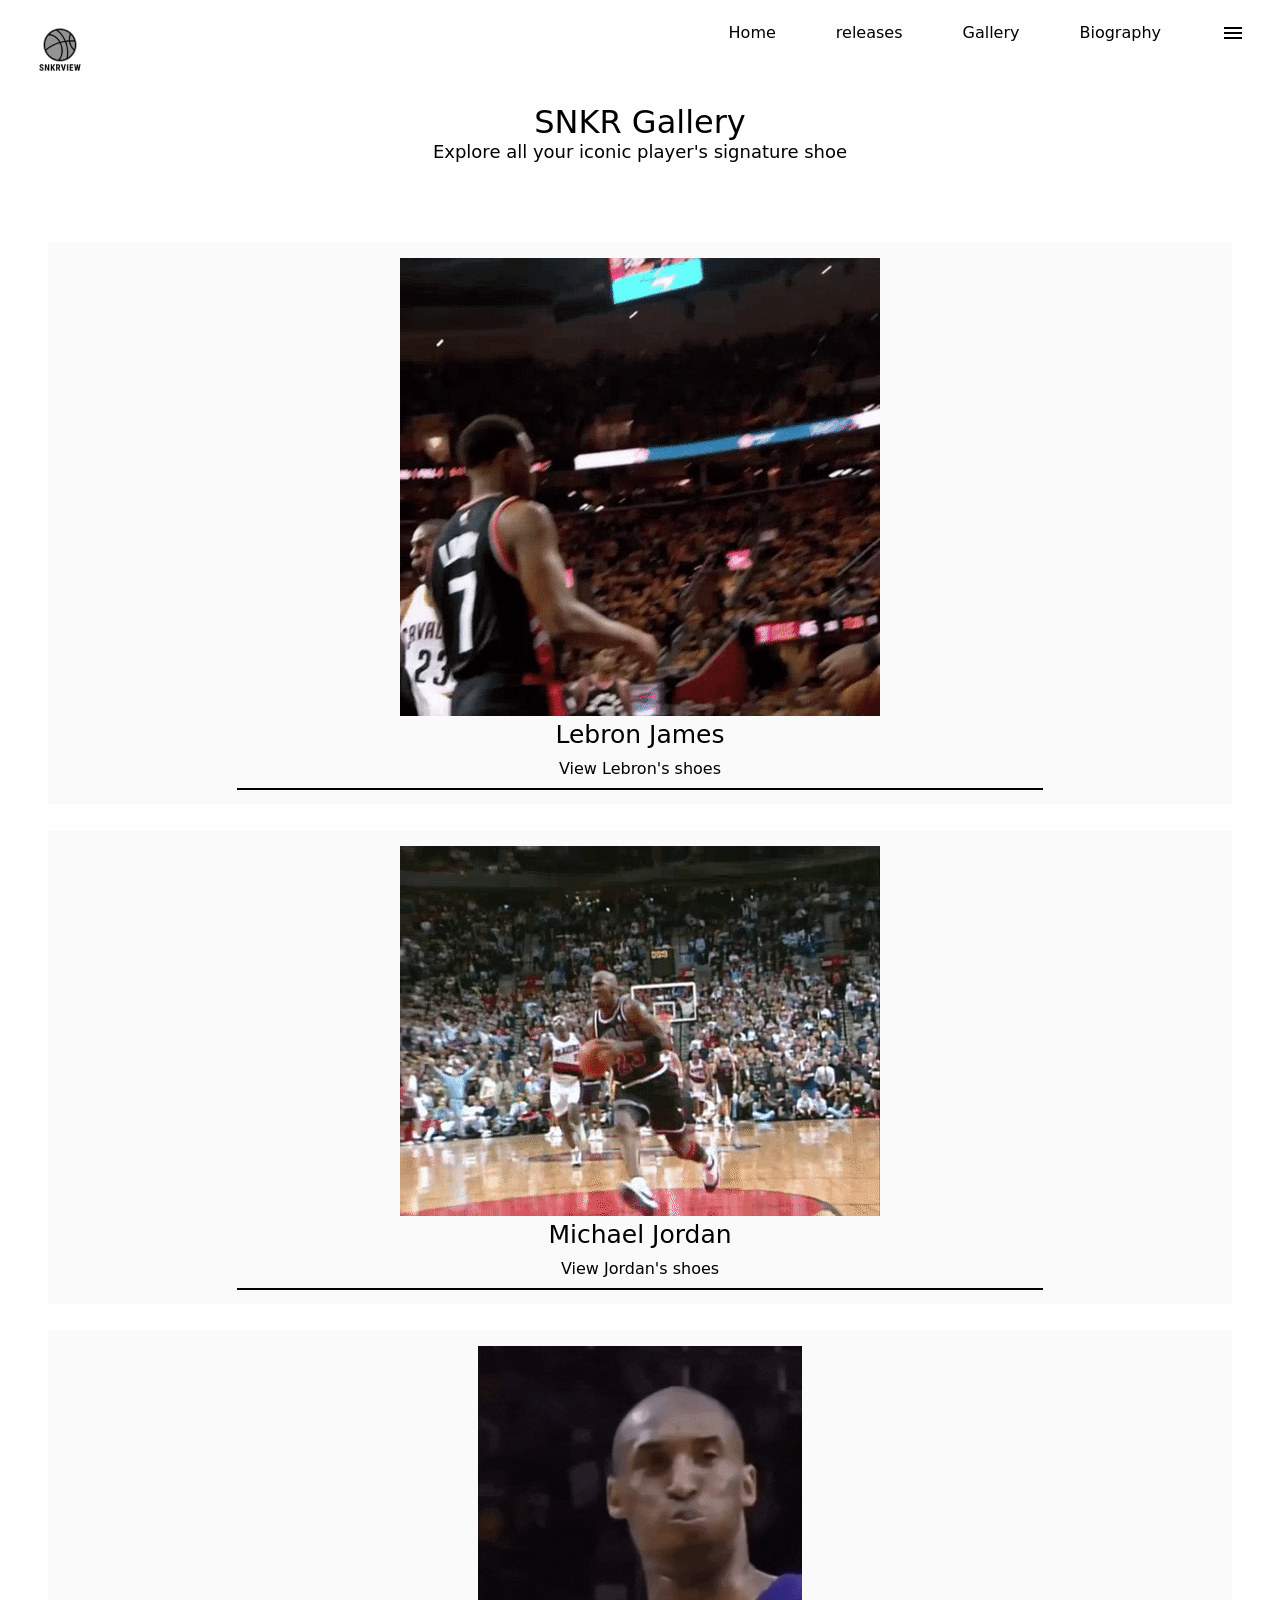
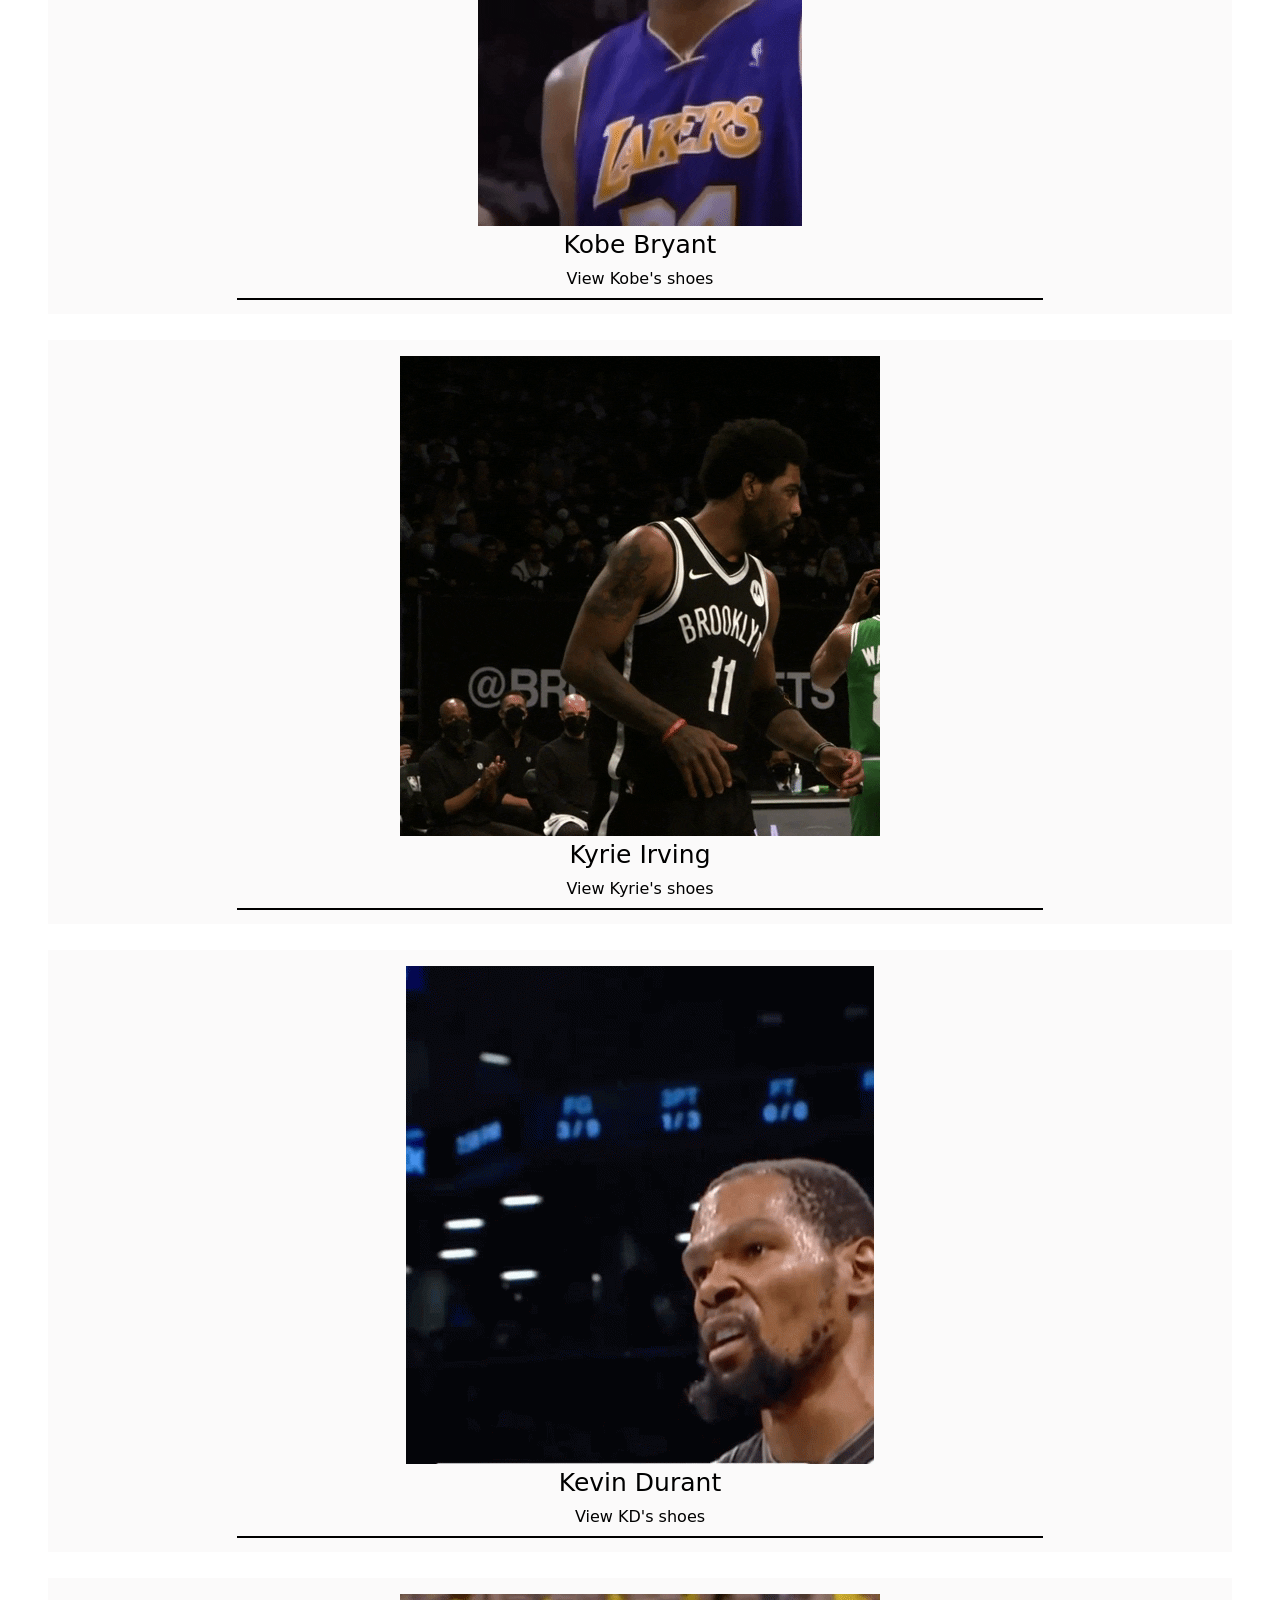
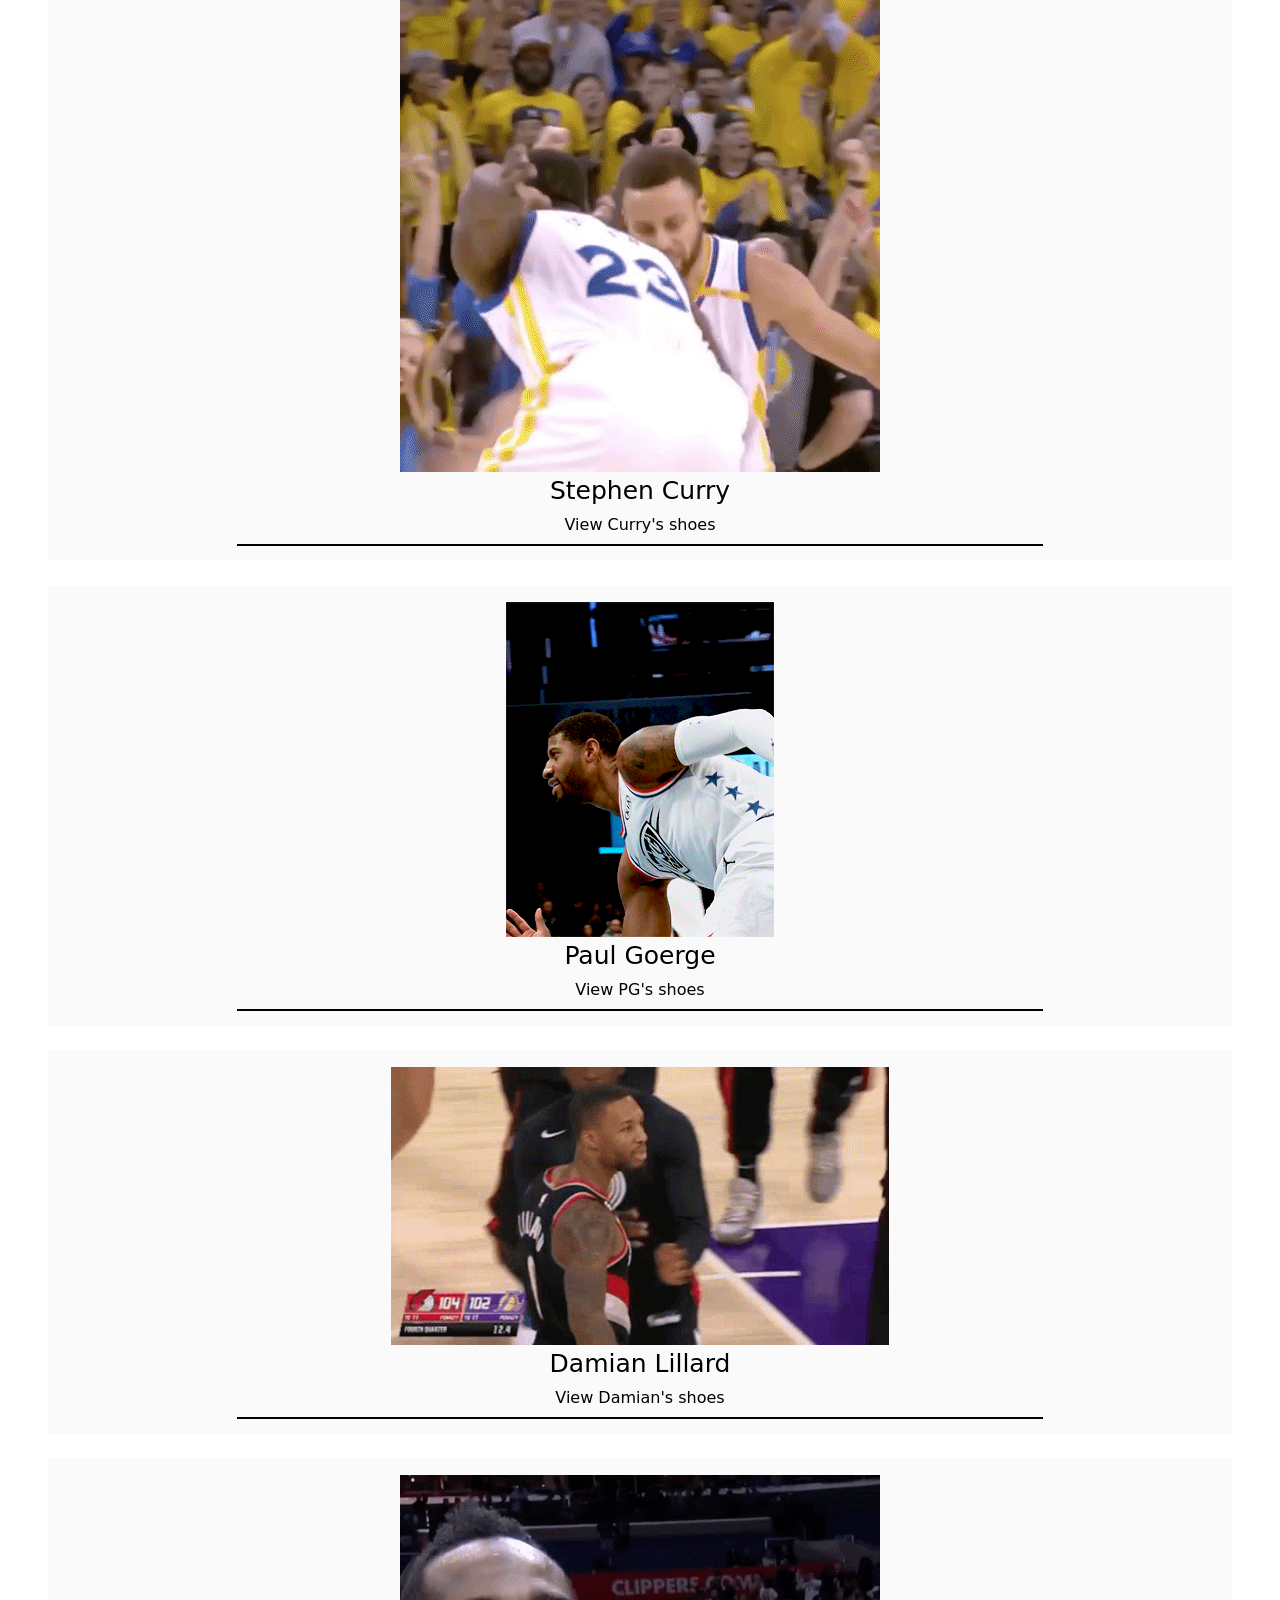
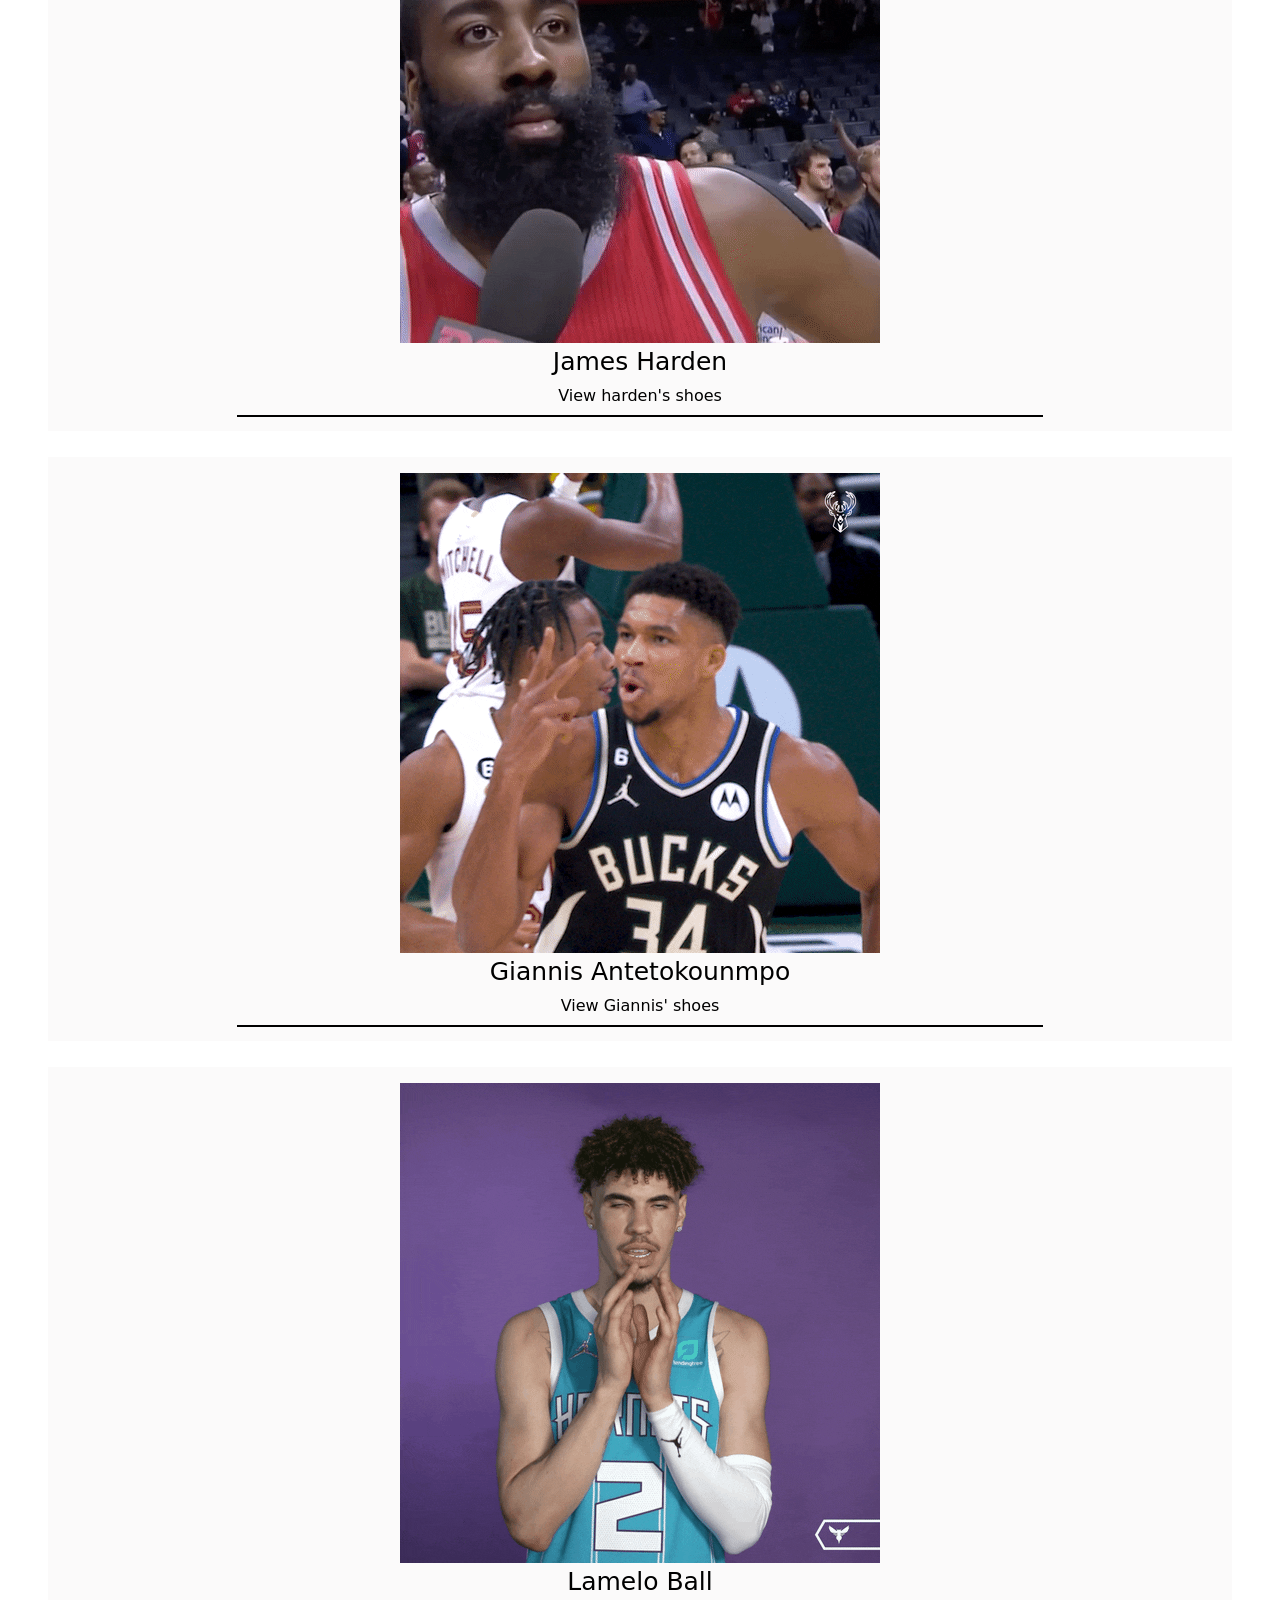
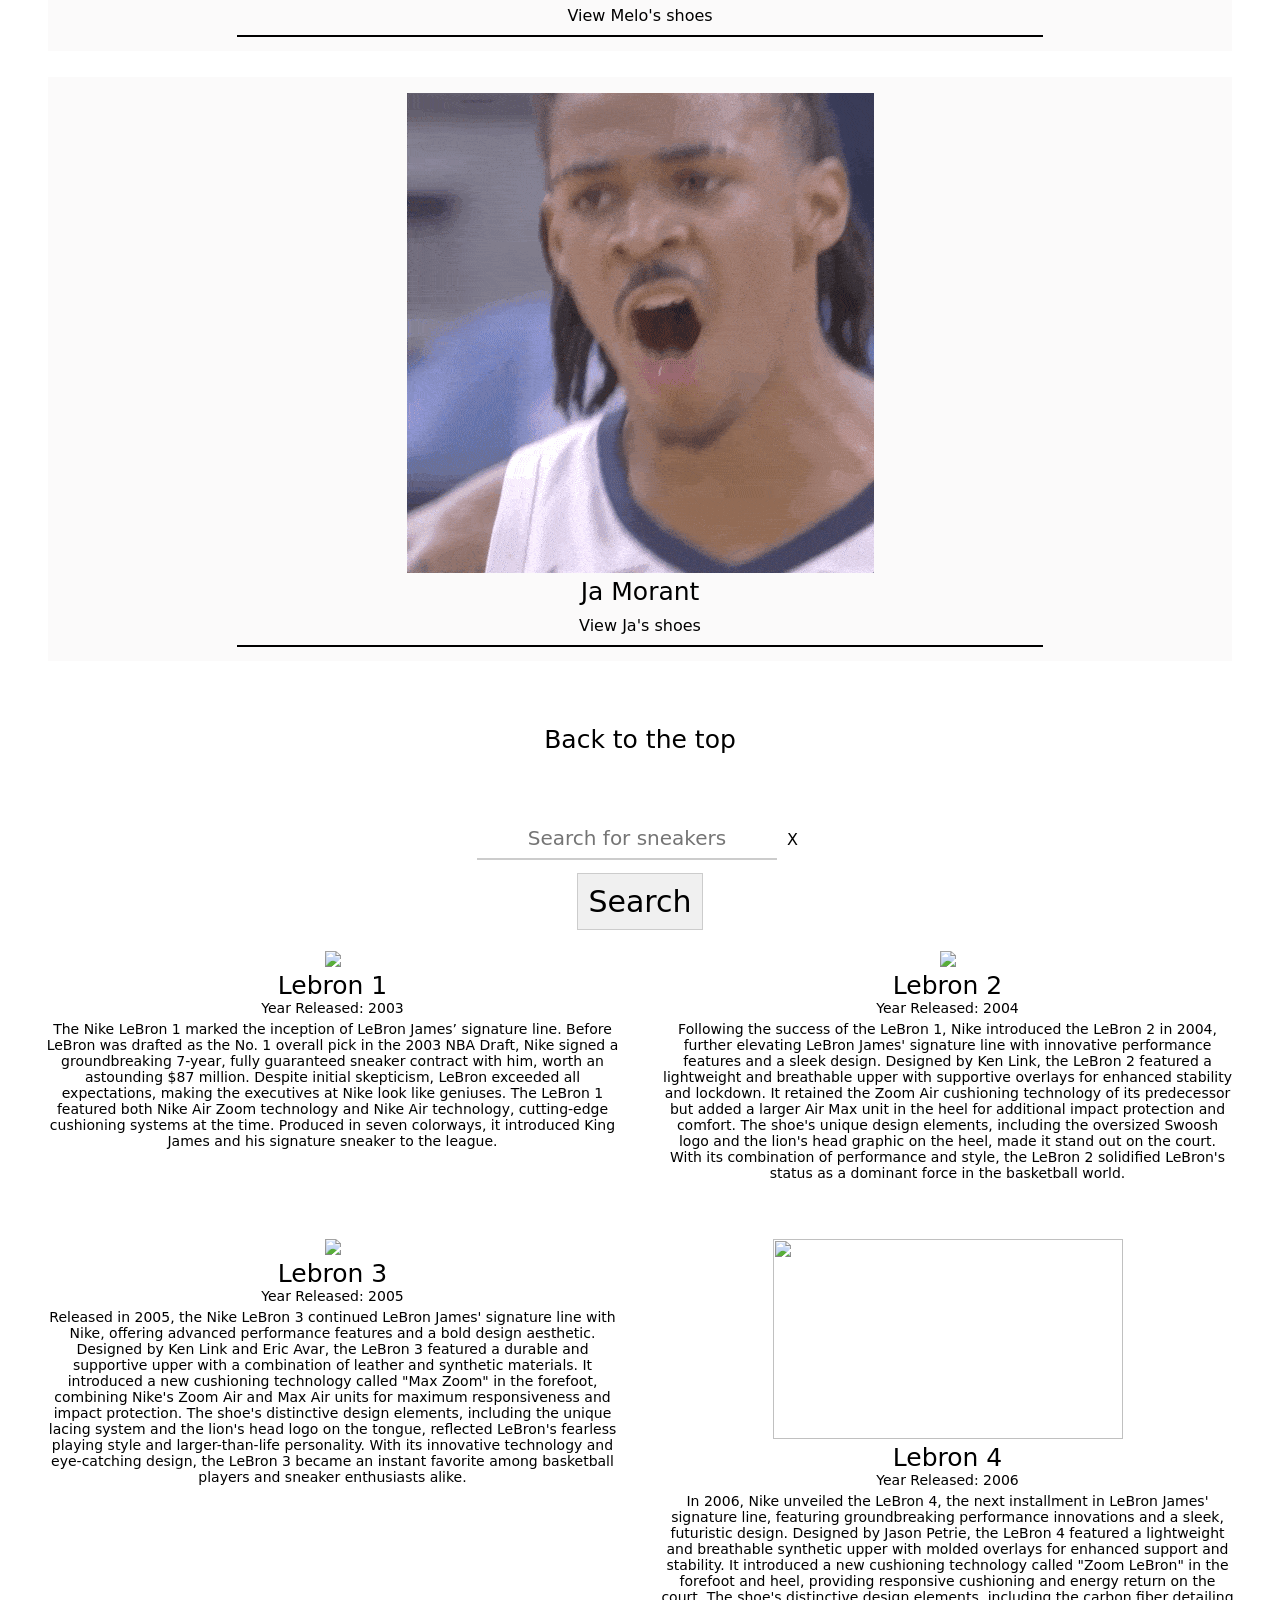
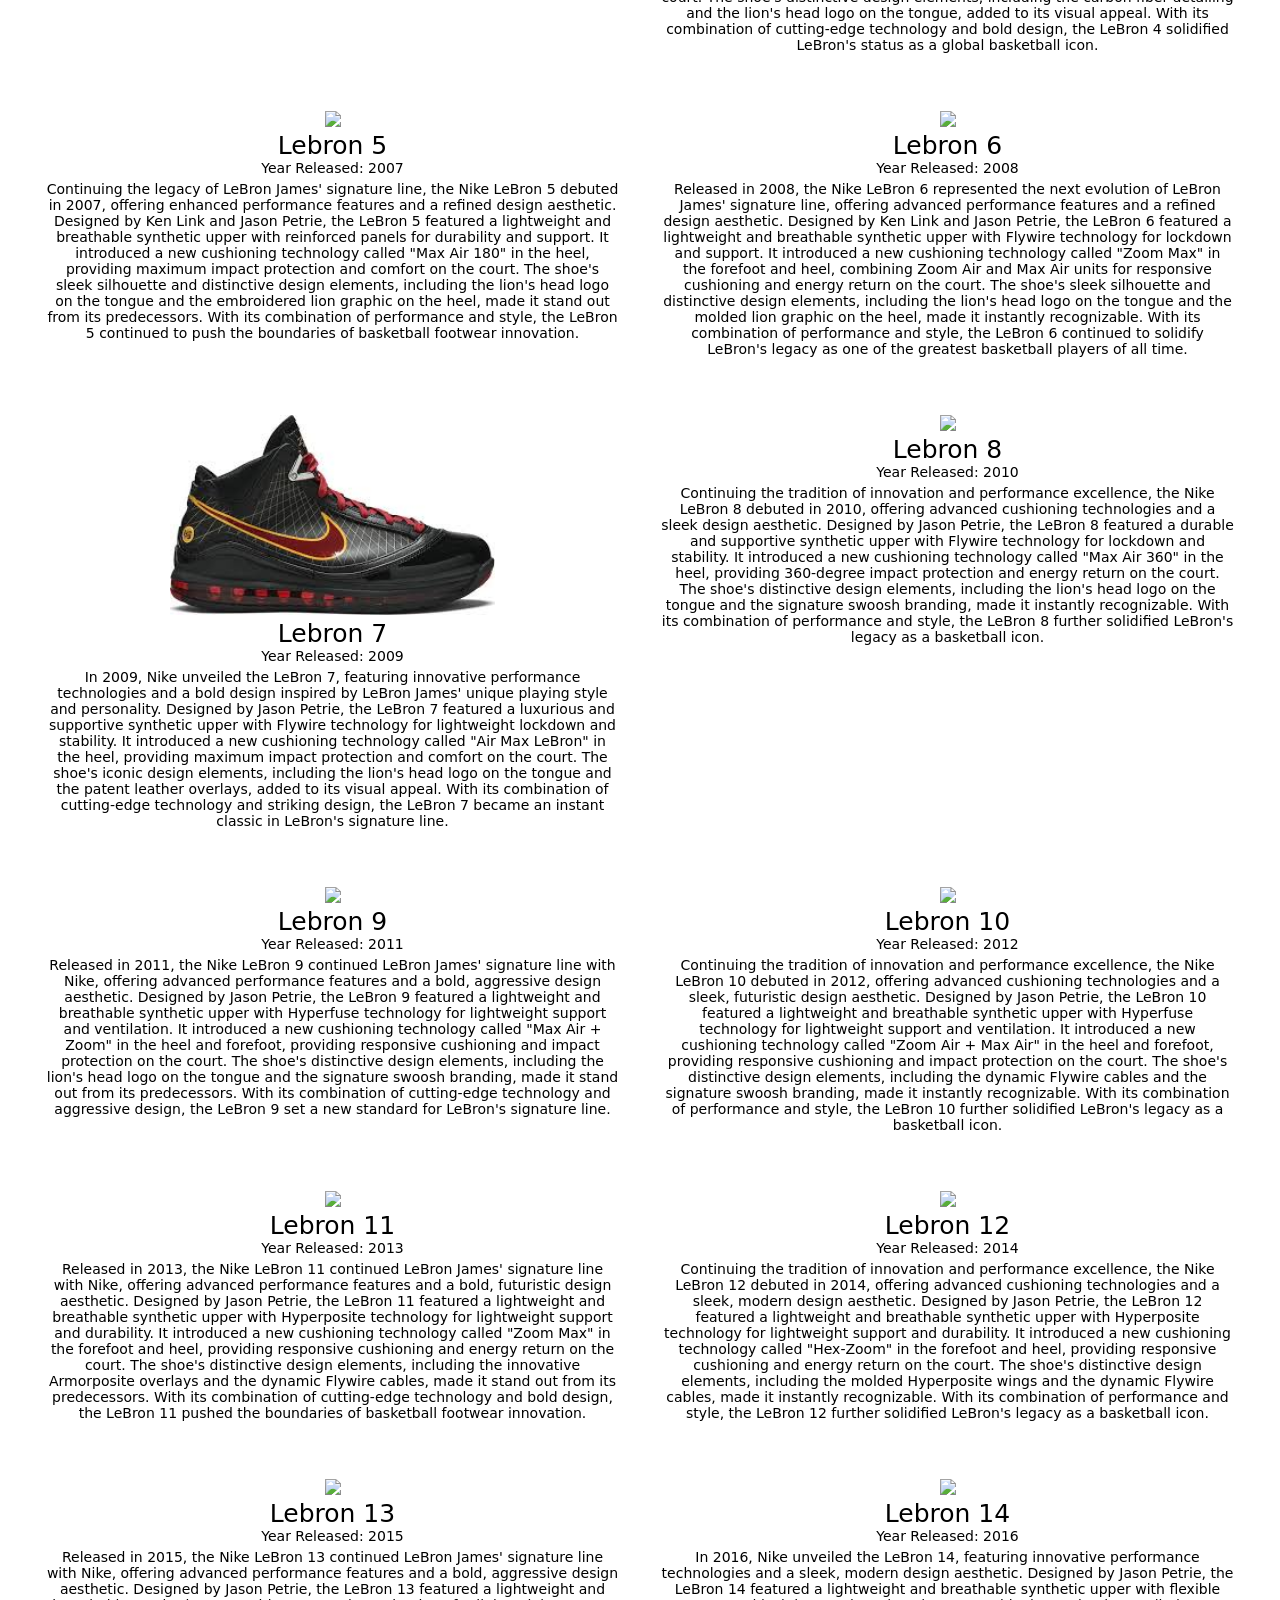
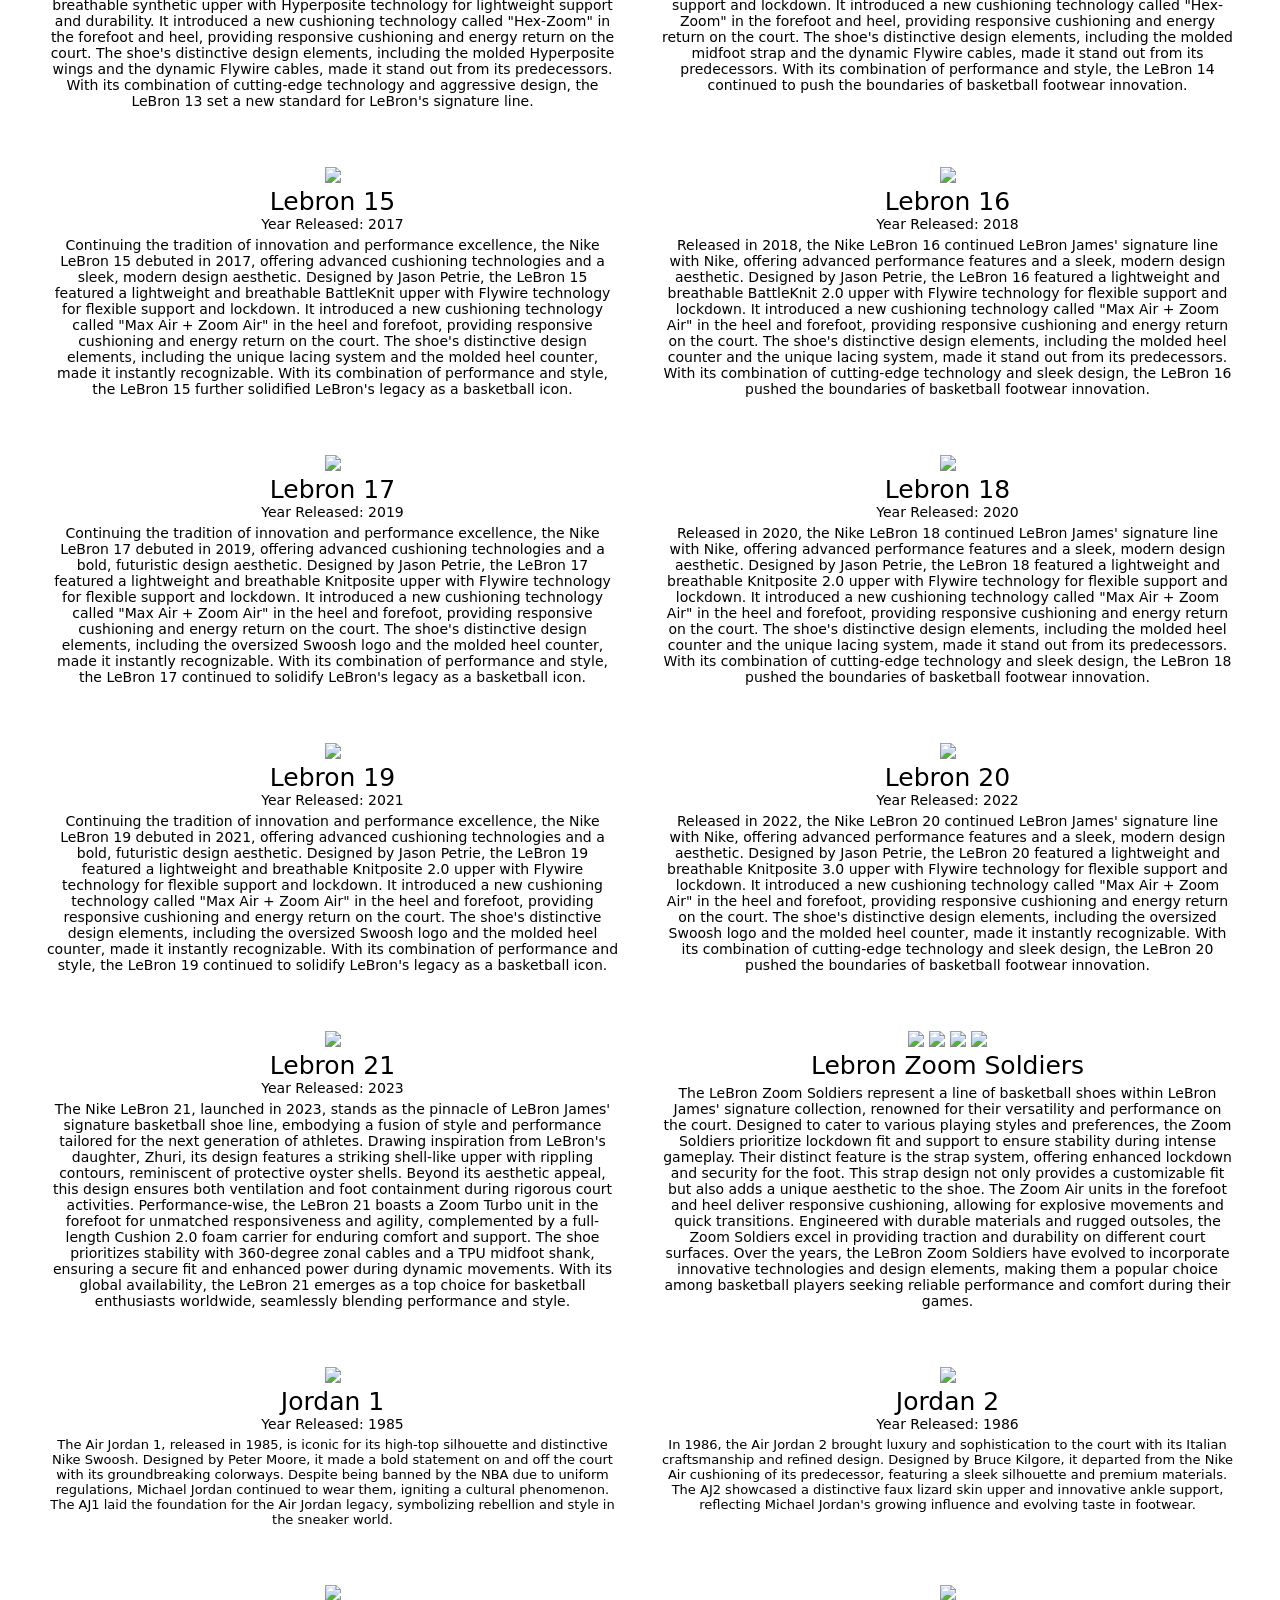
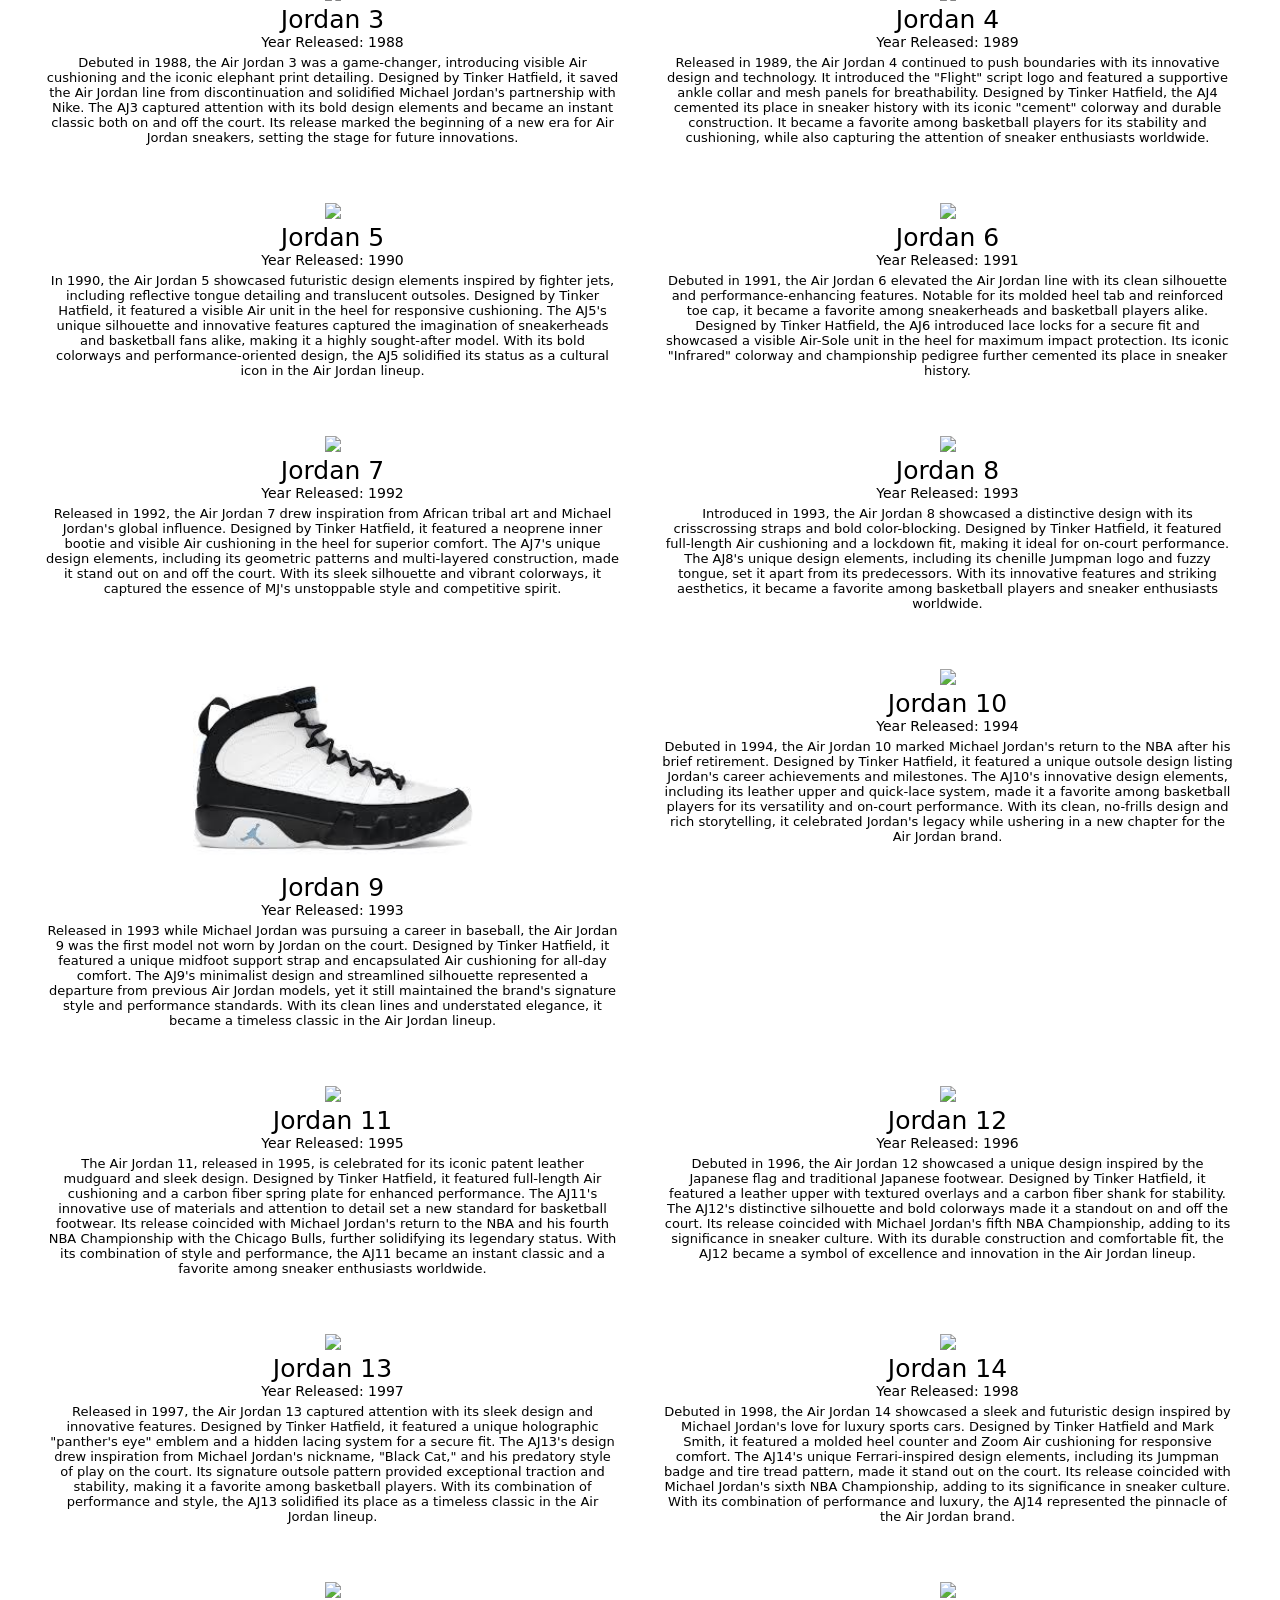
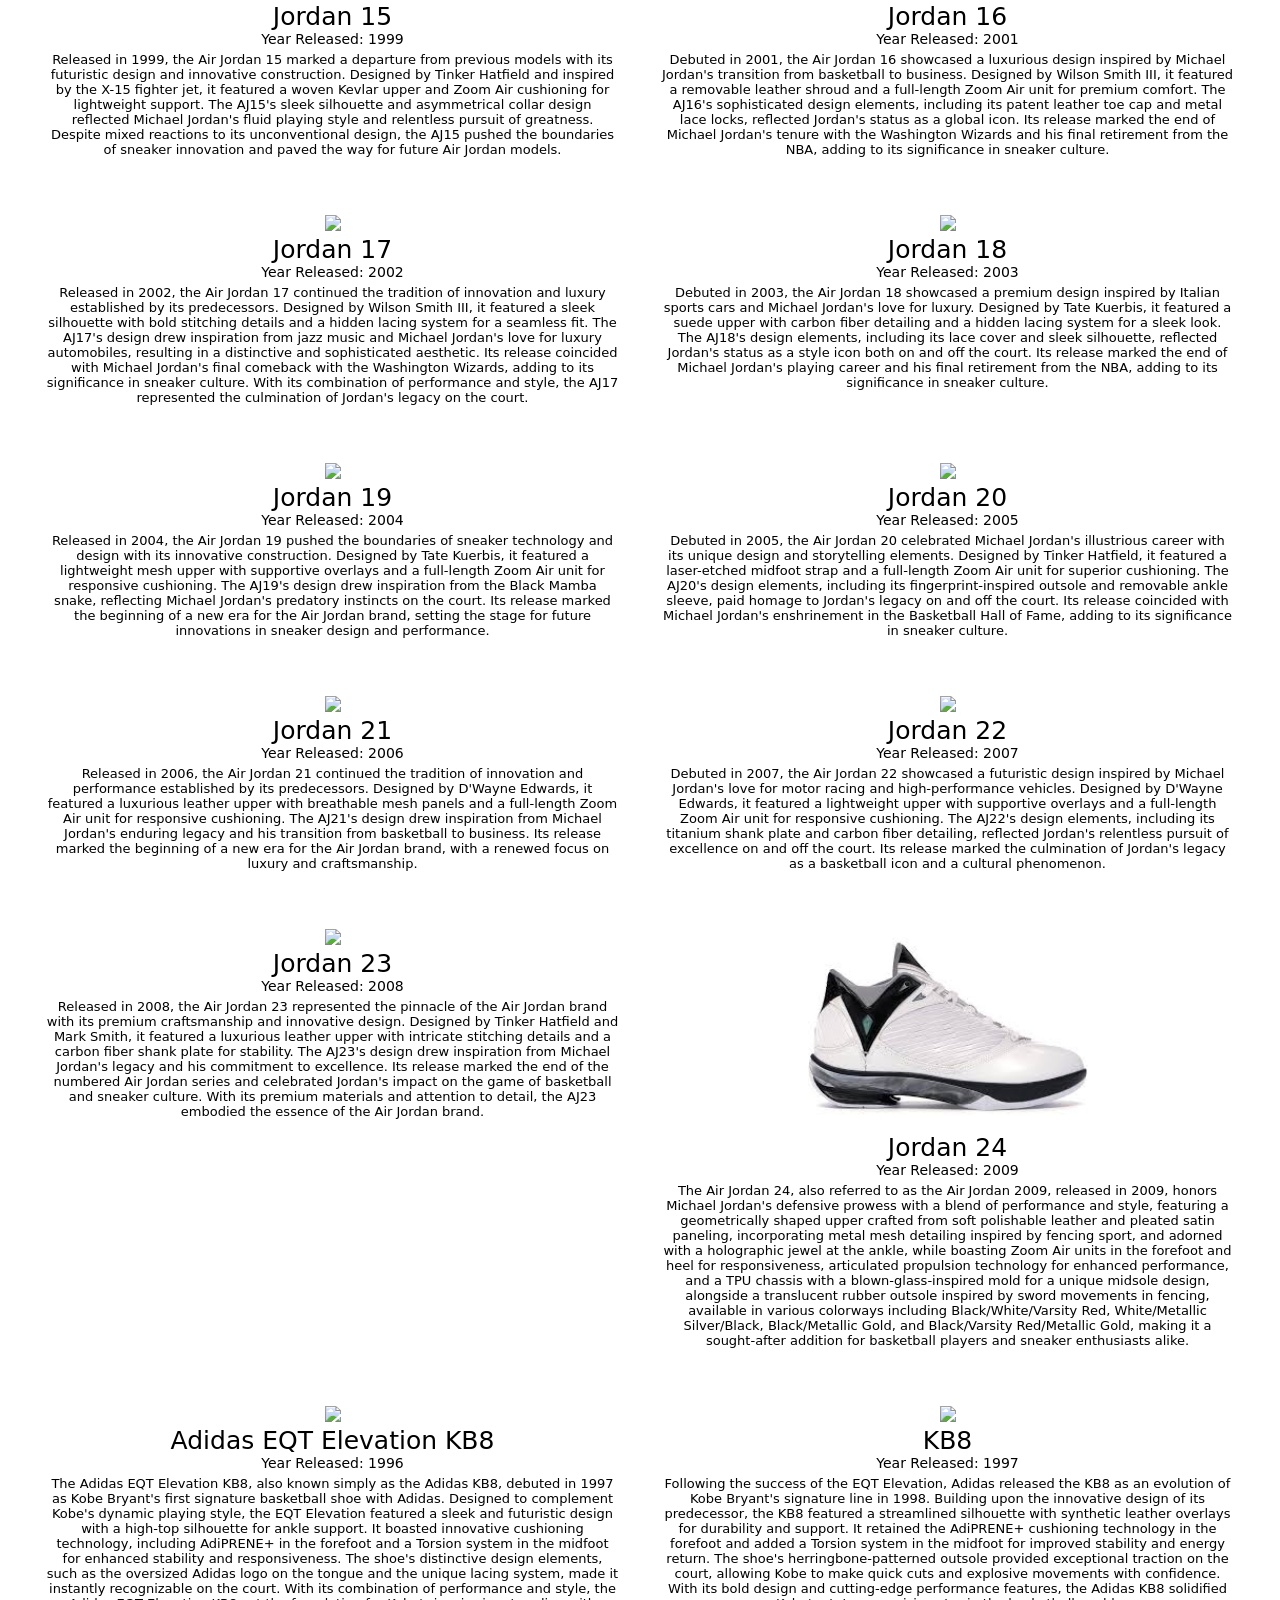
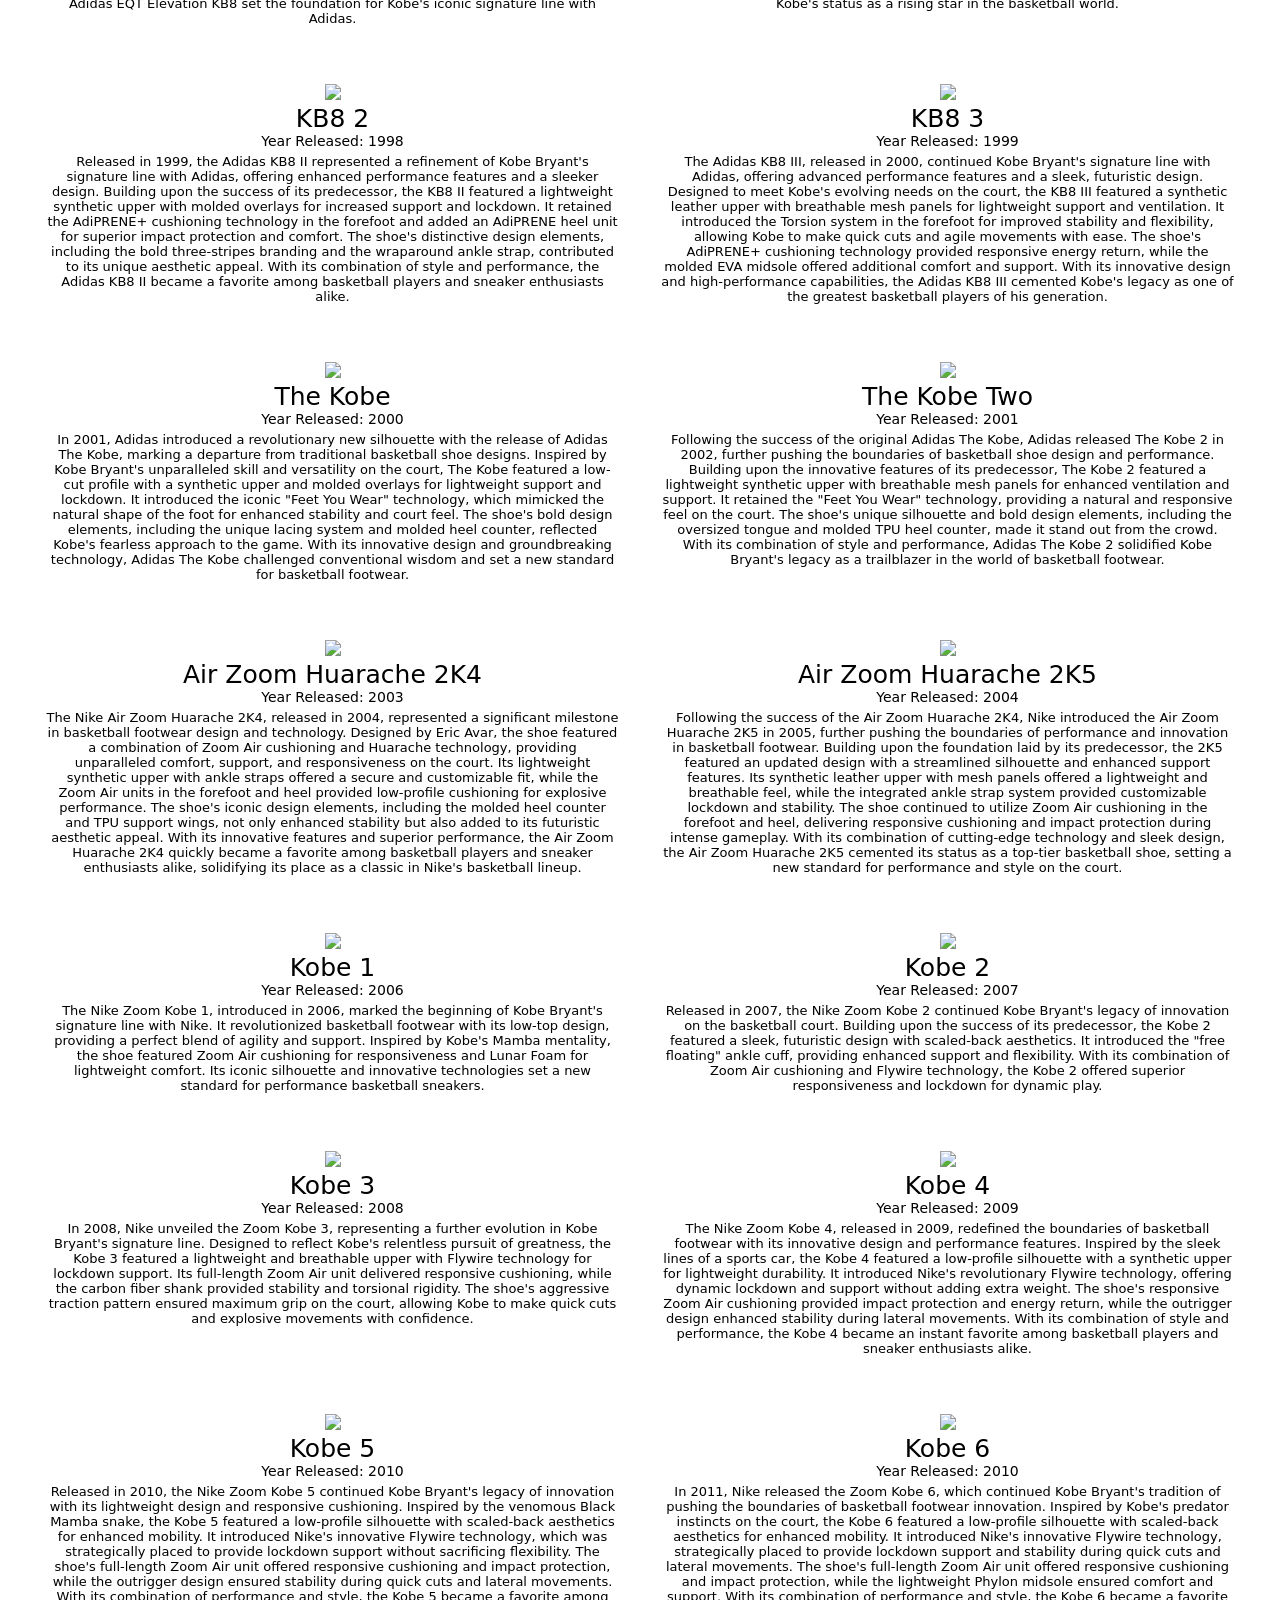
==== commit 11a567a7: "adding license" ====
--- a/gallery.html
+++ b/gallery.html
@@ -17,7 +17,6 @@
             <li onclick=hideSidebar()><a href="#"><svg xmlns="http://www.w3.org/2000/svg" height="24" viewBox="0 -960 960 960" width="24"><path d="m256-200-56-56 224-224-224-224 56-56 224 224 224-224 56 56-224 224 224 224-56 56-224-224-224 224Z"/></svg></a></li>
             <li><a a href="index.html">Home</a></li>
             <li><a a href="gallery.html">Gallery</a></li>
-            <li><a a href="biography.html">Biography</a></li>                   
             <li><a a href="releases.html">Releases</a></li>
             <li><a a href="termsPrivacy.html">Terms</a></li>
             <li><a a href="termsPrivacy.html">Privacy</a></li>
